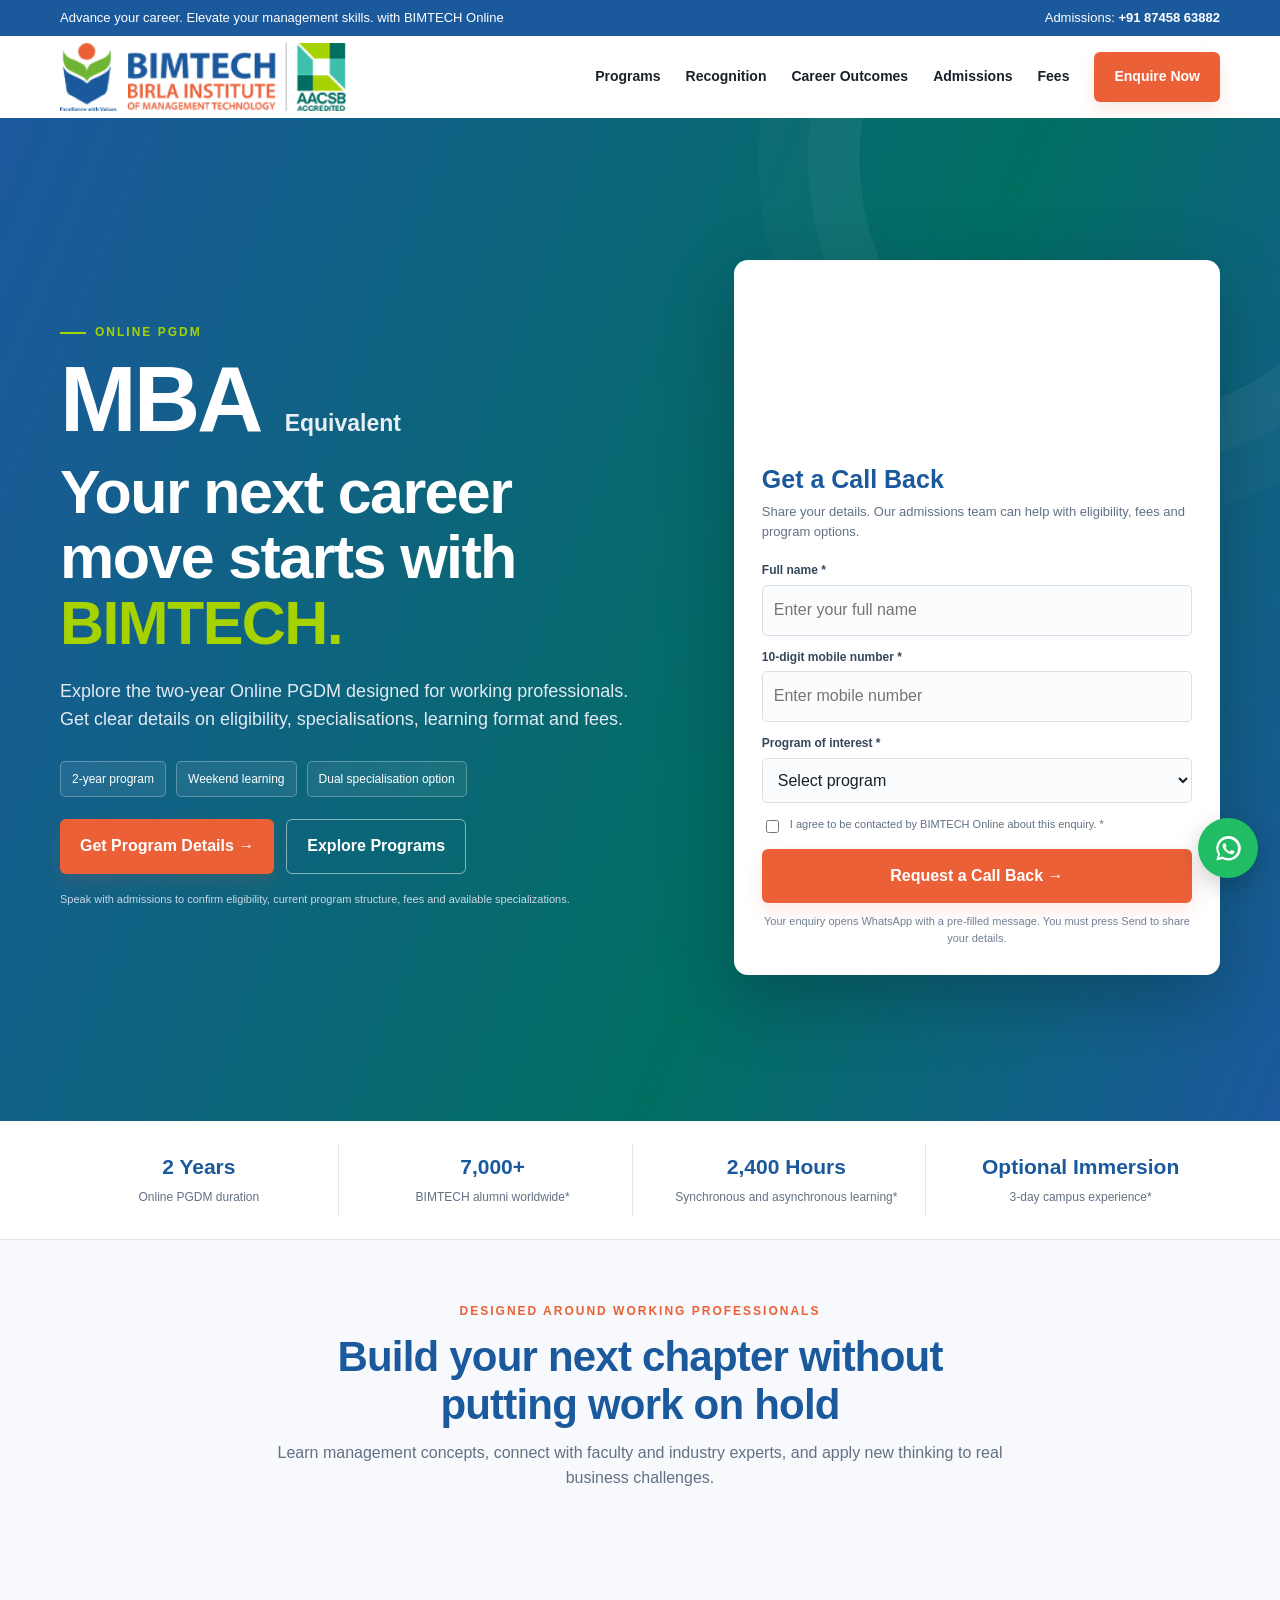
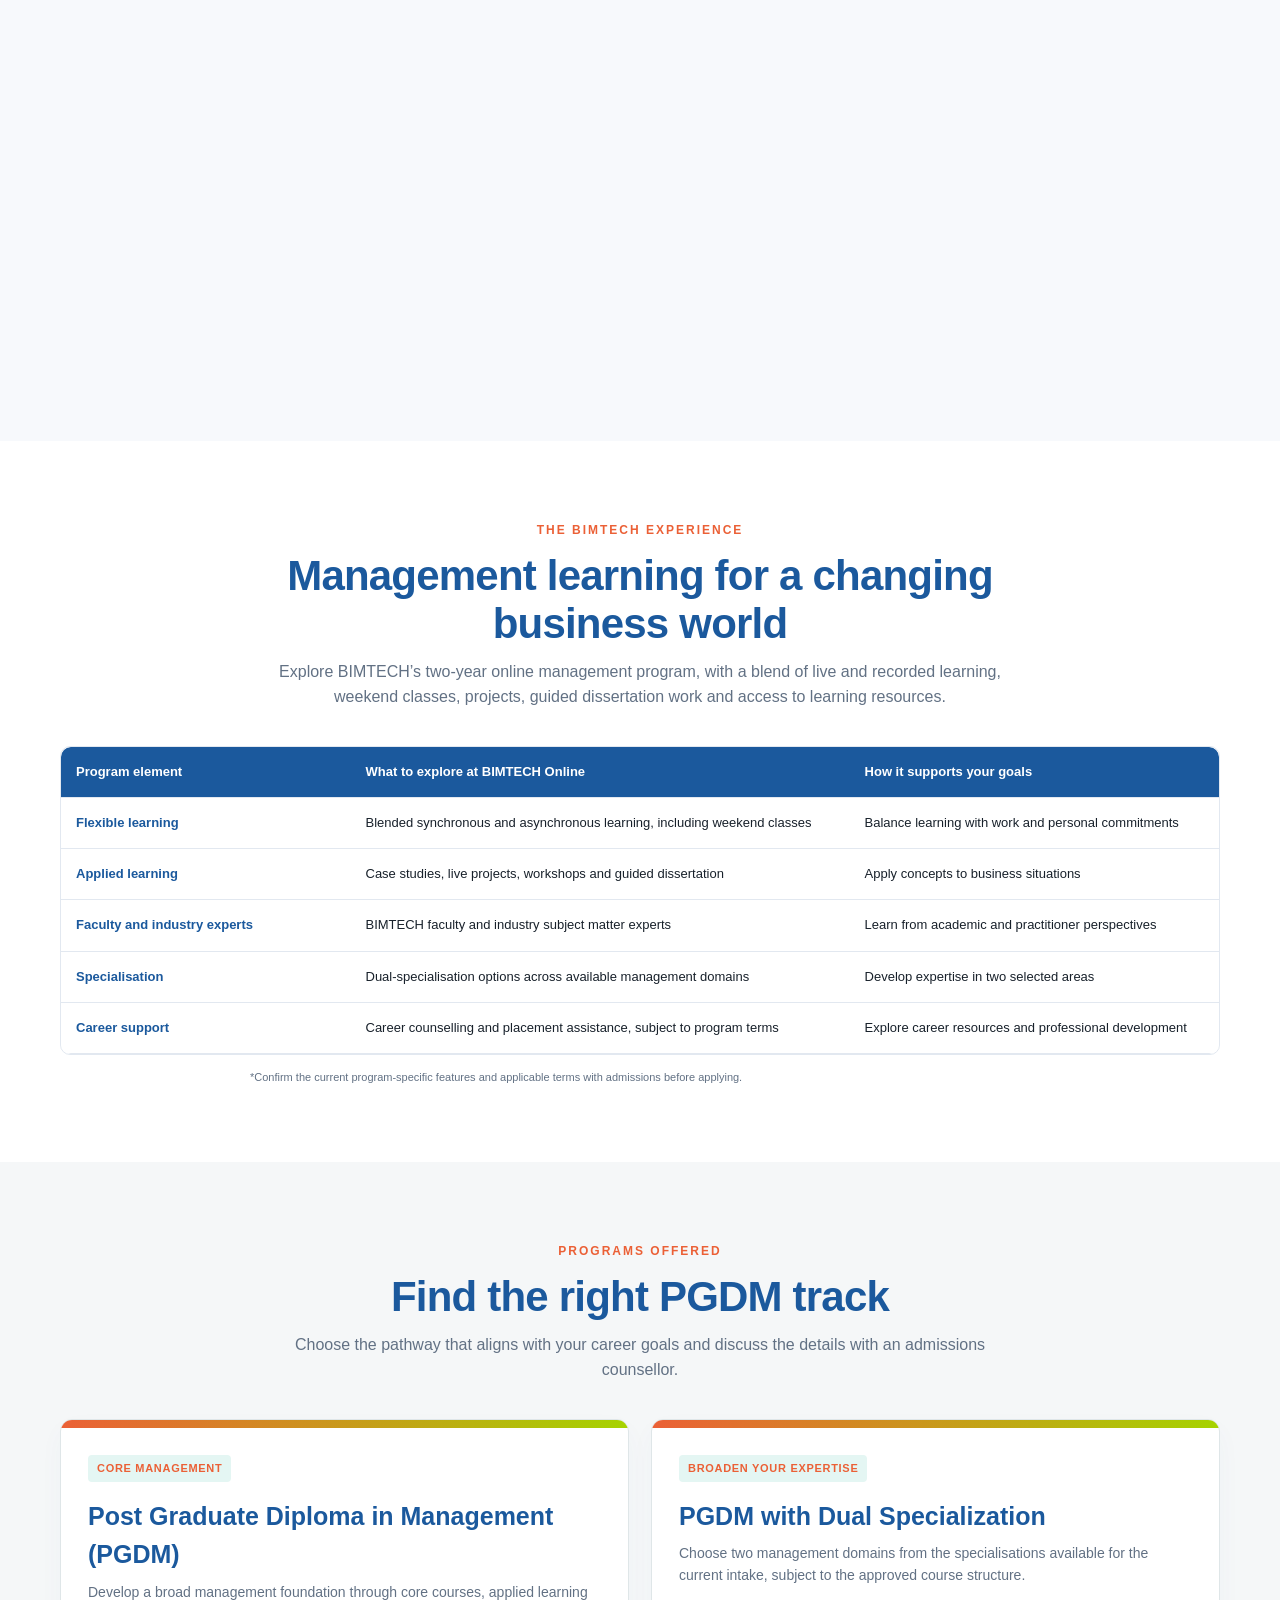
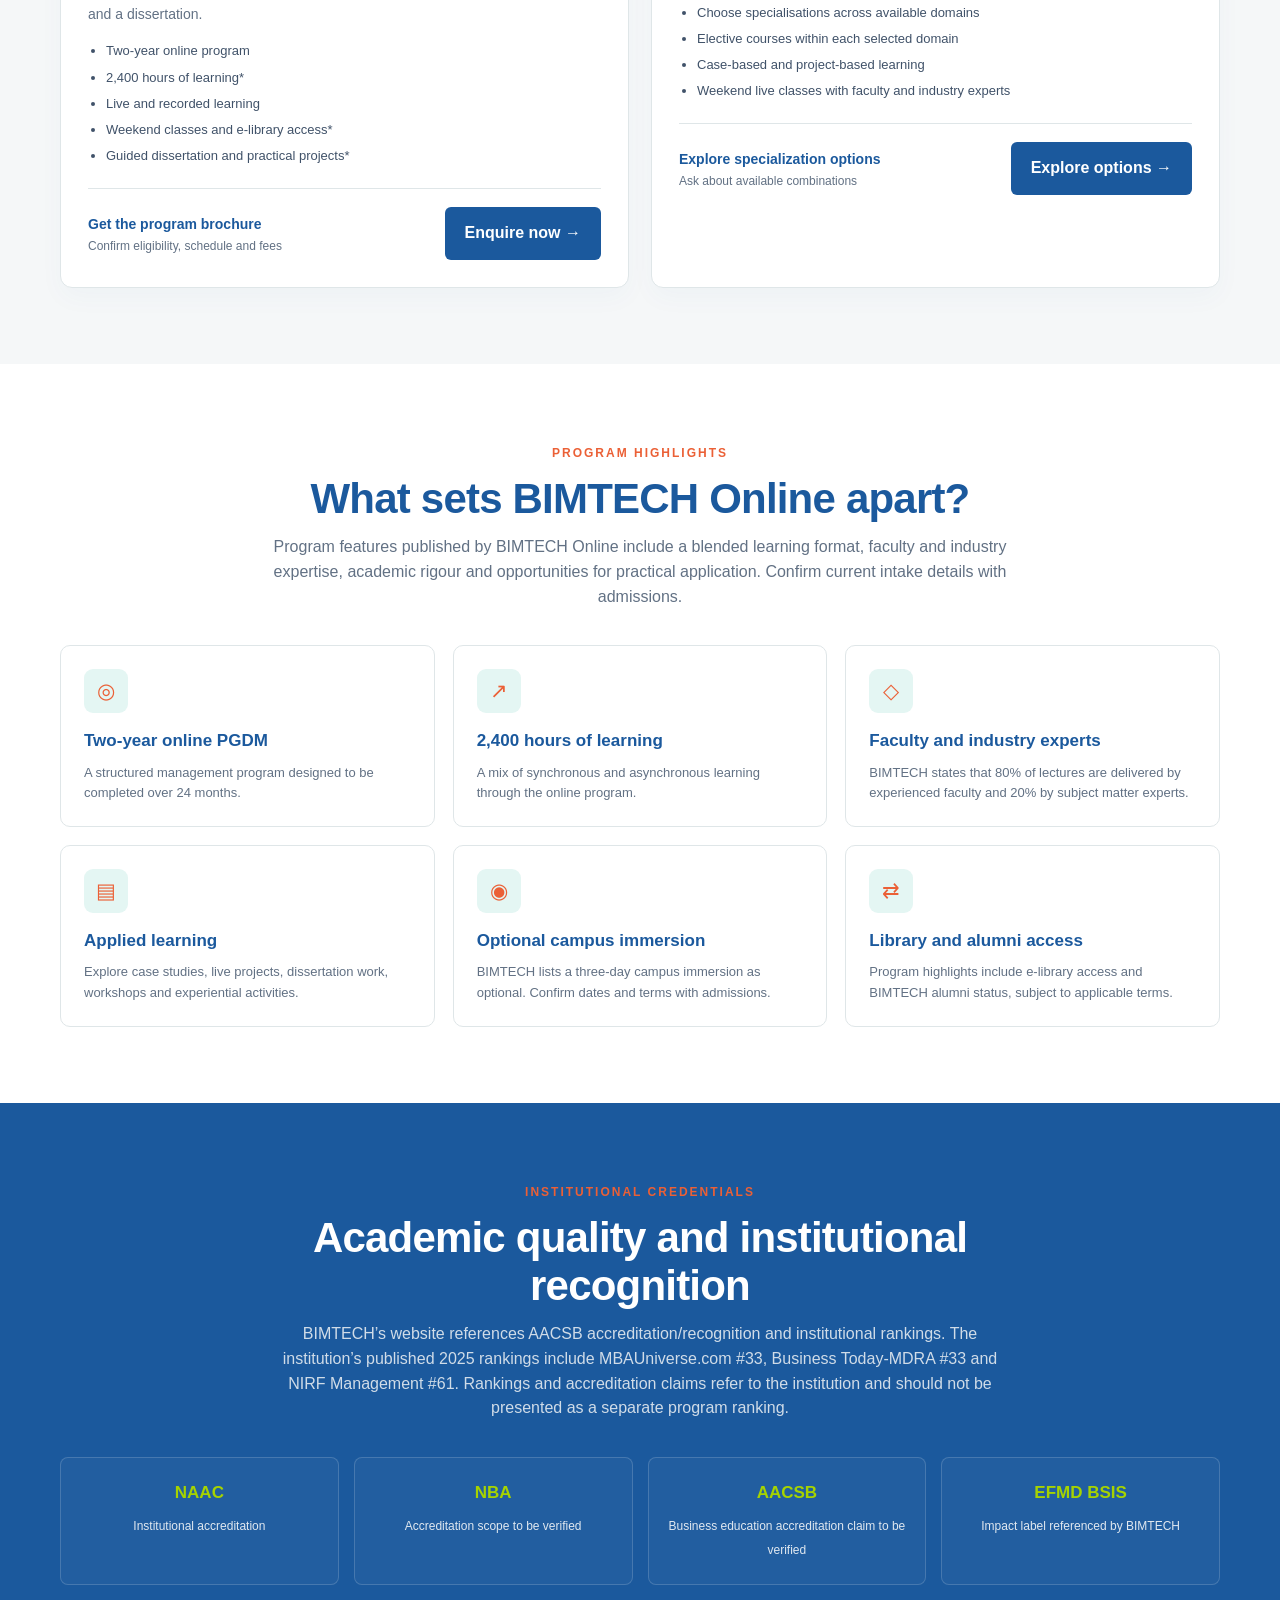
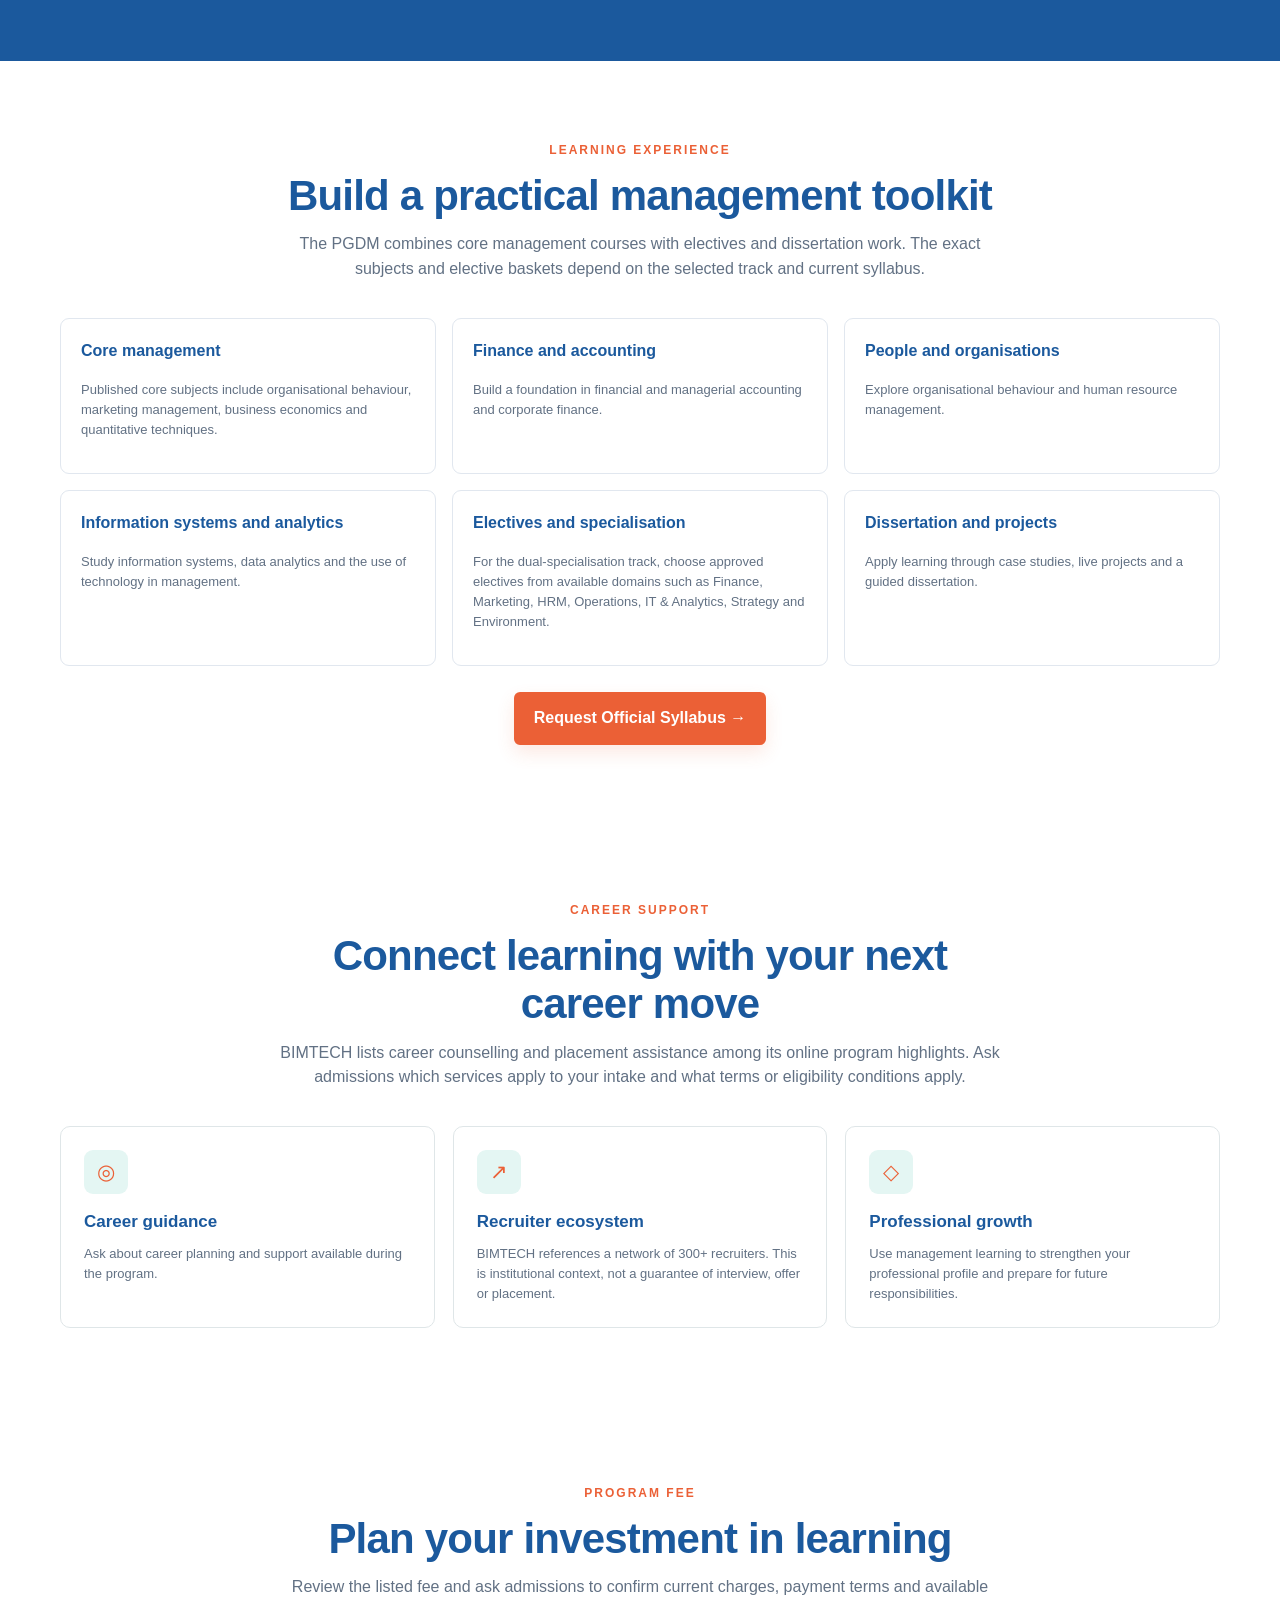
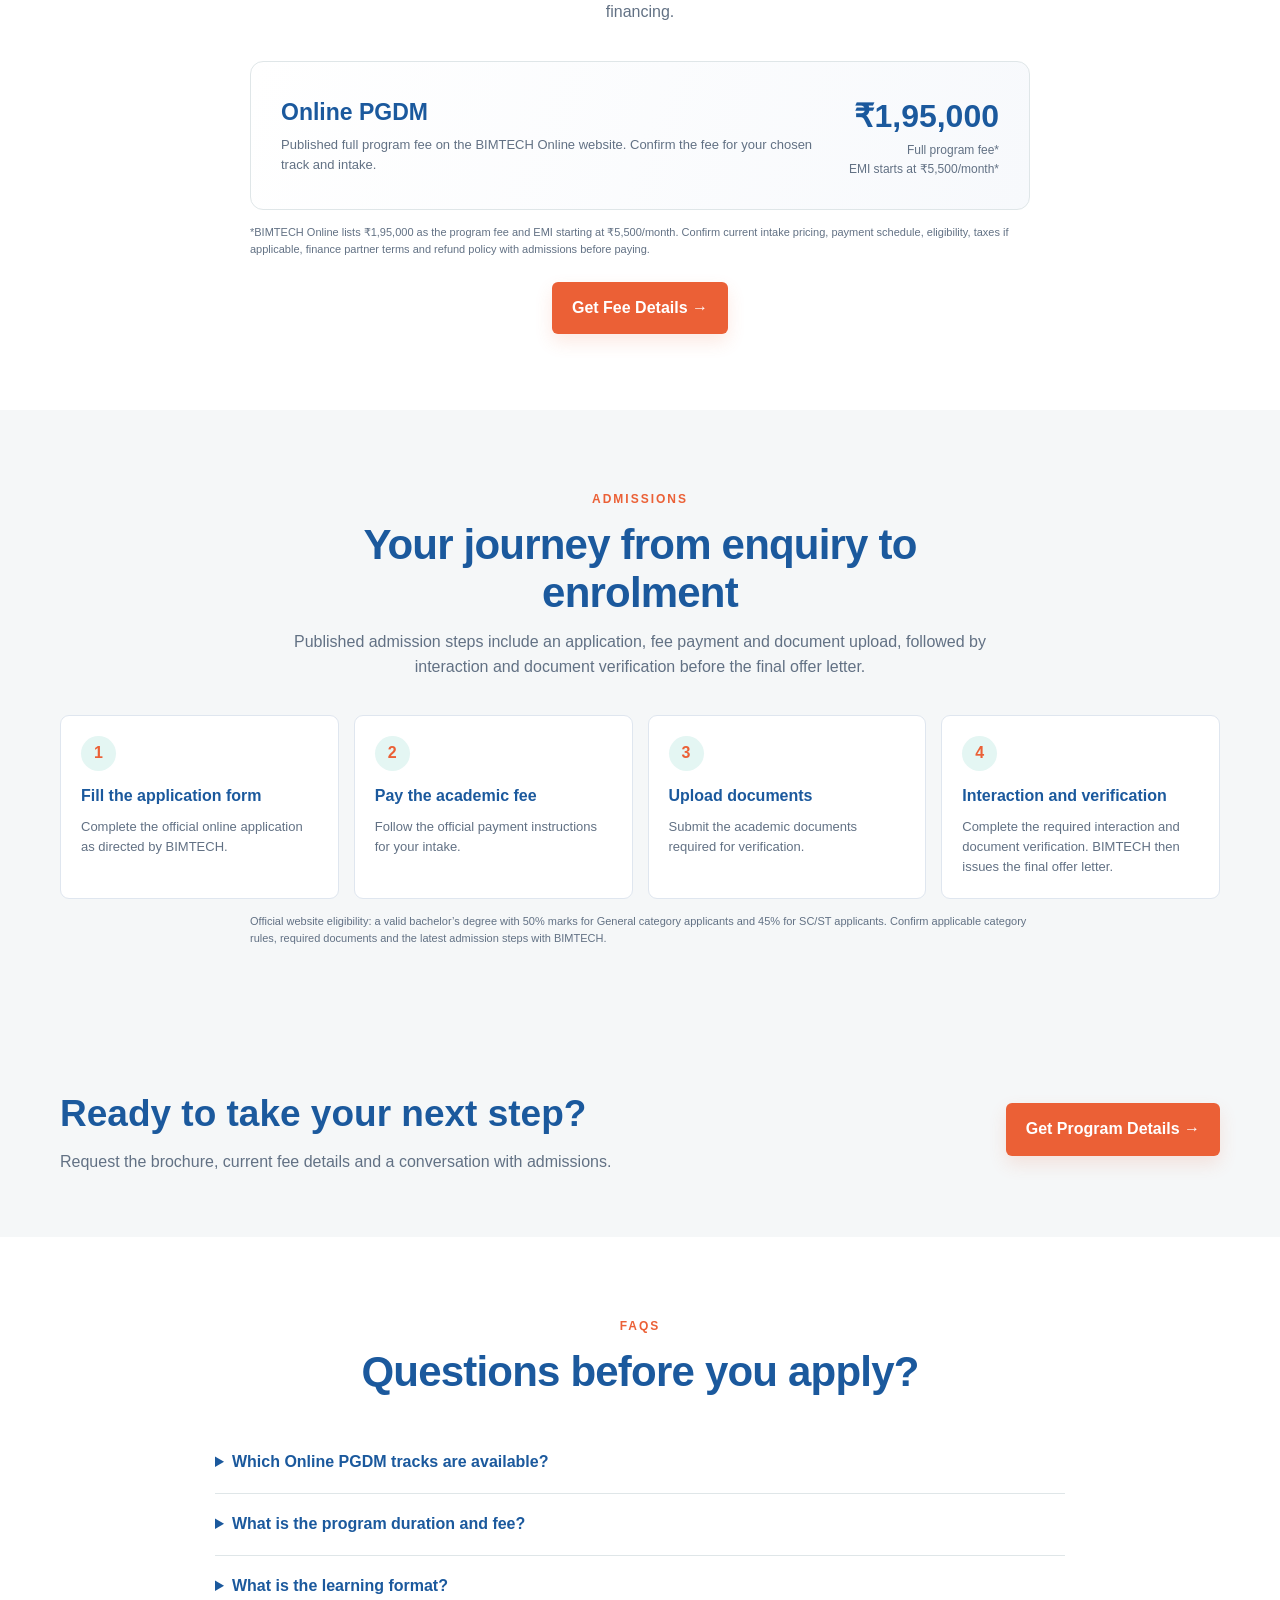
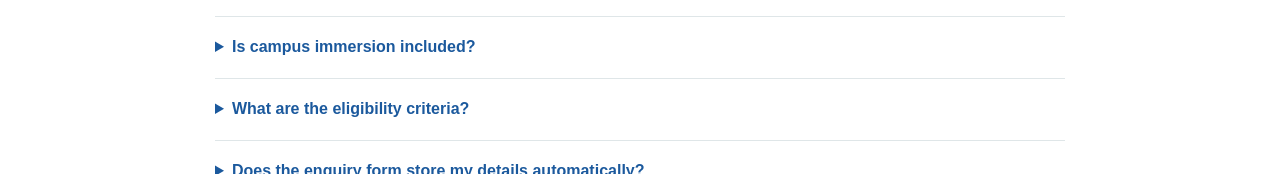
==== index.html @ 43a69cee "Update Online PGDM landing page hero and SEO metadata" ====
<!DOCTYPE html>
<html lang="en">
<head>
<meta charset="UTF-8">
<meta name="viewport" content="width=device-width, initial-scale=1.0">
<meta name="theme-color" content="#1B599D">
<meta name="description" content="Explore BIMTECH Online PGDM (MBA equivalent), a two-year online management programme. Build business skills, compare programme tracks, check eligibility and enquire about fees.">
<title>Online PGDM (MBA Equivalent) | BIMTECH Online</title>
<style>
:root{--navy:#1B599D;--navy2:#016E62;--red:#EB6036;--gold:#A6D300;--ink:#18212B;--muted:#627184;--pale:#F5F7F8;--line:#DFE6E8;--white:#fff;--green:#016E62}
*{box-sizing:border-box}html{scroll-behavior:smooth}body{margin:0;font-family:Inter,Arial,Helvetica,sans-serif;color:var(--ink);line-height:1.55;background:#fff}a{color:inherit}button,input,select{font:inherit}.container{width:min(1160px,calc(100% - 40px));margin:auto}.topbar{background:var(--navy);color:#fff;font-size:13px;padding:8px 0}.topbar .inner{display:flex;justify-content:space-between;gap:12px;flex-wrap:wrap}.topbar a{text-decoration:none;color:#fff;font-weight:700}.nav{height:82px;display:flex;align-items:center;justify-content:space-between;gap:20px}.brand{display:flex;align-items:center;gap:12px;text-decoration:none}.brand-mark{display:grid;place-items:center;width:49px;height:49px;border-radius:8px;background:var(--navy);color:#fff;font-weight:900;font-size:16px;letter-spacing:-1px;border-bottom:4px solid var(--red)}.official-logo{display:block;width:min(100%,420px);height:auto;max-height:68px;object-fit:contain;object-position:left center}.brand-copy strong{display:block;color:var(--navy);font-size:19px;letter-spacing:.2px}.brand-copy span{display:block;color:var(--muted);font-size:11px;letter-spacing:1.5px;text-transform:uppercase}.navlinks{display:flex;align-items:center;gap:25px;font-size:14px;font-weight:700}.navlinks a{text-decoration:none}.navlinks a:hover{color:var(--red)}.btn{border:0;display:inline-flex;align-items:center;justify-content:center;gap:8px;text-decoration:none;border-radius:6px;padding:14px 20px;font-weight:800;cursor:pointer;transition:.2s}.btn-primary{background:var(--red);color:#fff;box-shadow:0 8px 18px #EB603624}.btn-primary:hover{background:#D64D28;transform:translateY(-1px)}.btn-outline{border:1px solid #ffffff80;color:#fff;background:transparent}.btn-navy{background:var(--navy);color:#fff}.hero{background:linear-gradient(112deg,#1B599D 0%,#016E62 62%,#1B599D 100%);color:#fff;position:relative;overflow:hidden}.hero:before{content:"";position:absolute;width:520px;height:520px;border:1px solid #ffffff16;border-radius:50%;right:-100px;top:-220px;box-shadow:0 0 0 50px #ffffff08,0 0 0 100px #ffffff05}.hero-grid{position:relative;display:grid;grid-template-columns:1.12fr .88fr;gap:55px;align-items:center;padding:66px 0 70px}.eyebrow{display:inline-flex;align-items:center;gap:9px;text-transform:uppercase;font-size:12px;font-weight:800;letter-spacing:2px;color:var(--gold);margin-bottom:18px}.eyebrow:before{content:"";height:2px;width:26px;background:var(--gold)}h1{font-size:clamp(38px,5vw,61px);line-height:1.07;letter-spacing:-1.6px;margin:0 0 22px;max-width:670px}h1 em{font-style:normal;color:var(--gold)}.hero-program-title{display:flex;flex-direction:column;align-items:flex-start;gap:2px;margin:0 0 20px}.hero-program-title strong{font-size:clamp(30px,4.1vw,48px);line-height:.98;letter-spacing:1px;font-weight:900;color:#fff}.hero-program-title span{font-size:clamp(13px,1.35vw,17px);line-height:1.2;letter-spacing:3.2px;font-weight:800;color:var(--gold)}.hero-copy{font-size:18px;color:#e2eaf3;max-width:590px;margin:0 0 27px}.checks{display:flex;gap:12px 22px;flex-wrap:wrap;margin:0 0 28px;padding:0;list-style:none;color:#f3f6fa;font-size:14px}.checks li:before{content:"✓";display:inline-grid;place-items:center;width:20px;height:20px;border-radius:50%;background:#ffffff1c;color:var(--gold);margin-right:7px;font-weight:900}.hero-actions{display:flex;gap:12px;flex-wrap:wrap}.fineprint{font-size:11px;color:#cbd7e5;margin-top:17px}.lead-image{width:100%;height:150px;object-fit:cover;border-radius:9px;margin-bottom:18px}.lead-card{background:#fff;color:var(--ink);padding:28px;border-radius:14px;box-shadow:0 24px 70px #07182b50;position:relative;z-index:1}.lead-card h2{font-size:25px;line-height:1.2;margin:0 0 8px;color:var(--navy)}.lead-card .sub{color:var(--muted);font-size:13px;margin:0 0 19px}.form-grid{display:grid;grid-template-columns:1fr 1fr;gap:12px}.field{display:flex;flex-direction:column;gap:5px}.field.full{grid-column:1/-1}.field label{font-size:12px;font-weight:800;color:#35465b}.field input,.field select{width:100%;border:1px solid #d8e0ea;background:#fbfcfe;padding:12px 11px;border-radius:5px;min-width:0;outline:none;color:var(--ink)}.field input:focus,.field select:focus{border-color:var(--navy2);box-shadow:0 0 0 3px #016E6214}.consent{font-size:11px;color:var(--muted);display:flex;gap:8px;align-items:flex-start;margin:13px 0}.consent input{margin-top:4px}.submit{width:100%;padding:15px}.secure{text-align:center;color:#718095;font-size:11px;margin:10px 0 0}.stats{padding:24px 0;background:#fff;border-bottom:1px solid var(--line)}.stats-grid{display:grid;grid-template-columns:repeat(4,1fr);gap:18px}.stat{text-align:center;border-right:1px solid var(--line)}.stat:last-child{border:0}.stat strong{display:block;color:var(--navy);font-size:27px;line-height:1.2}.stat span{font-size:12px;color:var(--muted)}section{padding:76px 0}.section-head{text-align:center;max-width:740px;margin:0 auto 36px}.kicker{color:var(--red);text-transform:uppercase;font-size:12px;letter-spacing:2px;font-weight:900}.section-head h2{font-size:clamp(29px,3.5vw,42px);line-height:1.15;letter-spacing:-.8px;color:var(--navy);margin:10px 0 12px}.section-head p{color:var(--muted);margin:0}.programs{background:var(--pale)}.program-grid{display:grid;grid-template-columns:repeat(2,1fr);gap:22px}.program-card{background:#fff;border:1px solid var(--line);border-radius:12px;overflow:hidden;box-shadow:0 10px 26px #1B599D08}.program-band{height:8px;background:linear-gradient(90deg,var(--red),var(--gold))}.program-body{padding:27px}.program-tag{display:inline-block;background:#E4F6F3;color:var(--red);border-radius:4px;padding:5px 9px;font-size:11px;font-weight:900;text-transform:uppercase;letter-spacing:.7px}.program-card h3{font-size:25px;color:var(--navy);margin:15px 0 8px}.program-card p{font-size:14px;color:var(--muted);margin:0 0 16px}.program-card ul{padding-left:18px;color:#405269;font-size:13px;margin:0 0 22px}.program-card li{margin:6px 0}.program-footer{display:flex;justify-content:space-between;align-items:center;gap:15px;border-top:1px solid var(--line);padding-top:18px}.program-footer strong{font-size:14px;color:var(--navy)}.program-footer span{font-size:12px;color:var(--muted);display:block}.features-grid{display:grid;grid-template-columns:repeat(3,1fr);gap:18px}.feature{border:1px solid var(--line);border-radius:10px;padding:23px;background:#fff}.feature-icon{width:44px;height:44px;border-radius:9px;display:grid;place-items:center;background:#E4F6F3;color:var(--red);font-size:21px;margin-bottom:15px}.feature h3{color:var(--navy);font-size:17px;margin:0 0 8px}.feature p{color:var(--muted);font-size:13px;margin:0}.credibility{background:var(--navy);color:#fff}.credibility .section-head h2{color:#fff}.credibility .section-head p{color:#d0dce8}.credential-grid{display:grid;grid-template-columns:repeat(4,1fr);gap:15px}.credential{padding:22px 15px;text-align:center;border:1px solid #ffffff2a;border-radius:8px;background:#ffffff08}.credential strong{display:block;color:var(--gold);font-size:17px;margin-bottom:6px}.credential span{font-size:12px;color:#e0e8f0}.fee-card{max-width:780px;margin:auto;border:1px solid var(--line);border-radius:13px;display:grid;grid-template-columns:1fr auto;align-items:center;gap:24px;padding:30px;background:linear-gradient(110deg,#fff,#f7f9fc)}.fee-card h3{color:var(--navy);font-size:23px;margin:0 0 5px}.fee-card p{color:var(--muted);font-size:13px;margin:0}.fee{font-size:32px;font-weight:900;color:var(--navy);text-align:right}.fee small{display:block;font-size:12px;font-weight:500;color:var(--muted)}.note{font-size:11px;color:var(--muted);margin:14px auto 0;max-width:780px}.cta{background:#F5F7F8;padding:62px 0}.cta-inner{display:flex;align-items:center;justify-content:space-between;gap:25px}.cta h2{font-size:clamp(27px,3vw,37px);color:var(--navy);margin:0 0 8px}.cta p{color:var(--muted);margin:0}.faq-list{max-width:850px;margin:auto}.faq-list details{padding:18px 0;border-bottom:1px solid var(--line)}.faq-list summary{font-weight:800;color:var(--navy);cursor:pointer}.faq-list details p{color:var(--muted);font-size:14px;margin:12px 0 0}.footer{background:#123C69;color:#d5dfeb;padding:35px 0 24px}.footer-grid{display:flex;justify-content:space-between;gap:24px;flex-wrap:wrap}.footer strong{color:#fff}.footer p{font-size:12px;max-width:650px;margin:8px 0}.footer a{color:#fff}.footer-bottom{border-top:1px solid #ffffff22;margin-top:22px;padding-top:16px;font-size:11px;color:#aebdd0}.whatsapp{position:fixed;right:22px;bottom:22px;z-index:30;width:60px;height:60px;border:0;border-radius:50%;background:#20bd64;color:#fff;display:grid;place-items:center;box-shadow:0 8px 24px #0003;cursor:pointer;text-decoration:none}.whatsapp svg{width:31px;height:31px;fill:currentColor}.chat-panel{position:fixed;right:22px;bottom:94px;width:min(340px,calc(100vw - 32px));background:#fff;border-radius:12px;box-shadow:0 15px 50px #123C6944;z-index:30;overflow:hidden;display:none;border:1px solid var(--line)}.chat-panel.open{display:block}.chat-head{background:var(--green);color:#fff;padding:15px 17px;font-weight:800}.chat-head small{display:block;font-weight:400;font-size:12px;opacity:.9}.chat-body{padding:17px}.chat-body p{font-size:13px;color:var(--muted);margin:0 0 13px}.chat-body button{width:100%;margin-top:8px}.mobile-sticky{display:none}
@media(max-width:900px){.navlinks{gap:13px}.navlinks a:not(.btn){display:none}.hero-grid{grid-template-columns:1fr;gap:35px;padding:50px 0}.lead-card{max-width:600px;width:100%;margin:auto}.features-grid{grid-template-columns:repeat(2,1fr)}.credential-grid{grid-template-columns:repeat(2,1fr)}}
@media(max-width:600px){.container{width:min(100% - 28px,1160px)}.topbar .inner{justify-content:center;text-align:center}.nav{height:70px}.brand-mark{width:42px;height:42px}.official-logo{width:min(100%,300px);max-height:54px}.brand-copy strong{font-size:16px}.brand-copy span{font-size:9px}.navlinks .btn{padding:11px 12px;font-size:12px}.hero-grid{padding:42px 0}.hero-copy{font-size:16px}h1{letter-spacing:-1px}.lead-card{padding:21px}.form-grid{grid-template-columns:1fr}.field.full{grid-column:auto}.stats-grid{grid-template-columns:repeat(2,1fr);row-gap:22px}.stat:nth-child(2){border:0}.stat strong{font-size:23px}.stat span{font-size:11px}section{padding:55px 0}.program-grid,.features-grid{grid-template-columns:1fr}.program-body{padding:22px}.program-footer{align-items:flex-start;flex-direction:column}.credential-grid{grid-template-columns:repeat(2,1fr)}.fee-card{grid-template-columns:1fr;padding:22px}.fee{text-align:left}.cta-inner{align-items:flex-start;flex-direction:column}.whatsapp{right:15px;bottom:78px;width:54px;height:54px}.mobile-sticky{position:fixed;display:flex;bottom:0;left:0;right:0;z-index:25;padding:9px 12px;background:#fff;border-top:1px solid var(--line);gap:9px}.mobile-sticky a{flex:1;padding:12px 8px;font-size:12px}.footer{padding-bottom:28px}}
</style>

<style>
/* Additional conversion-page sections inspired by premium program landing pages */
.program-meta{display:flex;flex-wrap:wrap;gap:10px;margin:22px 0}
.program-meta span{border:1px solid #ffffff45;background:#ffffff12;padding:8px 11px;border-radius:5px;font-size:12px}
.trust-strip{background:#fff;padding:22px 0;border-bottom:1px solid #e2e8f0}
.trust-row{display:grid;grid-template-columns:repeat(4,1fr);gap:15px}
.trust-item{text-align:center;padding:8px;border-right:1px solid #e1e7ef}
.trust-item:last-child{border:0}
.trust-item strong{display:block;color:var(--navy);font-size:21px}
.trust-item span{font-size:12px;color:var(--muted)}
.comparison{width:100%;border-collapse:collapse;background:#fff;border-radius:10px;overflow:hidden}
.comparison th,.comparison td{padding:15px;border-bottom:1px solid #e2e8f0;text-align:left;font-size:13px}
.comparison th{background:var(--navy);color:#fff}
.comparison td:first-child{font-weight:700;color:var(--navy);width:25%}
.comparison-wrap{overflow-x:auto;border:1px solid #e2e8f0;border-radius:10px}
.steps{display:grid;grid-template-columns:repeat(4,1fr);gap:15px;counter-reset:step}
.step{border:1px solid #dfe6ef;border-radius:9px;padding:20px;background:#fff;counter-increment:step}
.step:before{content:counter(step);display:grid;place-items:center;width:35px;height:35px;background:#E4F6F3;color:var(--red);font-weight:900;border-radius:50%;margin-bottom:13px}
.step h3{font-size:16px;color:var(--navy);margin:0 0 8px}
.step p{font-size:13px;color:var(--muted);margin:0}
.curriculum-grid{display:grid;grid-template-columns:repeat(3,1fr);gap:16px}
.curriculum-card{background:#fff;border:1px solid #e1e7ef;border-radius:9px;padding:20px}
.curriculum-card h3{color:var(--navy);font-size:16px;margin-top:0}
.curriculum-card p{font-size:13px;color:var(--muted)}
.logo{max-width:420px}.image-story{background:#f7f9fc;padding:58px 0}.story-grid{display:grid;grid-template-columns:1.35fr 1fr 1fr;gap:14px}.story-grid img{width:100%;height:245px;object-fit:cover;border-radius:10px}.story-grid img:first-child{height:100%;min-height:245px}@media(max-width:600px){.story-grid{grid-template-columns:1fr 1fr}.story-grid img:first-child{grid-column:1/-1;height:210px;min-height:0}.story-grid img{height:150px}}
@media(max-width:850px){.trust-row{grid-template-columns:repeat(2,1fr)}.trust-item:nth-child(2){border:0}.steps{grid-template-columns:repeat(2,1fr)}.curriculum-grid{grid-template-columns:repeat(2,1fr)}}
@media(max-width:600px){.trust-row{grid-template-columns:repeat(2,1fr)}.trust-item{border:0}.steps,.curriculum-grid{grid-template-columns:1fr}.comparison th,.comparison td{padding:10px;font-size:12px}}

/* Mobile-first lead-generation experience */
@media(max-width:700px){
 html{scroll-padding-top:76px}
 body{font-size:15px;padding-bottom:68px}
 .container{width:calc(100% - 32px);max-width:520px}
 .topbar{padding:7px 0;font-size:11px}
 .topbar .inner{gap:3px}
 .topbar .inner span:first-child{display:none}
 .nav{height:64px;gap:10px}
 .official-logo{width:min(65vw,245px);max-height:48px}
 .navlinks a:not(.btn){display:none}
 .navlinks .btn{padding:10px 13px;font-size:12px;white-space:nowrap}
 .hero-grid{display:flex;flex-direction:column;align-items:stretch;gap:18px;padding:28px 0 30px}
 .hero-grid>div:first-child{width:100%}
 .hero-program-title{margin-bottom:12px}
 .hero-program-title strong{font-size:clamp(28px,8vw,38px);letter-spacing:.2px}
 .hero-program-title span{font-size:12px;letter-spacing:2.8px}
 h1{font-size:clamp(28px,8vw,36px);line-height:1.1;letter-spacing:-.7px;margin:0 0 12px}
 .hero-copy{font-size:14px;line-height:1.45;margin:0 0 12px}
 .program-meta{gap:7px;margin:12px 0}
 .program-meta span{font-size:10px;padding:6px 8px}
 .hero-actions{display:grid;grid-template-columns:1fr 1fr;gap:8px}
 .hero-actions .btn{font-size:12px;padding:12px 8px;min-height:46px}
 .fineprint{font-size:10px;margin-top:10px}
 .lead-card{width:100%;max-width:none;padding:19px 16px;border-radius:12px;box-shadow:0 12px 32px #07182b35}
 .lead-image{height:94px;margin-bottom:10px;object-position:center 42%}
 .lead-card h2{font-size:22px;margin-bottom:5px}
 .lead-card .sub{font-size:12px;line-height:1.4;margin-bottom:13px}
 .form-grid{grid-template-columns:1fr;gap:10px}
 .field.full{grid-column:auto}
 .field label{font-size:12px}
 .field input,.field select{min-height:50px;padding:12px;font-size:16px;border-radius:7px}
 .consent{font-size:11px;line-height:1.35;margin:11px 0}
 .consent input{width:18px;height:18px;flex:0 0 18px}
 .submit{min-height:50px;font-size:15px;border-radius:7px}
 .secure{font-size:10px;line-height:1.35;margin:8px 0 0}
 .trust-strip{padding:13px 0}
 .trust-row{gap:8px}
 .trust-item{padding:8px 4px}
 .trust-item strong{font-size:17px}
 .trust-item span{font-size:10px;line-height:1.25;display:block}
 section{padding:42px 0}
 .section-head{margin-bottom:22px;text-align:left}
 .section-head h2{font-size:26px;line-height:1.15;margin:8px 0}
 .section-head p{font-size:13px;line-height:1.5}
 .story-grid{gap:8px}
 .story-grid img:first-child{height:175px}
 .story-grid img{height:115px}
 .comparison-wrap{overflow:visible;border:0}
 .comparison{display:block;border-radius:8px}
 .comparison thead{display:none}
 .comparison tbody,.comparison tr,.comparison td{display:block;width:100%}
 .comparison tr{padding:12px;border:1px solid var(--line);border-radius:8px;margin-bottom:10px}
 .comparison td{padding:5px 0;border:0;font-size:12px}
 .comparison td:first-child{width:100%;font-size:14px}
 .program-grid,.features-grid,.curriculum-grid,.steps,.credential-grid{grid-template-columns:1fr}
 .program-body{padding:18px}
 .program-card h3{font-size:20px}
 .program-card p,.program-card ul{font-size:13px}
 .program-footer{gap:10px}
 .program-footer .btn{width:100%}
 .feature{padding:18px}
 .credential-grid{gap:9px}
 .credential{padding:15px}
 .fee-card{grid-template-columns:1fr;padding:19px;gap:10px}
 .fee{font-size:28px;text-align:left}
 .cta{padding:36px 0}
 .cta-inner{display:flex;flex-direction:column;align-items:stretch;gap:16px}
 .cta-inner .btn{width:100%}
 .faq-list summary{font-size:14px;line-height:1.4}
 .faq-list details p{font-size:13px}
 .footer{padding:26px 0 20px}
 .footer-grid{display:block}
 .footer-grid>div+div{margin-top:18px}
 .whatsapp{right:14px;bottom:82px;width:48px;height:48px}
 .chat-panel{right:12px;bottom:138px}
 .mobile-sticky{display:flex;position:fixed;left:0;right:0;bottom:0;z-index:40;padding:8px 12px calc(8px + env(safe-area-inset-bottom));background:#fff;border-top:1px solid var(--line);gap:8px;box-shadow:0 -5px 20px #102c4610}
 .mobile-sticky a{flex:1;min-height:46px;padding:11px 8px;font-size:12px;border-radius:7px}
}
@media(max-width:360px){
 .container{width:calc(100% - 24px)}
 .hero-actions{grid-template-columns:1fr}
 .hero-program-title strong{font-size:27px}
 .lead-card{padding:16px 13px}
 .mobile-sticky a{font-size:11px}
}
@media(min-width:701px){
 .mobile-sticky{display:none}
}
</style>

<meta name="author" content="BIMTECH Online">
<meta name="robots" content="index, follow, max-image-preview:large">
<meta name="googlebot" content="index, follow">
<meta name="referrer" content="strict-origin-when-cross-origin">
<meta name="format-detection" content="telephone=no">
<link rel="canonical" href="https://online.admissions.bimtech.ac.in/">
<link rel="alternate" hreflang="en-IN" href="https://online.admissions.bimtech.ac.in/">
<meta property="og:type" content="website">
<meta property="og:locale" content="en_IN">
<meta property="og:site_name" content="BIMTECH Online">
<meta property="og:title" content="Online PGDM (MBA Equivalent) | BIMTECH Online">
<meta property="og:description" content="Explore BIMTECH Online PGDM, a two-year online management programme. Build business skills, compare programme tracks, check eligibility and enquire about fees.">
<meta property="og:url" content="https://online.admissions.bimtech.ac.in/">
<meta name="twitter:card" content="summary">
<meta name="twitter:title" content="Online PGDM (MBA Equivalent) | BIMTECH Online">
<meta name="twitter:description" content="Explore BIMTECH Online PGDM, a two-year online management programme. Check tracks, eligibility and fees.">
<style>
.hero-message .eyebrow{display:inline-flex;margin:0 0 12px}
.hero-title{font-size:clamp(58px,8vw,92px);line-height:.98;letter-spacing:-3px;margin:0 0 16px;color:#fff}
.hero-title .equivalent{display:inline-block;font-size:.25em;font-weight:600;letter-spacing:0;vertical-align:baseline;margin-left:5px;color:#fff;opacity:.9}
@media(max-width:700px){.hero-title{font-size:clamp(48px,13vw,64px);letter-spacing:-2px}.hero-title .equivalent{font-size:.3em}}
</style>
<script type="application/ld+json">
{
  "@context": "https://schema.org",
  "@graph": [
    {
      "@type": "EducationalOrganization",
      "@id": "https://online.admissions.bimtech.ac.in/#organization",
      "name": "BIMTECH Online",
      "url": "https://online.admissions.bimtech.ac.in/",
      "parentOrganization": {
        "@type": "CollegeOrUniversity",
        "name": "Birla Institute of Management Technology",
        "url": "https://www.bimtech.ac.in/"
      }
    },
    {
      "@type": "WebSite",
      "@id": "https://online.admissions.bimtech.ac.in/#website",
      "url": "https://online.admissions.bimtech.ac.in/",
      "name": "BIMTECH Online",
      "publisher": {
        "@id": "https://online.admissions.bimtech.ac.in/#organization"
      },
      "inLanguage": "en-IN"
    },
    {
      "@type": "Course",
      "@id": "https://online.admissions.bimtech.ac.in/#online-pgdm",
      "name": "Online Post Graduate Diploma in Management (PGDM)",
      "description": "A two-year online management programme from BIMTECH, with programme tracks, live and recorded learning, and management specialisation options. Confirm current intake details with admissions.",
      "provider": {
        "@id": "https://online.admissions.bimtech.ac.in/#organization"
      },
      "educationalCredentialAwarded": "Post Graduate Diploma in Management",
      "timeRequired": "P2Y",
      "inLanguage": "en-IN",
      "url": "https://online.admissions.bimtech.ac.in/"
    },
    {
      "@type": "FAQPage",
      "mainEntity": [
        {
          "@type": "Question",
          "name": "Which Online PGDM tracks are available?",
          "acceptedAnswer": {
            "@type": "Answer",
            "text": "BIMTECH lists Online PGDM in General Management with Multiple Electives and Online PGDM with Dual Specialisation. Confirm the track available for the current intake."
          }
        },
        {
          "@type": "Question",
          "name": "What is the program duration and fee?",
          "acceptedAnswer": {
            "@type": "Answer",
            "text": "The Online PGDM is listed as a two-year program. The website displays a fee of ₹1,95,000 and EMI starting at ₹5,500 per month. Confirm current intake fees and financing terms before applying."
          }
        },
        {
          "@type": "Question",
          "name": "What is the learning format?",
          "acceptedAnswer": {
            "@type": "Answer",
            "text": "BIMTECH describes synchronous and asynchronous learning, weekend classes, recorded and live lectures, and guided dissertation work. Confirm the current schedule with admissions."
          }
        },
        {
          "@type": "Question",
          "name": "Is campus immersion included?",
          "acceptedAnswer": {
            "@type": "Answer",
            "text": "BIMTECH lists a three-day campus immersion as optional on the main website. Confirm availability, dates and any applicable charges for your intake."
          }
        },
        {
          "@type": "Question",
          "name": "What are the eligibility criteria?",
          "acceptedAnswer": {
            "@type": "Answer",
            "text": "The website lists a bachelor’s degree with 50% marks for General category candidates and 45% for SC/ST candidates. Confirm the applicable policy with admissions."
          }
        }
      ]
    }
  ]
}
</script>

</head>
<body>
<div class="topbar"><div class="container inner"><span>Advance your career. Elevate your management skills. with BIMTECH Online</span><span>Admissions: <a href="tel:+918745863882">+91 87458 63882</a></span></div></div>
<header class="container nav">
  <a class="brand" href="#home" aria-label="BIMTECH Online home">
    <img class="official-logo" src="[data-uri]" alt="BIMTECH — Birla Institute of Management Technology">
  </a>
  <nav class="navlinks" aria-label="Main navigation">
    <a href="program.html">Programs</a><a href="recognition.html">Recognition</a><a href="career.html">Career Outcomes</a><a href="admissions.html">Admissions</a><a href="fees.html">Fees</a>
    <a class="btn btn-primary" href="#lead-form">Enquire Now</a>
  </nav>
</header>
<main>
<section class="hero" id="home">
 <div class="container hero-grid">
  <div>
   <div class="hero-message"><div class="eyebrow">ONLINE PGDM</div><h1 class="hero-title">MBA <span class="equivalent">Equivalent</span></h1></div>
   <h1>Your next career move starts with <em>BIMTECH.</em></h1>
   <p class="hero-copy">Explore the two-year Online PGDM designed for working professionals. Get clear details on eligibility, specialisations, learning format and fees.</p>
   <div class="program-meta"><span>2-year program</span><span>Weekend learning</span><span>Dual specialisation option</span></div>
   <div class="hero-actions"><a class="btn btn-primary" href="#lead-form">Get Program Details →</a><a class="btn btn-outline" href="#programs">Explore Programs</a></div>
   <p class="fineprint">Speak with admissions to confirm eligibility, current program structure, fees and available specializations.</p>
  </div>
  <div class="lead-card" id="lead-form"><img class="lead-image" src="https://images.unsplash.com/photo-1521737711867-e3b97375f902?auto=format&fit=crop&w=600&q=65" srcset="https://images.unsplash.com/photo-1521737711867-e3b97375f902?auto=format&fit=crop&w=360&q=60 360w, https://images.unsplash.com/photo-1521737711867-e3b97375f902?auto=format&fit=crop&w=600&q=65 600w" sizes="(max-width: 700px) 100vw, 520px" alt="Working professionals collaborating in a business setting" loading="lazy" decoding="async">
   <h2>Get a Call Back</h2>
   <p class="sub">Share your details. Our admissions team can help with eligibility, fees and program options.</p>
   <form id="leadForm">
    <div class="form-grid">
     <div class="field full"><label for="fullName">Full name *</label><input id="fullName" name="fullName" autocomplete="name" placeholder="Enter your full name" required minlength="2"></div>
     <div class="field full"><label for="mobile">10-digit mobile number *</label><input id="mobile" name="mobile" type="tel" inputmode="numeric" autocomplete="tel-national" pattern="[6-9][0-9]{9}" maxlength="10" placeholder="Enter mobile number" required></div>
     <div class="field full"><label for="program">Program of interest *</label><select id="program" name="program" required><option value="">Select program</option><option>Online PGDM</option><option>Online PGDM with Dual Specialisation</option><option>Need counselling to choose</option></select></div>
    </div>
    <label class="consent"><input type="checkbox" id="consent" required><span>I agree to be contacted by BIMTECH Online about this enquiry. *</span></label>
    <button class="btn btn-primary submit" type="submit">Request a Call Back →</button>
    <p class="secure">Your enquiry opens WhatsApp with a pre-filled message. You must press Send to share your details.</p>
   </form>
  </div>
 </div>
</section>

<div class="trust-strip"><div class="container trust-row">
 <div class="trust-item"><strong>2 Years</strong><span>Online PGDM duration</span></div>
 <div class="trust-item"><strong>7,000+</strong><span>BIMTECH alumni worldwide*</span></div>
 <div class="trust-item"><strong>2,400 Hours</strong><span>Synchronous and asynchronous learning*</span></div>
 <div class="trust-item"><strong>Optional Immersion</strong><span>3-day campus experience*</span></div>
</div></div>

<section class="image-story"><div class="container"><div class="section-head"><span class="kicker">Designed around working professionals</span><h2>Build your next chapter without putting work on hold</h2><p>Learn management concepts, connect with faculty and industry experts, and apply new thinking to real business challenges.</p></div><div class="story-grid"><img src="https://images.unsplash.com/photo-1521737711867-e3b97375f902?auto=format&fit=crop&w=900&q=65" srcset="https://images.unsplash.com/photo-1521737711867-e3b97375f902?auto=format&fit=crop&w=480&q=60 480w, https://images.unsplash.com/photo-1521737711867-e3b97375f902?auto=format&fit=crop&w=900&q=65 900w" sizes="(max-width: 600px) 100vw, 60vw" alt="Professionals working together" loading="lazy" decoding="async"><img src="https://images.unsplash.com/photo-1523240795612-9a054b0db644?auto=format&fit=crop&w=600&q=65" srcset="https://images.unsplash.com/photo-1523240795612-9a054b0db644?auto=format&fit=crop&w=360&q=60 360w, https://images.unsplash.com/photo-1523240795612-9a054b0db644?auto=format&fit=crop&w=600&q=65 600w" sizes="(max-width: 600px) 50vw, 30vw" alt="Management students learning together" loading="lazy" decoding="async"><img src="https://images.unsplash.com/photo-1552664730-d307ca884978?auto=format&fit=crop&w=600&q=65" srcset="https://images.unsplash.com/photo-1552664730-d307ca884978?auto=format&fit=crop&w=360&q=60 360w, https://images.unsplash.com/photo-1552664730-d307ca884978?auto=format&fit=crop&w=600&q=65 600w" sizes="(max-width: 600px) 50vw, 30vw" alt="Business team workshop" loading="lazy" decoding="async"></div></div></section>
<section id="overview">
 <div class="container">
  <div class="section-head"><span class="kicker">The BIMTECH experience</span><h2>Management learning for a changing business world</h2><p>Explore BIMTECH’s two-year online management program, with a blend of live and recorded learning, weekend classes, projects, guided dissertation work and access to learning resources.</p></div>
  <div class="comparison-wrap"><table class="comparison">
   <thead><tr><th>Program element</th><th>What to explore at BIMTECH Online</th><th>How it supports your goals</th></tr></thead>
   <tbody>
    <tr><td>Flexible learning</td><td>Blended synchronous and asynchronous learning, including weekend classes</td><td>Balance learning with work and personal commitments</td></tr>
    <tr><td>Applied learning</td><td>Case studies, live projects, workshops and guided dissertation</td><td>Apply concepts to business situations</td></tr>
    <tr><td>Faculty and industry experts</td><td>BIMTECH faculty and industry subject matter experts</td><td>Learn from academic and practitioner perspectives</td></tr>
    <tr><td>Specialisation</td><td>Dual-specialisation options across available management domains</td><td>Develop expertise in two selected areas</td></tr>
    <tr><td>Career support</td><td>Career counselling and placement assistance, subject to program terms</td><td>Explore career resources and professional development</td></tr>
   </tbody>
  </table></div>
  <p class="note">*Confirm the current program-specific features and applicable terms with admissions before applying.</p>
 </div>
</section>

<section class="programs" id="programs">
 <div class="container"><div class="section-head"><span class="kicker">Programs offered</span><h2>Find the right PGDM track</h2><p>Choose the pathway that aligns with your career goals and discuss the details with an admissions counsellor.</p></div>
  <div class="program-grid">
   <article class="program-card"><div class="program-band"></div><div class="program-body"><span class="program-tag">Core management</span><h3>Post Graduate Diploma in Management (PGDM)</h3><p>Develop a broad management foundation through core courses, applied learning and a dissertation.</p><ul><li>Two-year online program</li><li>2,400 hours of learning*</li><li>Live and recorded learning</li><li>Weekend classes and e-library access*</li><li>Guided dissertation and practical projects*</li></ul><div class="program-footer"><div><strong>Get the program brochure</strong><span>Confirm eligibility, schedule and fees</span></div><a class="btn btn-navy" href="#lead-form" data-program="Post Graduate Diploma in Management (PGDM)">Enquire now →</a></div></div></article>
   <article class="program-card"><div class="program-band"></div><div class="program-body"><span class="program-tag">Broaden your expertise</span><h3>PGDM with Dual Specialization</h3><p>Choose two management domains from the specialisations available for the current intake, subject to the approved course structure.</p><ul><li>Choose specialisations across available domains</li><li>Elective courses within each selected domain</li><li>Case-based and project-based learning</li><li>Weekend live classes with faculty and industry experts</li></ul><div class="program-footer"><div><strong>Explore specialization options</strong><span>Ask about available combinations</span></div><a class="btn btn-navy" href="#lead-form" data-program="PGDM with Dual Specialization">Explore options →</a></div></div></article>
  </div>
 </div>
</section>

<section id="highlights">
 <div class="container"><div class="section-head"><span class="kicker">Program highlights</span><h2>What sets BIMTECH Online apart?</h2><p>Program features published by BIMTECH Online include a blended learning format, faculty and industry expertise, academic rigour and opportunities for practical application. Confirm current intake details with admissions.</p></div>
  <div class="features-grid">
   <article class="feature"><div class="feature-icon">◎</div><h3>Two-year online PGDM</h3><p>A structured management program designed to be completed over 24 months.</p></article>
   <article class="feature"><div class="feature-icon">↗</div><h3>2,400 hours of learning</h3><p>A mix of synchronous and asynchronous learning through the online program.</p></article>
   <article class="feature"><div class="feature-icon">◇</div><h3>Faculty and industry experts</h3><p>BIMTECH states that 80% of lectures are delivered by experienced faculty and 20% by subject matter experts.</p></article>
   <article class="feature"><div class="feature-icon">▤</div><h3>Applied learning</h3><p>Explore case studies, live projects, dissertation work, workshops and experiential activities.</p></article>
   <article class="feature"><div class="feature-icon">◉</div><h3>Optional campus immersion</h3><p>BIMTECH lists a three-day campus immersion as optional. Confirm dates and terms with admissions.</p></article>
   <article class="feature"><div class="feature-icon">⇄</div><h3>Library and alumni access</h3><p>Program highlights include e-library access and BIMTECH alumni status, subject to applicable terms.</p></article>
  </div>
 </div>
</section>

<section class="credibility">
 <div class="container"><div class="section-head"><span class="kicker">Institutional credentials</span><h2>Academic quality and institutional recognition</h2><p>BIMTECH’s website references AACSB accreditation/recognition and institutional rankings. The institution’s published 2025 rankings include MBAUniverse.com #33, Business Today-MDRA #33 and NIRF Management #61. Rankings and accreditation claims refer to the institution and should not be presented as a separate program ranking.</p></div>
  <div class="credential-grid"><div class="credential"><strong>NAAC</strong><span>Institutional accreditation</span></div><div class="credential"><strong>NBA</strong><span>Accreditation scope to be verified</span></div><div class="credential"><strong>AACSB</strong><span>Business education accreditation claim to be verified</span></div><div class="credential"><strong>EFMD BSIS</strong><span>Impact label referenced by BIMTECH</span></div></div>
 </div>
</section>

<section id="curriculum">
 <div class="container"><div class="section-head"><span class="kicker">Learning experience</span><h2>Build a practical management toolkit</h2><p>The PGDM combines core management courses with electives and dissertation work. The exact subjects and elective baskets depend on the selected track and current syllabus.</p></div>
  <div class="curriculum-grid">
   <article class="curriculum-card"><h3>Core management</h3><p>Published core subjects include organisational behaviour, marketing management, business economics and quantitative techniques.</p></article>
   <article class="curriculum-card"><h3>Finance and accounting</h3><p>Build a foundation in financial and managerial accounting and corporate finance.</p></article>
   <article class="curriculum-card"><h3>People and organisations</h3><p>Explore organisational behaviour and human resource management.</p></article>
   <article class="curriculum-card"><h3>Information systems and analytics</h3><p>Study information systems, data analytics and the use of technology in management.</p></article>
   <article class="curriculum-card"><h3>Electives and specialisation</h3><p>For the dual-specialisation track, choose approved electives from available domains such as Finance, Marketing, HRM, Operations, IT & Analytics, Strategy and Environment.</p></article>
   <article class="curriculum-card"><h3>Dissertation and projects</h3><p>Apply learning through case studies, live projects and a guided dissertation.</p></article>
  </div>
  <div style="text-align:center;margin-top:26px"><a class="btn btn-primary" href="#lead-form">Request Official Syllabus →</a></div>
 </div>
</section>

<section id="career">
 <div class="container"><div class="section-head"><span class="kicker">Career support</span><h2>Connect learning with your next career move</h2><p>BIMTECH lists career counselling and placement assistance among its online program highlights. Ask admissions which services apply to your intake and what terms or eligibility conditions apply.</p></div>
  <div class="features-grid">
   <article class="feature"><div class="feature-icon">◎</div><h3>Career guidance</h3><p>Ask about career planning and support available during the program.</p></article>
   <article class="feature"><div class="feature-icon">↗</div><h3>Recruiter ecosystem</h3><p>BIMTECH references a network of 300+ recruiters. This is institutional context, not a guarantee of interview, offer or placement.</p></article>
   <article class="feature"><div class="feature-icon">◇</div><h3>Professional growth</h3><p>Use management learning to strengthen your professional profile and prepare for future responsibilities.</p></article>
  </div>
 </div>
</section>

<section id="fees">
 <div class="container"><div class="section-head"><span class="kicker">Program fee</span><h2>Plan your investment in learning</h2><p>Review the listed fee and ask admissions to confirm current charges, payment terms and available financing.</p></div>
  <div class="fee-card"><div><h3>Online PGDM</h3><p>Published full program fee on the BIMTECH Online website. Confirm the fee for your chosen track and intake.</p></div><div class="fee">₹1,95,000<small>Full program fee*</small><small>EMI starts at ₹5,500/month*</small></div></div>
  <p class="note">*BIMTECH Online lists ₹1,95,000 as the program fee and EMI starting at ₹5,500/month. Confirm current intake pricing, payment schedule, eligibility, taxes if applicable, finance partner terms and refund policy with admissions before paying.</p>
  <div style="text-align:center;margin-top:24px"><a class="btn btn-primary" href="#lead-form">Get Fee Details →</a></div>
 </div>
</section>

<section id="admissions" class="programs">
 <div class="container"><div class="section-head"><span class="kicker">Admissions</span><h2>Your journey from enquiry to enrolment</h2><p>Published admission steps include an application, fee payment and document upload, followed by interaction and document verification before the final offer letter.</p></div>
  <div class="steps">
   <article class="step"><h3>Fill the application form</h3><p>Complete the official online application as directed by BIMTECH.</p></article>
   <article class="step"><h3>Pay the academic fee</h3><p>Follow the official payment instructions for your intake.</p></article>
   <article class="step"><h3>Upload documents</h3><p>Submit the academic documents required for verification.</p></article>
   <article class="step"><h3>Interaction and verification</h3><p>Complete the required interaction and document verification. BIMTECH then issues the final offer letter.</p></article>
  </div>
  <p class="note">Official website eligibility: a valid bachelor’s degree with 50% marks for General category applicants and 45% for SC/ST applicants. Confirm applicable category rules, required documents and the latest admission steps with BIMTECH.</p>
 </div>
</section>

<section class="cta">
 <div class="container cta-inner"><div><h2>Ready to take your next step?</h2><p>Request the brochure, current fee details and a conversation with admissions.</p></div><a class="btn btn-primary" href="#lead-form">Get Program Details →</a></div>
</section>

<section id="faq">
 <div class="container"><div class="section-head"><span class="kicker">FAQs</span><h2>Questions before you apply?</h2></div>
  <div class="faq-list">
   <details><summary>Which Online PGDM tracks are available?</summary><p>BIMTECH lists Online PGDM in General Management with Multiple Electives and Online PGDM with Dual Specialisation. Confirm the track available for the current intake.</p></details>
   <details><summary>What is the program duration and fee?</summary><p>The Online PGDM is listed as a two-year program. The website displays a fee of ₹1,95,000 and EMI starting at ₹5,500 per month. Confirm current intake fees and financing terms before applying.</p></details>
   <details><summary>What is the learning format?</summary><p>BIMTECH describes 2,400 hours of synchronous and asynchronous learning, weekend classes, recorded and live lectures, and guided dissertation work. Confirm the current schedule with admissions.</p></details>
   <details><summary>Is campus immersion included?</summary><p>BIMTECH lists a three-day campus immersion as optional on the main website. Confirm availability, dates and any applicable charges for your intake.</p></details><details><summary>What are the eligibility criteria?</summary><p>The website lists a bachelor’s degree with 50% marks for General category candidates and 45% for SC/ST candidates. Confirm the applicable policy with admissions.</p></details><details><summary>Does the enquiry form store my details automatically?</summary><p>This version opens WhatsApp with a pre-filled message. It does not store leads in a database or Salesforce. A secure backend or CRM integration is required for automatic lead capture.</p></details>
  </div>
 </div>
</section>
</main>
<footer class="footer"><div class="container">
 <div class="footer-grid"><div><strong>BIMTECH Online — PGDM Information</strong><p>Explore programme details, recognition, career support, admissions and fees. Confirm current intake details with the official admissions team.</p><p><a href="program.html">Programs</a> · <a href="recognition.html">Recognition</a> · <a href="career.html">Career Outcomes</a> · <a href="admissions.html">Admissions</a> · <a href="fees.html">Fees</a></p></div><div><strong>Admissions</strong><p><a href="tel:+918745863882">+91 87458 63882</a><br><a href="#lead-form">Request program details</a></p></div></div>
 <div class="footer-bottom">© <span id="year"></span> BIMTECH Online. Programme information is subject to official institute approvals and current admission terms.</div>
</div></footer>
<div class="chat-panel" id="chatPanel" role="dialog" aria-label="WhatsApp chat options">
 <div class="chat-head">BIMTECH Online Enquiries <small>Choose what you need</small></div>
 <div class="chat-body"><p>Connect with admissions for program details, eligibility, fees and specialization options.</p><button class="btn btn-primary" id="chatProgram">Ask about programs on WhatsApp</button><button class="btn btn-navy" id="chatFees">Ask about fees on WhatsApp</button></div>
</div>
<a class="whatsapp" href="#" id="whatsappToggle" aria-label="Open WhatsApp chat options" title="Chat on WhatsApp">
 <svg viewBox="0 0 32 32" aria-hidden="true"><path d="M16.02 3.2A12.6 12.6 0 0 0 5.2 22.25L3.5 28.5l6.4-1.68A12.62 12.62 0 1 0 16.02 3.2zm0 22.9c-1.94 0-3.84-.52-5.5-1.5l-.4-.24-3.8 1 1.02-3.7-.26-.42a10.08 10.08 0 1 1 8.94 4.86zm5.53-7.55c-.3-.15-1.8-.89-2.08-.99-.28-.1-.48-.15-.68.15-.2.3-.78.99-.96 1.19-.18.2-.35.22-.65.07-.3-.15-1.27-.47-2.42-1.5-.9-.8-1.5-1.8-1.68-2.1-.18-.3-.02-.46.13-.61.13-.13.3-.35.45-.53.15-.18.2-.3.3-.5.1-.2.05-.38-.02-.53-.08-.15-.68-1.63-.93-2.23-.24-.58-.49-.5-.68-.51h-.58c-.2 0-.53.07-.81.38-.28.3-1.06 1.04-1.06 2.53 0 1.5 1.09 2.94 1.24 3.14.15.2 2.14 3.27 5.18 4.58.72.31 1.28.5 1.72.63.72.23 1.38.2 1.9.12.58-.09 1.8-.74 2.05-1.45.25-.71.25-1.32.18-1.45-.08-.13-.28-.2-.58-.35z"/></svg>
</a>
<div class="mobile-sticky"><a class="btn btn-navy" href="#programs">Explore Programs</a><a class="btn btn-primary" href="#lead-form">Get Details</a></div>
<script>
const WHATSAPP_NUMBER = "918745863882";
const form = document.getElementById("leadForm");
const chatPanel = document.getElementById("chatPanel");

function openWhatsApp(message) {
  const url = "https://wa.me/" + WHATSAPP_NUMBER + "?text=" + encodeURIComponent(message);
  window.open(url, "_blank", "noopener,noreferrer");
}

form.addEventListener("submit", function(e) {
  e.preventDefault();
  if (!form.reportValidity()) return;
  const d = new FormData(form);
  const message = [
    "Hello BIMTECH Online Admissions Team,",
    "I would like a call back about the Online PGDM.",
    "",
    "Name: " + d.get("fullName"),
    "Mobile: " + d.get("mobile"),
    "Program: " + d.get("program"),
    "",
    "Please share eligibility, specialisations, current fees and admission details."
  ].join("\n");
  openWhatsApp(message);
});

document.querySelectorAll("[data-program]").forEach(function(link) {
  link.addEventListener("click", function() {
    document.getElementById("program").value = this.dataset.program;
  });
});

document.getElementById("whatsappToggle").addEventListener("click", function(e) {
  e.preventDefault();
  chatPanel.classList.toggle("open");
});
document.getElementById("chatProgram").addEventListener("click", function() {
  openWhatsApp("Hello BIMTECH Online Admissions Team, please share the current PGDM program details, eligibility and specialization options.");
});
document.getElementById("chatFees").addEventListener("click", function() {
  openWhatsApp("Hello BIMTECH Online Admissions Team, please share the current program fee, payment plans, EMI options and admission process.");
});
document.getElementById("year").textContent = new Date().getFullYear();
</script>
</body>
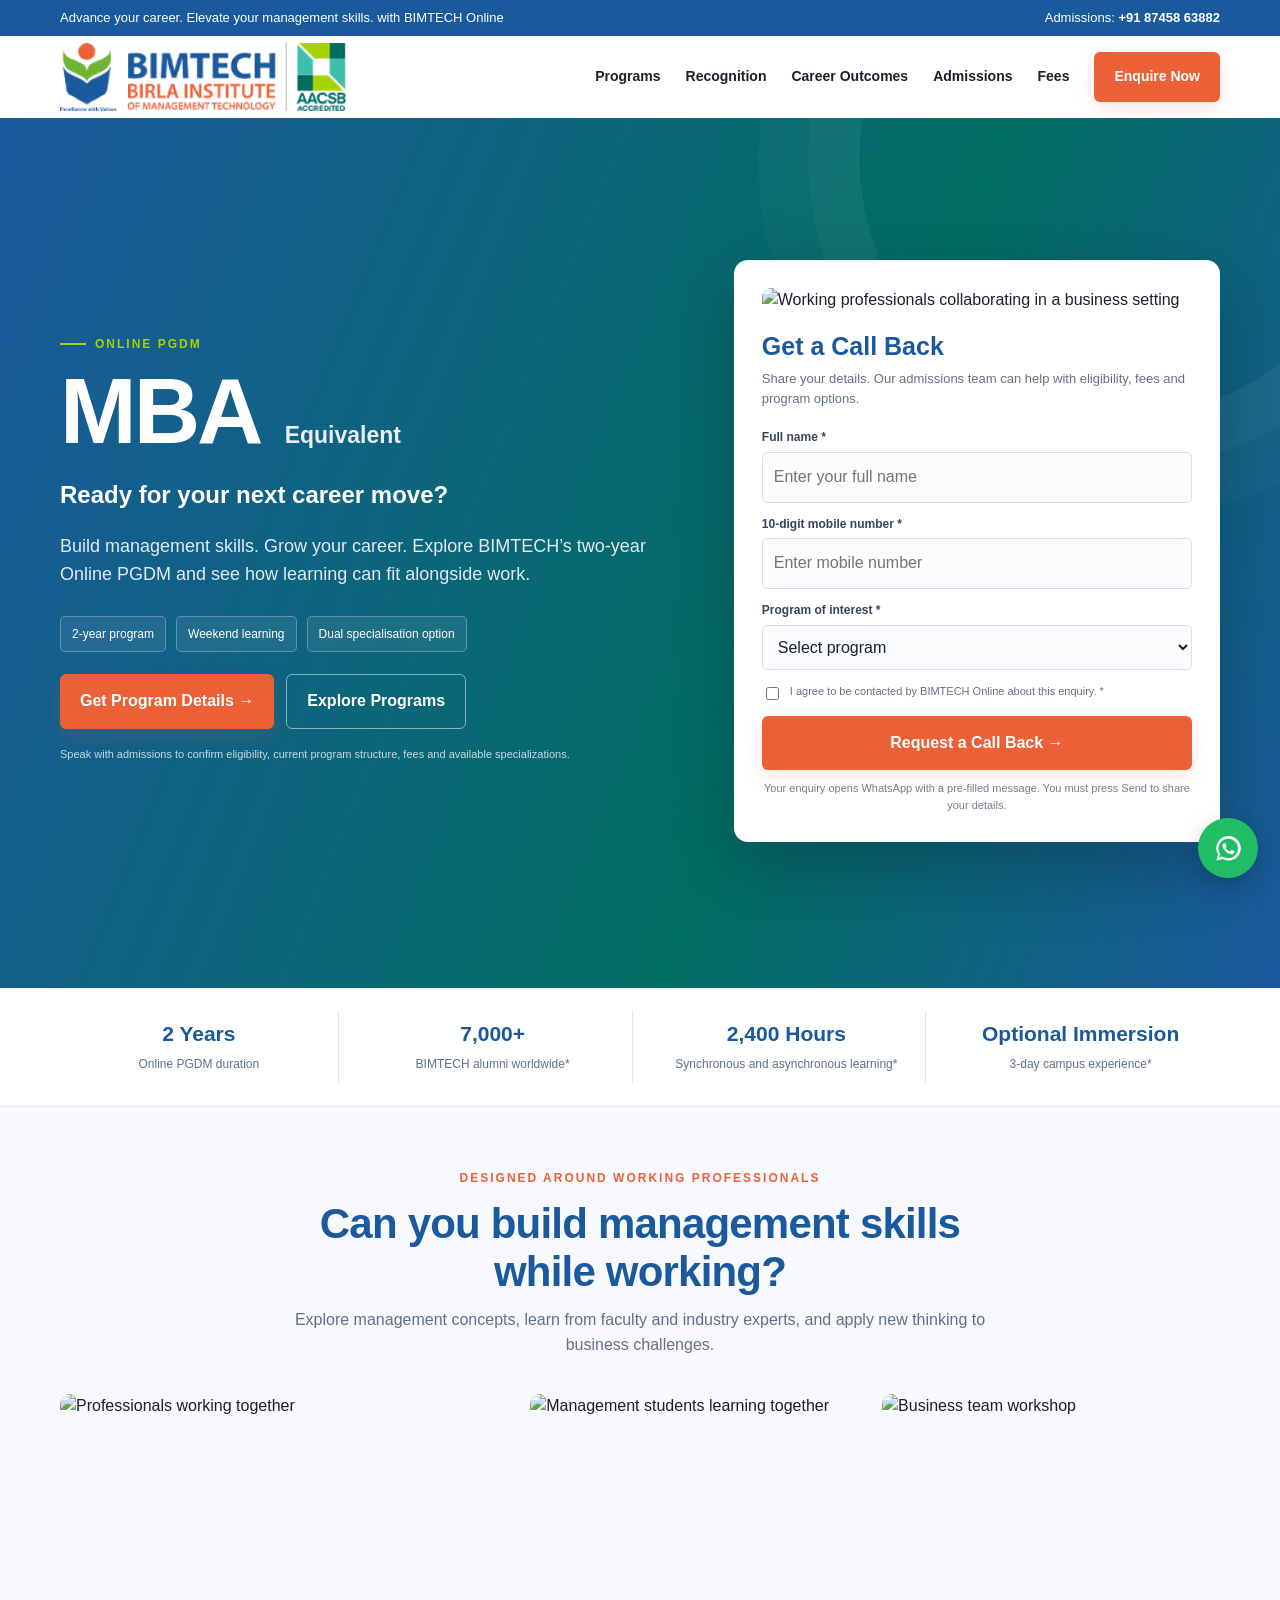
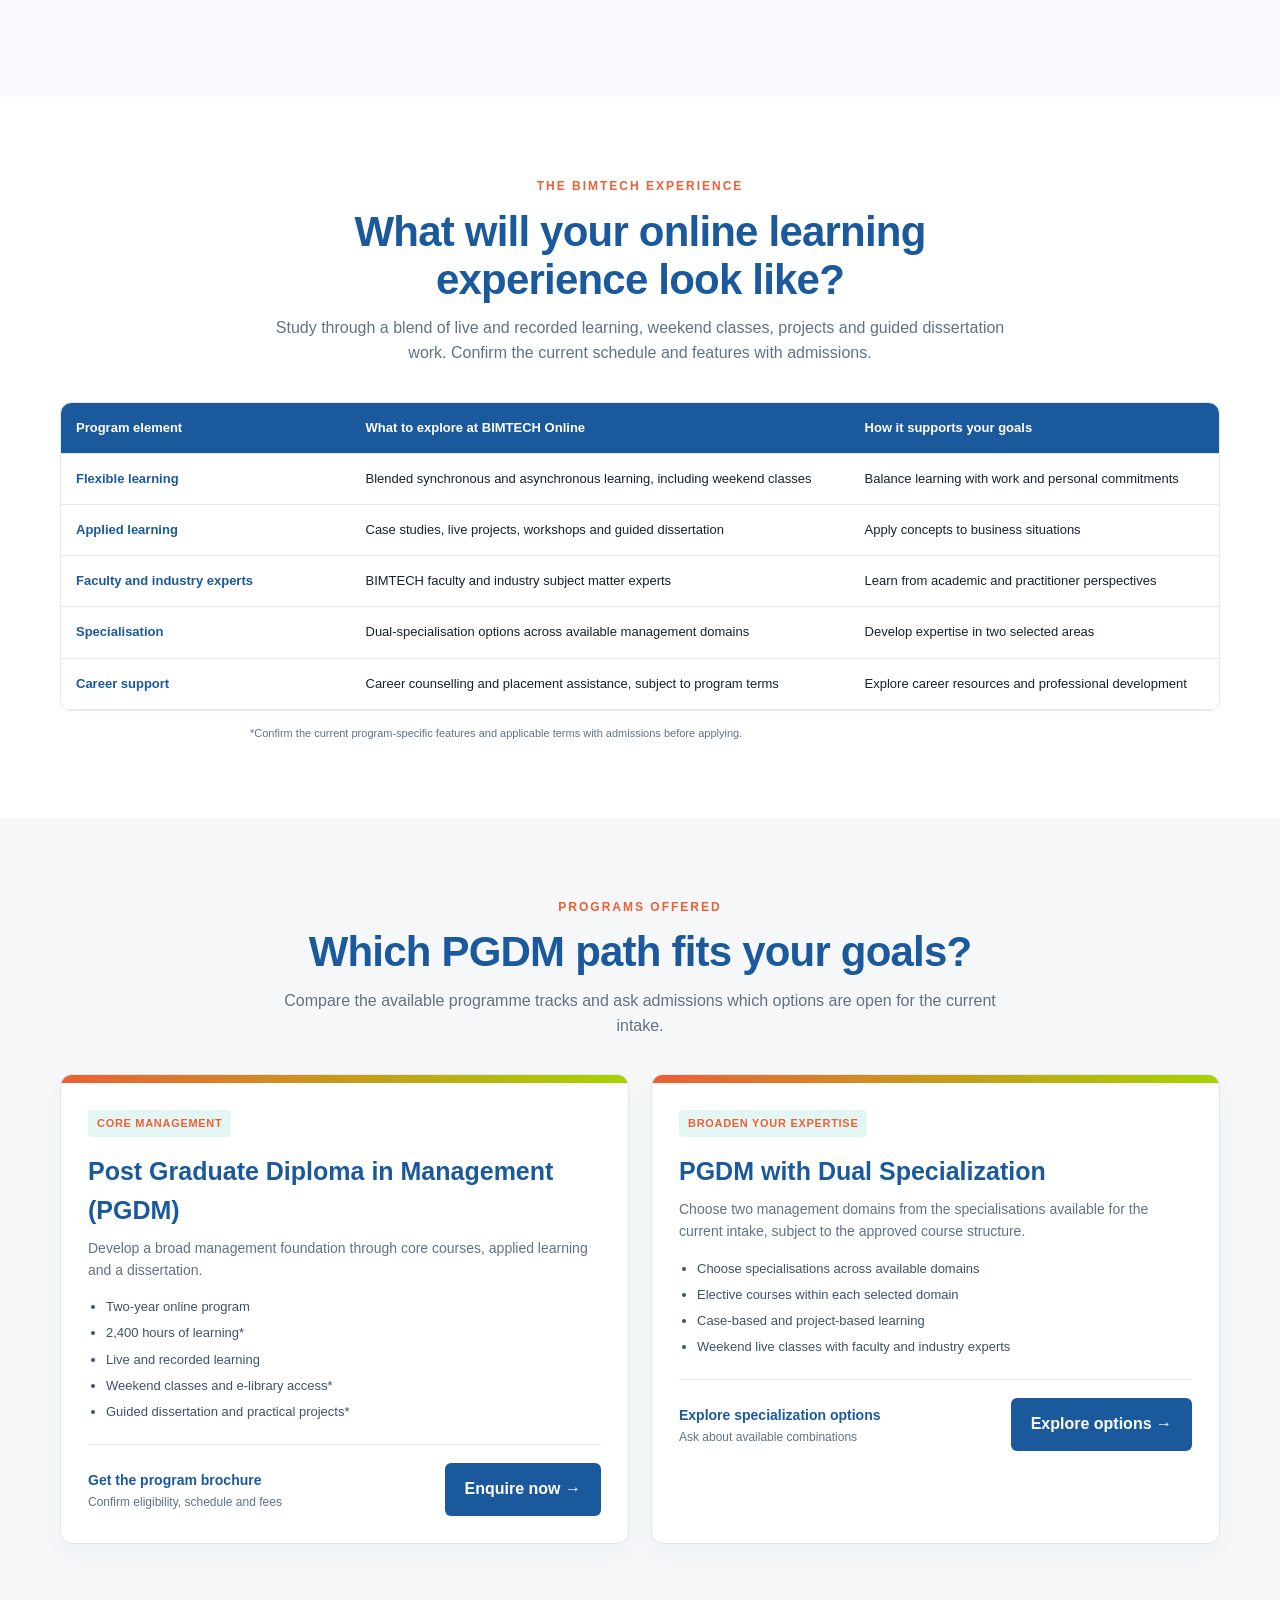
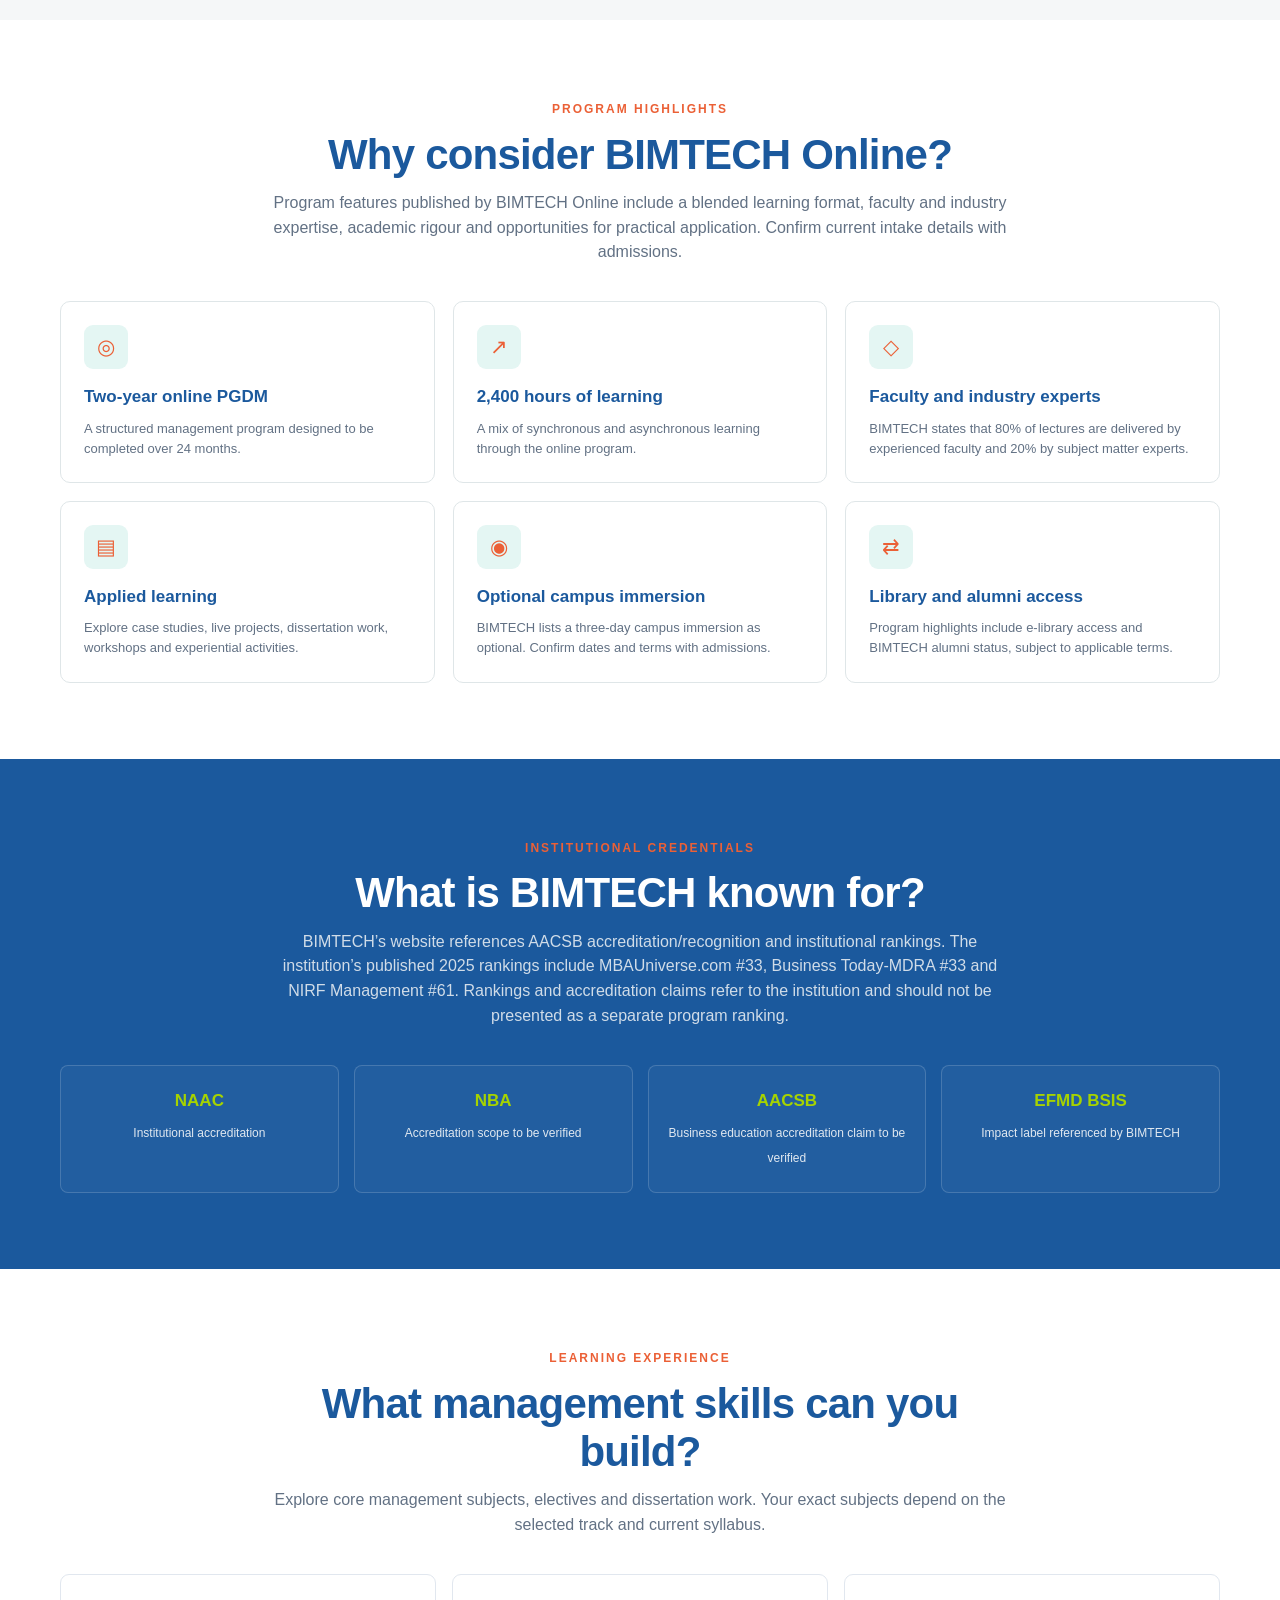
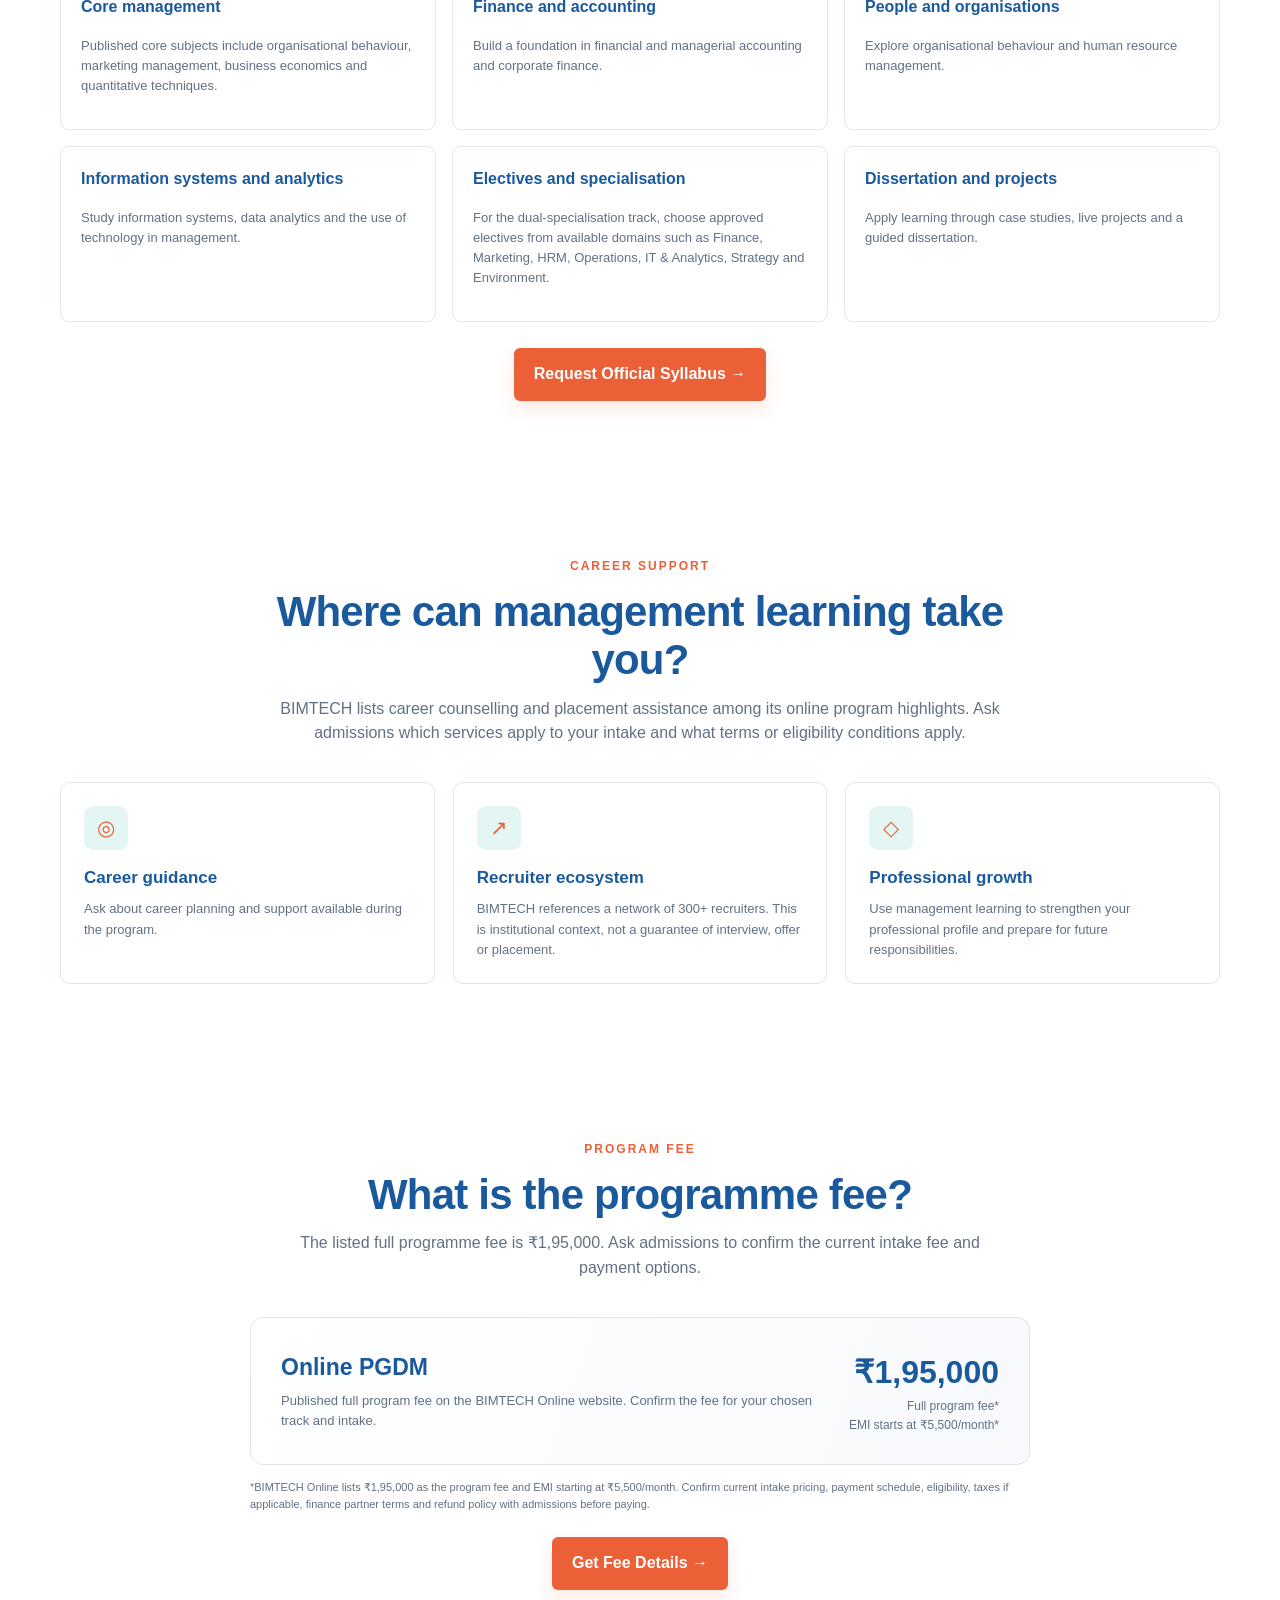
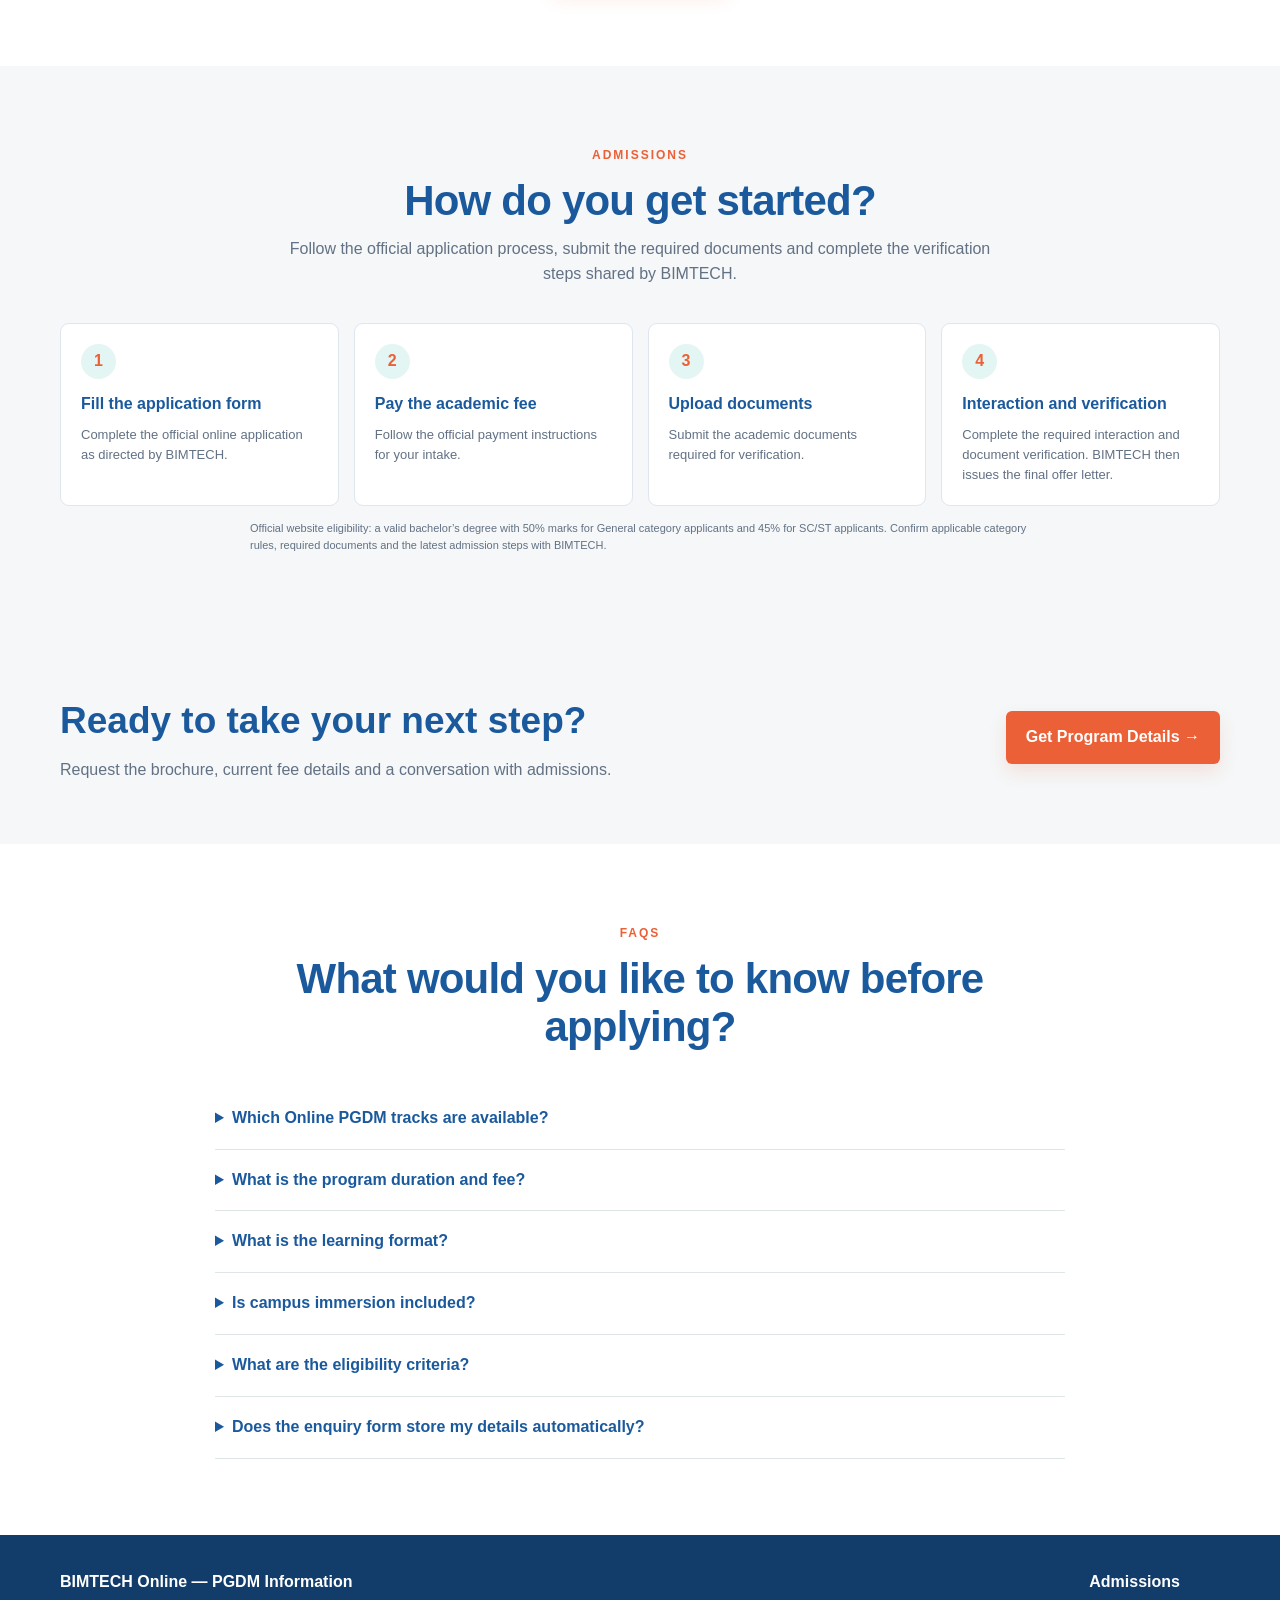
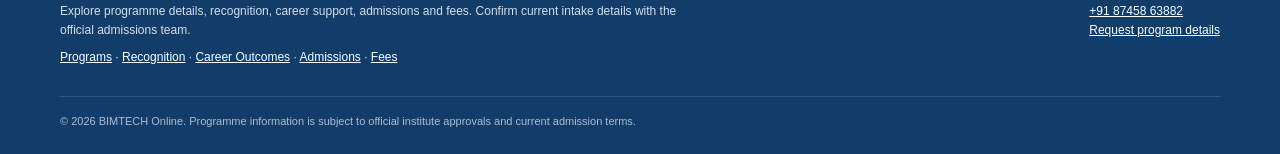
==== commit a555c71c: "Refresh landing page with question-led learner content" ====
--- a/index.html
+++ b/index.html
@@ -137,14 +137,14 @@
 <meta name="googlebot" content="index, follow">
 <meta name="referrer" content="strict-origin-when-cross-origin">
 <meta name="format-detection" content="telephone=no">
-<link rel="canonical" href="https://online.admissions.bimtech.ac.in/">
-<link rel="alternate" hreflang="en-IN" href="https://online.admissions.bimtech.ac.in/">
+<link rel="canonical" href="https://bimtechonline.in/">
+<link rel="alternate" hreflang="en-IN" href="https://bimtechonline.in/">
 <meta property="og:type" content="website">
 <meta property="og:locale" content="en_IN">
 <meta property="og:site_name" content="BIMTECH Online">
 <meta property="og:title" content="Online PGDM (MBA Equivalent) | BIMTECH Online">
 <meta property="og:description" content="Explore BIMTECH Online PGDM, a two-year online management programme. Build business skills, compare programme tracks, check eligibility and enquire about fees.">
-<meta property="og:url" content="https://online.admissions.bimtech.ac.in/">
+<meta property="og:url" content="https://bimtechonline.in/">
 <meta name="twitter:card" content="summary">
 <meta name="twitter:title" content="Online PGDM (MBA Equivalent) | BIMTECH Online">
 <meta name="twitter:description" content="Explore BIMTECH Online PGDM, a two-year online management programme. Check tracks, eligibility and fees.">
@@ -160,9 +160,9 @@
   "@graph": [
     {
       "@type": "EducationalOrganization",
-      "@id": "https://online.admissions.bimtech.ac.in/#organization",
+      "@id": "https://bimtechonline.in/#organization",
       "name": "BIMTECH Online",
-      "url": "https://online.admissions.bimtech.ac.in/",
+      "url": "https://bimtechonline.in/",
       "parentOrganization": {
         "@type": "CollegeOrUniversity",
         "name": "Birla Institute of Management Technology",
@@ -171,26 +171,26 @@
     },
     {
       "@type": "WebSite",
-      "@id": "https://online.admissions.bimtech.ac.in/#website",
-      "url": "https://online.admissions.bimtech.ac.in/",
+      "@id": "https://bimtechonline.in/#website",
+      "url": "https://bimtechonline.in/",
       "name": "BIMTECH Online",
       "publisher": {
-        "@id": "https://online.admissions.bimtech.ac.in/#organization"
+        "@id": "https://bimtechonline.in/#organization"
       },
       "inLanguage": "en-IN"
     },
     {
       "@type": "Course",
-      "@id": "https://online.admissions.bimtech.ac.in/#online-pgdm",
+      "@id": "https://bimtechonline.in/#online-pgdm",
       "name": "Online Post Graduate Diploma in Management (PGDM)",
       "description": "A two-year online management programme from BIMTECH, with programme tracks, live and recorded learning, and management specialisation options. Confirm current intake details with admissions.",
       "provider": {
-        "@id": "https://online.admissions.bimtech.ac.in/#organization"
+        "@id": "https://bimtechonline.in/#organization"
       },
       "educationalCredentialAwarded": "Post Graduate Diploma in Management",
       "timeRequired": "P2Y",
       "inLanguage": "en-IN",
-      "url": "https://online.admissions.bimtech.ac.in/"
+      "url": "https://bimtechonline.in/"
     },
     {
       "@type": "FAQPage",
@@ -258,8 +258,8 @@
  <div class="container hero-grid">
   <div>
    <div class="hero-message"><div class="eyebrow">ONLINE PGDM</div><h1 class="hero-title">MBA <span class="equivalent">Equivalent</span></h1></div>
-   <h1>Your next career move starts with <em>BIMTECH.</em></h1>
-   <p class="hero-copy">Explore the two-year Online PGDM designed for working professionals. Get clear details on eligibility, specialisations, learning format and fees.</p>
+   <h2 class="hero-question">Ready for your next career move?</h2>
+   <p class="hero-copy">Build management skills. Grow your career. Explore BIMTECH’s two-year Online PGDM and see how learning can fit alongside work.</p>
    <div class="program-meta"><span>2-year program</span><span>Weekend learning</span><span>Dual specialisation option</span></div>
    <div class="hero-actions"><a class="btn btn-primary" href="#lead-form">Get Program Details →</a><a class="btn btn-outline" href="#programs">Explore Programs</a></div>
    <p class="fineprint">Speak with admissions to confirm eligibility, current program structure, fees and available specializations.</p>
@@ -288,10 +288,10 @@
  <div class="trust-item"><strong>Optional Immersion</strong><span>3-day campus experience*</span></div>
 </div></div>
 
-<section class="image-story"><div class="container"><div class="section-head"><span class="kicker">Designed around working professionals</span><h2>Build your next chapter without putting work on hold</h2><p>Learn management concepts, connect with faculty and industry experts, and apply new thinking to real business challenges.</p></div><div class="story-grid"><img src="https://images.unsplash.com/photo-1521737711867-e3b97375f902?auto=format&fit=crop&w=900&q=65" srcset="https://images.unsplash.com/photo-1521737711867-e3b97375f902?auto=format&fit=crop&w=480&q=60 480w, https://images.unsplash.com/photo-1521737711867-e3b97375f902?auto=format&fit=crop&w=900&q=65 900w" sizes="(max-width: 600px) 100vw, 60vw" alt="Professionals working together" loading="lazy" decoding="async"><img src="https://images.unsplash.com/photo-1523240795612-9a054b0db644?auto=format&fit=crop&w=600&q=65" srcset="https://images.unsplash.com/photo-1523240795612-9a054b0db644?auto=format&fit=crop&w=360&q=60 360w, https://images.unsplash.com/photo-1523240795612-9a054b0db644?auto=format&fit=crop&w=600&q=65 600w" sizes="(max-width: 600px) 50vw, 30vw" alt="Management students learning together" loading="lazy" decoding="async"><img src="https://images.unsplash.com/photo-1552664730-d307ca884978?auto=format&fit=crop&w=600&q=65" srcset="https://images.unsplash.com/photo-1552664730-d307ca884978?auto=format&fit=crop&w=360&q=60 360w, https://images.unsplash.com/photo-1552664730-d307ca884978?auto=format&fit=crop&w=600&q=65 600w" sizes="(max-width: 600px) 50vw, 30vw" alt="Business team workshop" loading="lazy" decoding="async"></div></div></section>
+<section class="image-story"><div class="container"><div class="section-head"><span class="kicker">Designed around working professionals</span><h2>Can you build management skills while working?</h2><p>Explore management concepts, learn from faculty and industry experts, and apply new thinking to business challenges.</p></div><div class="story-grid"><img src="https://images.unsplash.com/photo-1521737711867-e3b97375f902?auto=format&fit=crop&w=900&q=65" srcset="https://images.unsplash.com/photo-1521737711867-e3b97375f902?auto=format&fit=crop&w=480&q=60 480w, https://images.unsplash.com/photo-1521737711867-e3b97375f902?auto=format&fit=crop&w=900&q=65 900w" sizes="(max-width: 600px) 100vw, 60vw" alt="Professionals working together" loading="lazy" decoding="async"><img src="https://images.unsplash.com/photo-1523240795612-9a054b0db644?auto=format&fit=crop&w=600&q=65" srcset="https://images.unsplash.com/photo-1523240795612-9a054b0db644?auto=format&fit=crop&w=360&q=60 360w, https://images.unsplash.com/photo-1523240795612-9a054b0db644?auto=format&fit=crop&w=600&q=65 600w" sizes="(max-width: 600px) 50vw, 30vw" alt="Management students learning together" loading="lazy" decoding="async"><img src="https://images.unsplash.com/photo-1552664730-d307ca884978?auto=format&fit=crop&w=600&q=65" srcset="https://images.unsplash.com/photo-1552664730-d307ca884978?auto=format&fit=crop&w=360&q=60 360w, https://images.unsplash.com/photo-1552664730-d307ca884978?auto=format&fit=crop&w=600&q=65 600w" sizes="(max-width: 600px) 50vw, 30vw" alt="Business team workshop" loading="lazy" decoding="async"></div></div></section>
 <section id="overview">
  <div class="container">
-  <div class="section-head"><span class="kicker">The BIMTECH experience</span><h2>Management learning for a changing business world</h2><p>Explore BIMTECH’s two-year online management program, with a blend of live and recorded learning, weekend classes, projects, guided dissertation work and access to learning resources.</p></div>
+  <div class="section-head"><span class="kicker">The BIMTECH experience</span><h2>What will your online learning experience look like?</h2><p>Study through a blend of live and recorded learning, weekend classes, projects and guided dissertation work. Confirm the current schedule and features with admissions.</p></div>
   <div class="comparison-wrap"><table class="comparison">
    <thead><tr><th>Program element</th><th>What to explore at BIMTECH Online</th><th>How it supports your goals</th></tr></thead>
    <tbody>
@@ -307,7 +307,7 @@
 </section>
 
 <section class="programs" id="programs">
- <div class="container"><div class="section-head"><span class="kicker">Programs offered</span><h2>Find the right PGDM track</h2><p>Choose the pathway that aligns with your career goals and discuss the details with an admissions counsellor.</p></div>
+ <div class="container"><div class="section-head"><span class="kicker">Programs offered</span><h2>Which PGDM path fits your goals?</h2><p>Compare the available programme tracks and ask admissions which options are open for the current intake.</p></div>
   <div class="program-grid">
    <article class="program-card"><div class="program-band"></div><div class="program-body"><span class="program-tag">Core management</span><h3>Post Graduate Diploma in Management (PGDM)</h3><p>Develop a broad management foundation through core courses, applied learning and a dissertation.</p><ul><li>Two-year online program</li><li>2,400 hours of learning*</li><li>Live and recorded learning</li><li>Weekend classes and e-library access*</li><li>Guided dissertation and practical projects*</li></ul><div class="program-footer"><div><strong>Get the program brochure</strong><span>Confirm eligibility, schedule and fees</span></div><a class="btn btn-navy" href="#lead-form" data-program="Post Graduate Diploma in Management (PGDM)">Enquire now →</a></div></div></article>
    <article class="program-card"><div class="program-band"></div><div class="program-body"><span class="program-tag">Broaden your expertise</span><h3>PGDM with Dual Specialization</h3><p>Choose two management domains from the specialisations available for the current intake, subject to the approved course structure.</p><ul><li>Choose specialisations across available domains</li><li>Elective courses within each selected domain</li><li>Case-based and project-based learning</li><li>Weekend live classes with faculty and industry experts</li></ul><div class="program-footer"><div><strong>Explore specialization options</strong><span>Ask about available combinations</span></div><a class="btn btn-navy" href="#lead-form" data-program="PGDM with Dual Specialization">Explore options →</a></div></div></article>
@@ -316,7 +316,7 @@
 </section>
 
 <section id="highlights">
- <div class="container"><div class="section-head"><span class="kicker">Program highlights</span><h2>What sets BIMTECH Online apart?</h2><p>Program features published by BIMTECH Online include a blended learning format, faculty and industry expertise, academic rigour and opportunities for practical application. Confirm current intake details with admissions.</p></div>
+ <div class="container"><div class="section-head"><span class="kicker">Program highlights</span><h2>Why consider BIMTECH Online?</h2><p>Program features published by BIMTECH Online include a blended learning format, faculty and industry expertise, academic rigour and opportunities for practical application. Confirm current intake details with admissions.</p></div>
   <div class="features-grid">
    <article class="feature"><div class="feature-icon">◎</div><h3>Two-year online PGDM</h3><p>A structured management program designed to be completed over 24 months.</p></article>
    <article class="feature"><div class="feature-icon">↗</div><h3>2,400 hours of learning</h3><p>A mix of synchronous and asynchronous learning through the online program.</p></article>
@@ -329,13 +329,13 @@
 </section>
 
 <section class="credibility">
- <div class="container"><div class="section-head"><span class="kicker">Institutional credentials</span><h2>Academic quality and institutional recognition</h2><p>BIMTECH’s website references AACSB accreditation/recognition and institutional rankings. The institution’s published 2025 rankings include MBAUniverse.com #33, Business Today-MDRA #33 and NIRF Management #61. Rankings and accreditation claims refer to the institution and should not be presented as a separate program ranking.</p></div>
+ <div class="container"><div class="section-head"><span class="kicker">Institutional credentials</span><h2>What is BIMTECH known for?</h2><p>BIMTECH’s website references AACSB accreditation/recognition and institutional rankings. The institution’s published 2025 rankings include MBAUniverse.com #33, Business Today-MDRA #33 and NIRF Management #61. Rankings and accreditation claims refer to the institution and should not be presented as a separate program ranking.</p></div>
   <div class="credential-grid"><div class="credential"><strong>NAAC</strong><span>Institutional accreditation</span></div><div class="credential"><strong>NBA</strong><span>Accreditation scope to be verified</span></div><div class="credential"><strong>AACSB</strong><span>Business education accreditation claim to be verified</span></div><div class="credential"><strong>EFMD BSIS</strong><span>Impact label referenced by BIMTECH</span></div></div>
  </div>
 </section>
 
 <section id="curriculum">
- <div class="container"><div class="section-head"><span class="kicker">Learning experience</span><h2>Build a practical management toolkit</h2><p>The PGDM combines core management courses with electives and dissertation work. The exact subjects and elective baskets depend on the selected track and current syllabus.</p></div>
+ <div class="container"><div class="section-head"><span class="kicker">Learning experience</span><h2>What management skills can you build?</h2><p>Explore core management subjects, electives and dissertation work. Your exact subjects depend on the selected track and current syllabus.</p></div>
   <div class="curriculum-grid">
    <article class="curriculum-card"><h3>Core management</h3><p>Published core subjects include organisational behaviour, marketing management, business economics and quantitative techniques.</p></article>
    <article class="curriculum-card"><h3>Finance and accounting</h3><p>Build a foundation in financial and managerial accounting and corporate finance.</p></article>
@@ -349,7 +349,7 @@
 </section>
 
 <section id="career">
- <div class="container"><div class="section-head"><span class="kicker">Career support</span><h2>Connect learning with your next career move</h2><p>BIMTECH lists career counselling and placement assistance among its online program highlights. Ask admissions which services apply to your intake and what terms or eligibility conditions apply.</p></div>
+ <div class="container"><div class="section-head"><span class="kicker">Career support</span><h2>Where can management learning take you?</h2><p>BIMTECH lists career counselling and placement assistance among its online program highlights. Ask admissions which services apply to your intake and what terms or eligibility conditions apply.</p></div>
   <div class="features-grid">
    <article class="feature"><div class="feature-icon">◎</div><h3>Career guidance</h3><p>Ask about career planning and support available during the program.</p></article>
    <article class="feature"><div class="feature-icon">↗</div><h3>Recruiter ecosystem</h3><p>BIMTECH references a network of 300+ recruiters. This is institutional context, not a guarantee of interview, offer or placement.</p></article>
@@ -359,7 +359,7 @@
 </section>
 
 <section id="fees">
- <div class="container"><div class="section-head"><span class="kicker">Program fee</span><h2>Plan your investment in learning</h2><p>Review the listed fee and ask admissions to confirm current charges, payment terms and available financing.</p></div>
+ <div class="container"><div class="section-head"><span class="kicker">Program fee</span><h2>What is the programme fee?</h2><p>The listed full programme fee is ₹1,95,000. Ask admissions to confirm the current intake fee and payment options.</p></div>
   <div class="fee-card"><div><h3>Online PGDM</h3><p>Published full program fee on the BIMTECH Online website. Confirm the fee for your chosen track and intake.</p></div><div class="fee">₹1,95,000<small>Full program fee*</small><small>EMI starts at ₹5,500/month*</small></div></div>
   <p class="note">*BIMTECH Online lists ₹1,95,000 as the program fee and EMI starting at ₹5,500/month. Confirm current intake pricing, payment schedule, eligibility, taxes if applicable, finance partner terms and refund policy with admissions before paying.</p>
   <div style="text-align:center;margin-top:24px"><a class="btn btn-primary" href="#lead-form">Get Fee Details →</a></div>
@@ -367,7 +367,7 @@
 </section>
 
 <section id="admissions" class="programs">
- <div class="container"><div class="section-head"><span class="kicker">Admissions</span><h2>Your journey from enquiry to enrolment</h2><p>Published admission steps include an application, fee payment and document upload, followed by interaction and document verification before the final offer letter.</p></div>
+ <div class="container"><div class="section-head"><span class="kicker">Admissions</span><h2>How do you get started?</h2><p>Follow the official application process, submit the required documents and complete the verification steps shared by BIMTECH.</p></div>
   <div class="steps">
    <article class="step"><h3>Fill the application form</h3><p>Complete the official online application as directed by BIMTECH.</p></article>
    <article class="step"><h3>Pay the academic fee</h3><p>Follow the official payment instructions for your intake.</p></article>
@@ -383,7 +383,7 @@
 </section>
 
 <section id="faq">
- <div class="container"><div class="section-head"><span class="kicker">FAQs</span><h2>Questions before you apply?</h2></div>
+ <div class="container"><div class="section-head"><span class="kicker">FAQs</span><h2>What would you like to know before applying?</h2></div>
   <div class="faq-list">
    <details><summary>Which Online PGDM tracks are available?</summary><p>BIMTECH lists Online PGDM in General Management with Multiple Electives and Online PGDM with Dual Specialisation. Confirm the track available for the current intake.</p></details>
    <details><summary>What is the program duration and fee?</summary><p>The Online PGDM is listed as a two-year program. The website displays a fee of ₹1,95,000 and EMI starting at ₹5,500 per month. Confirm current intake fees and financing terms before applying.</p></details>
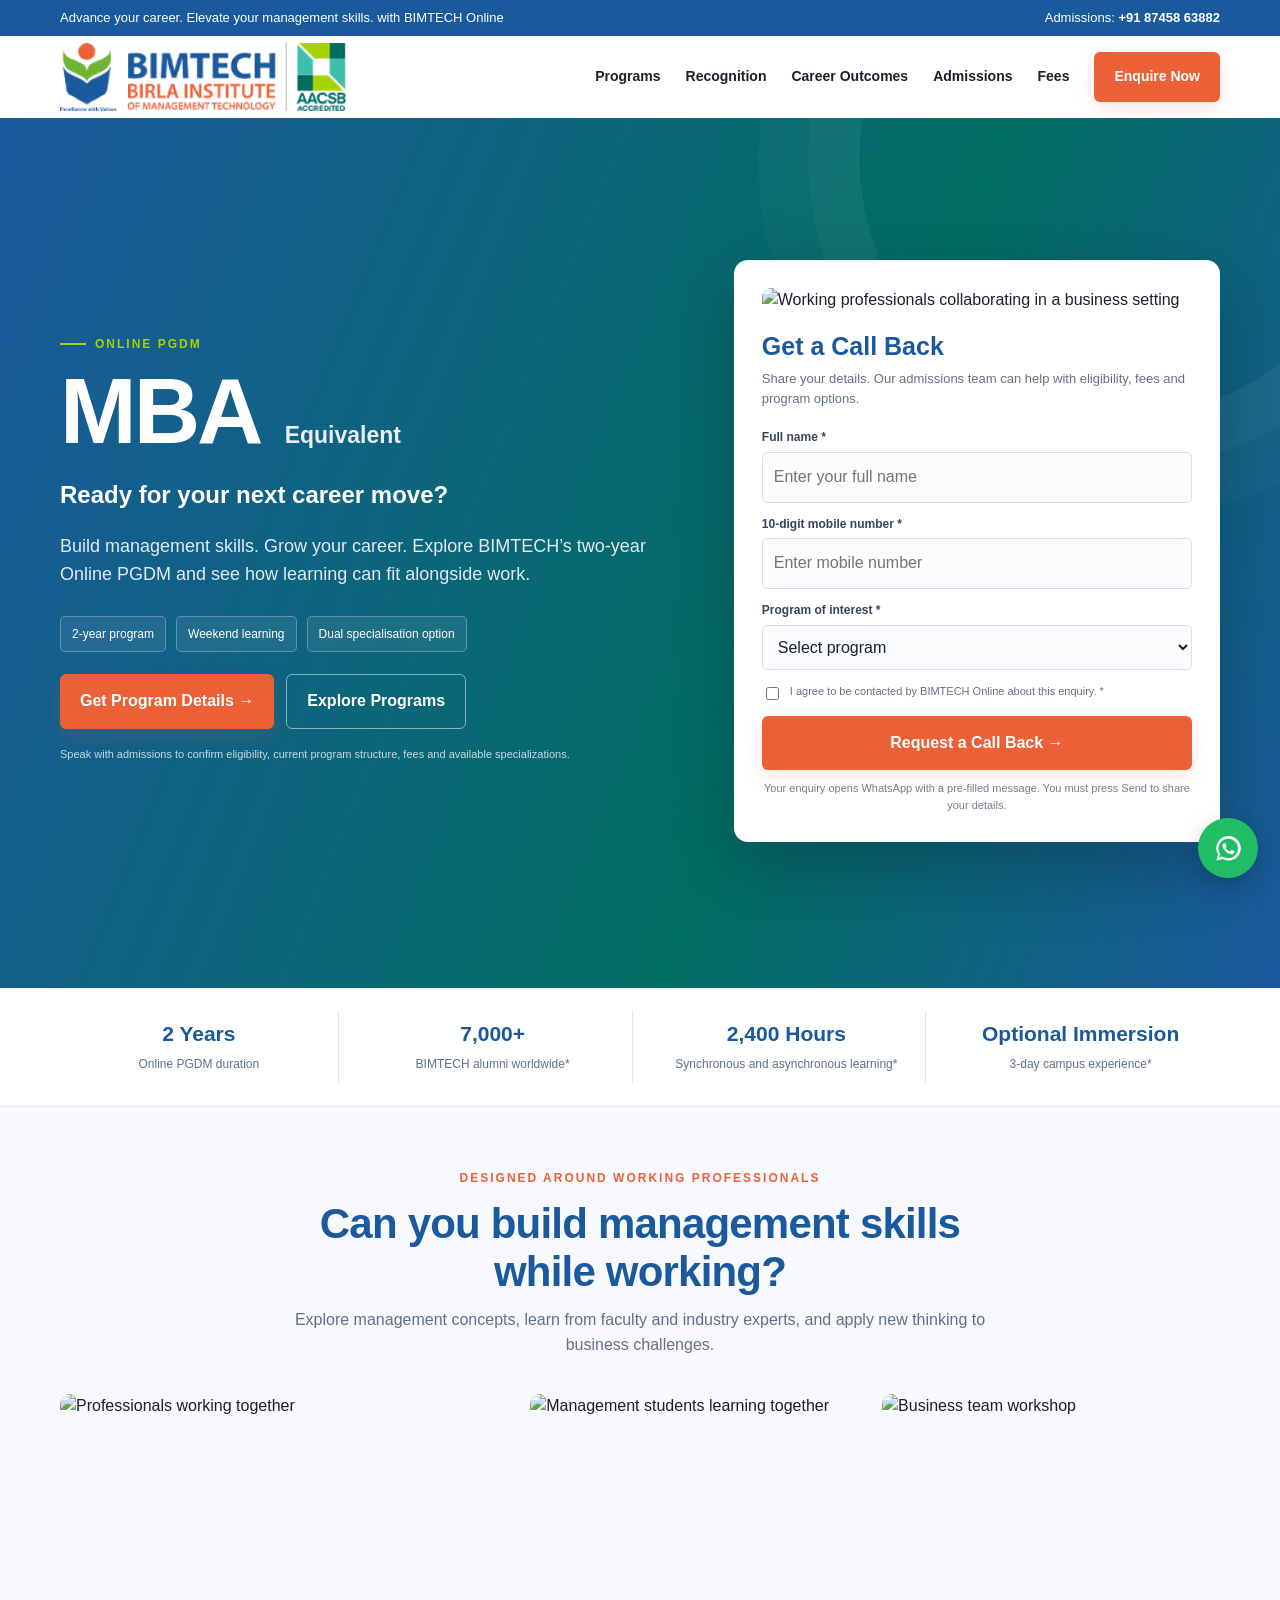
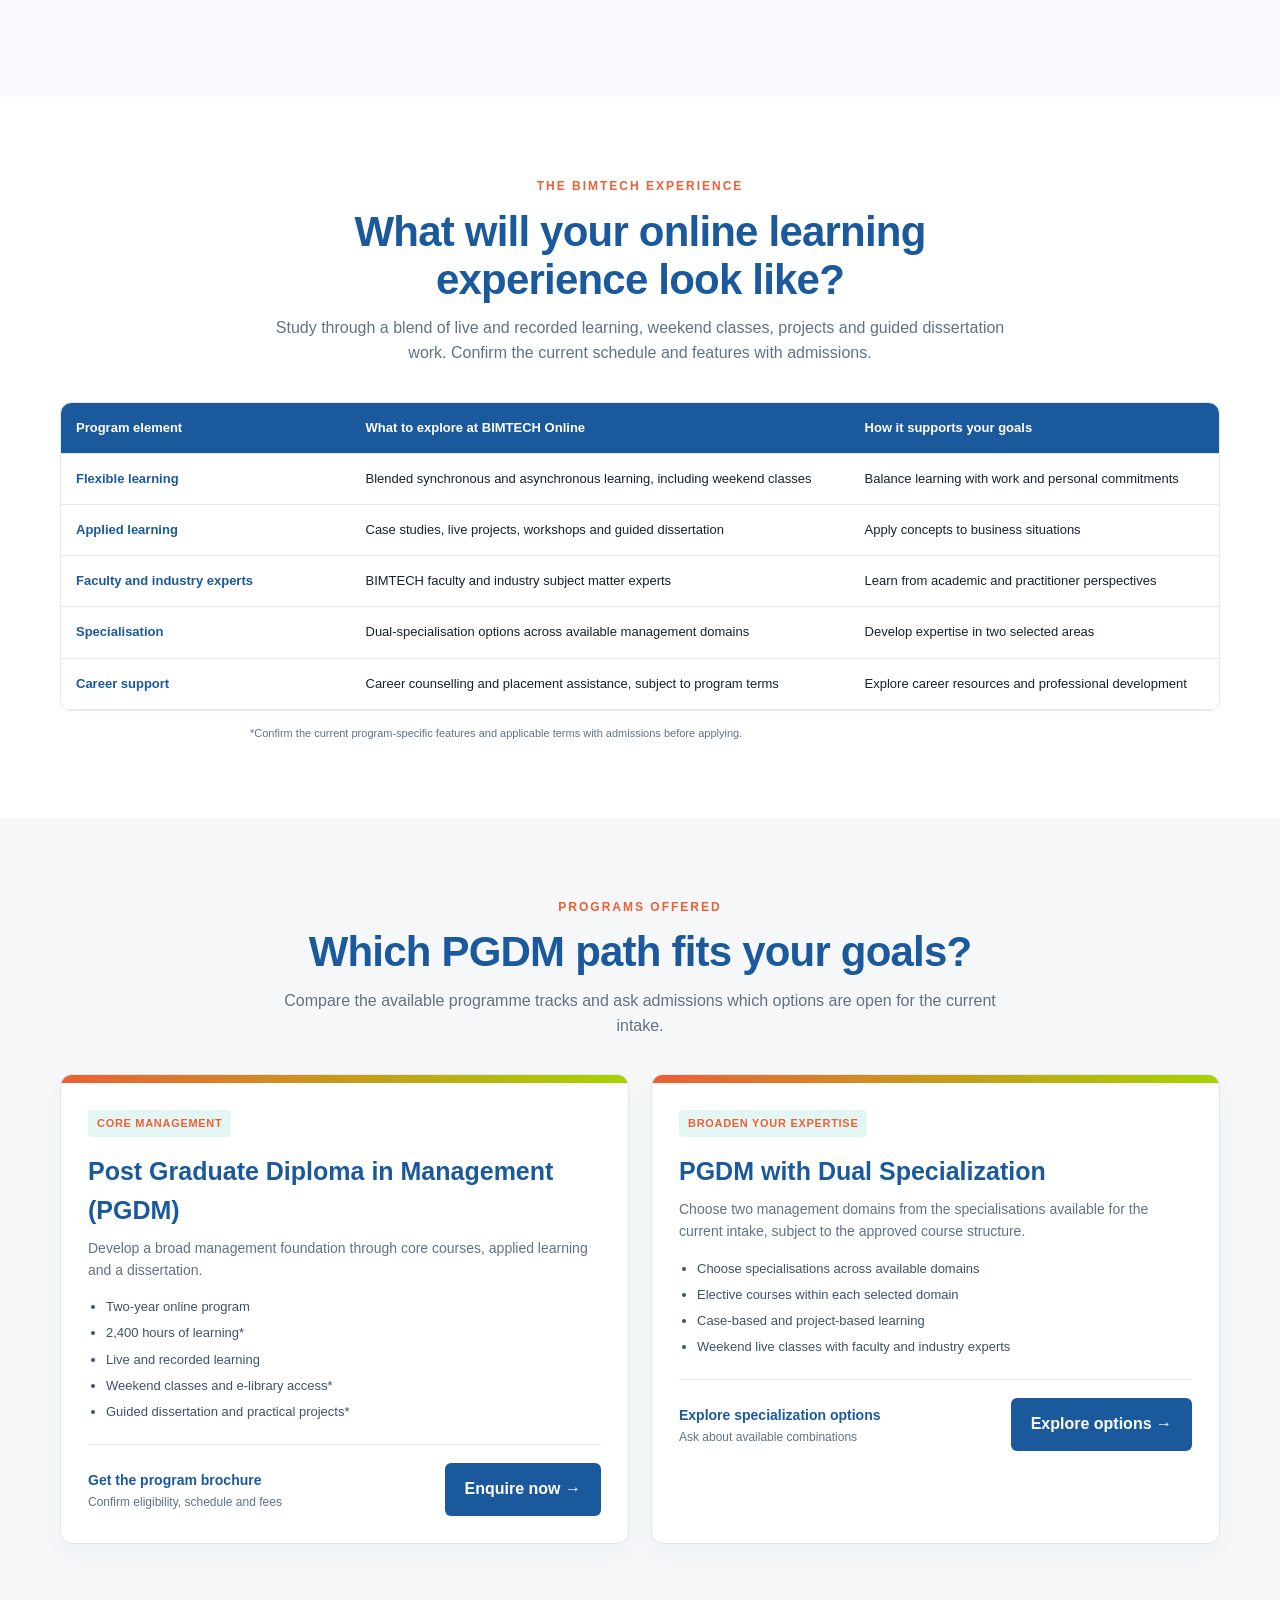
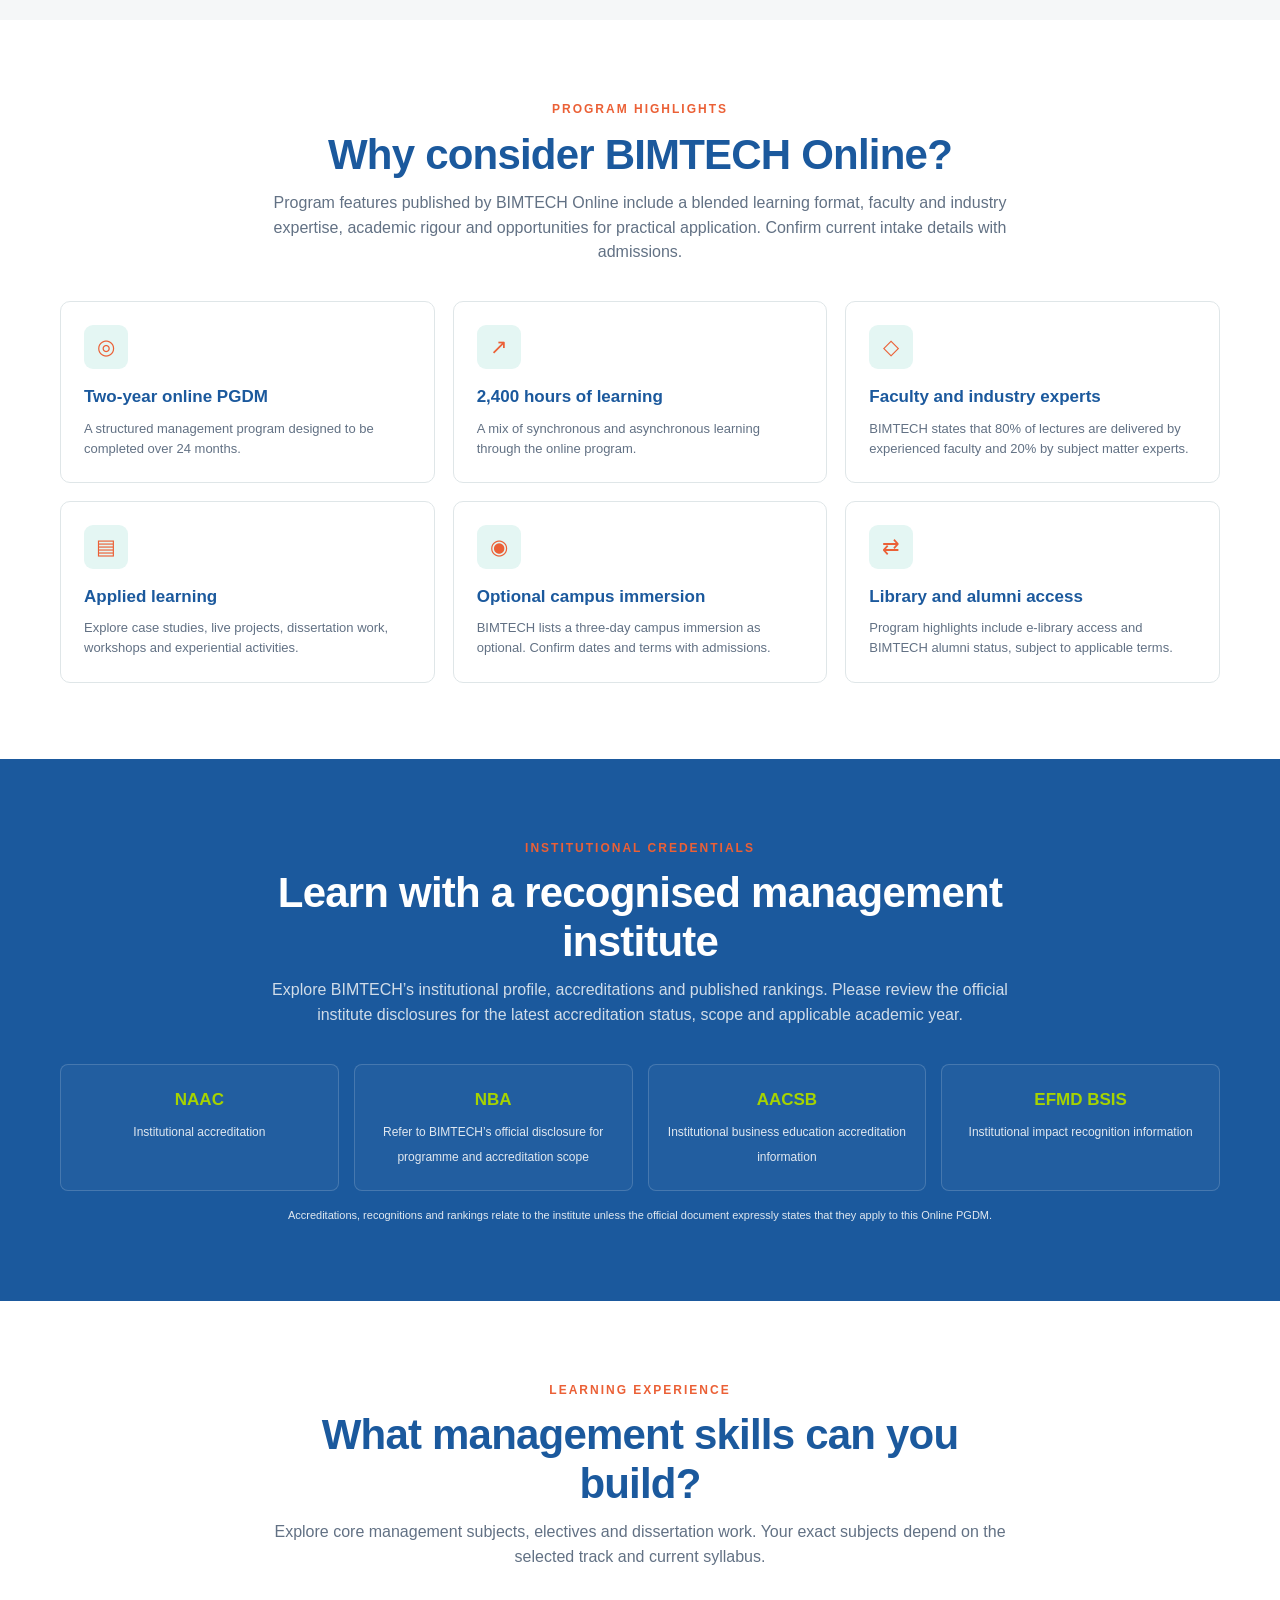
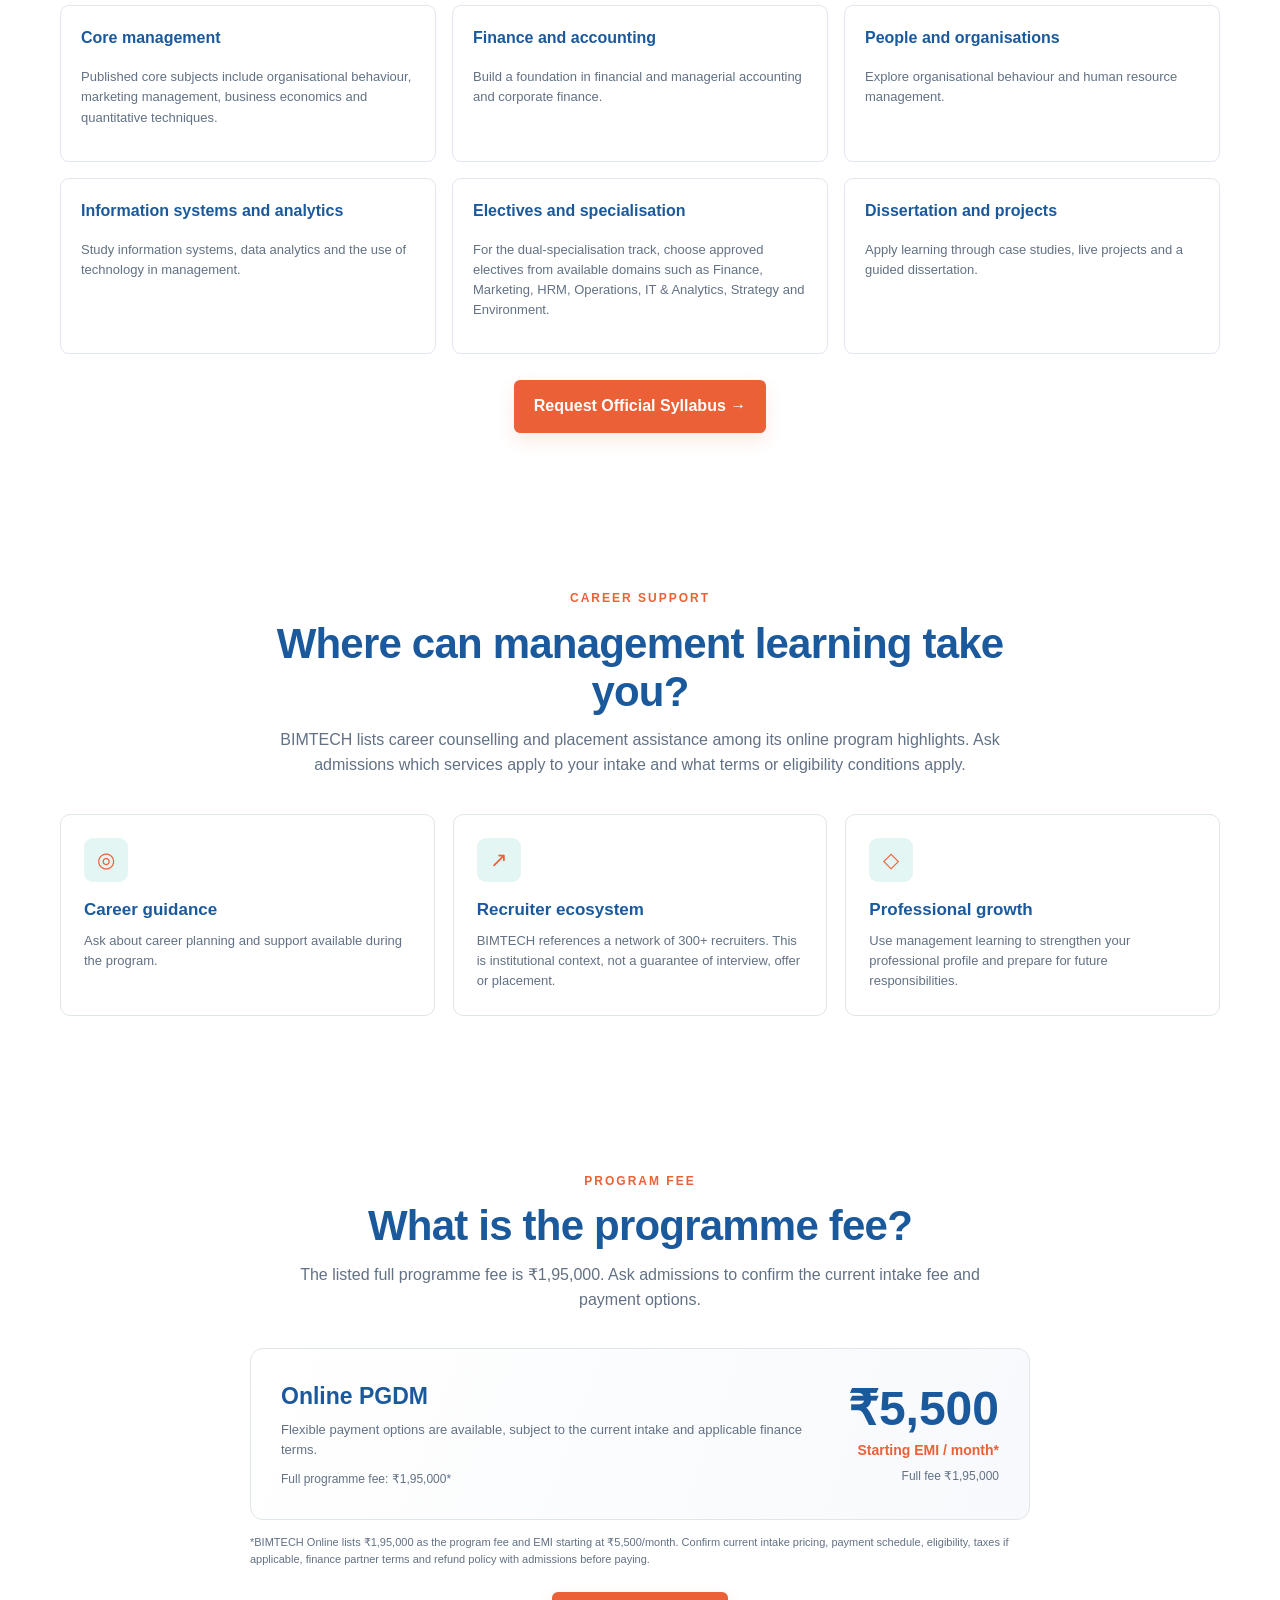
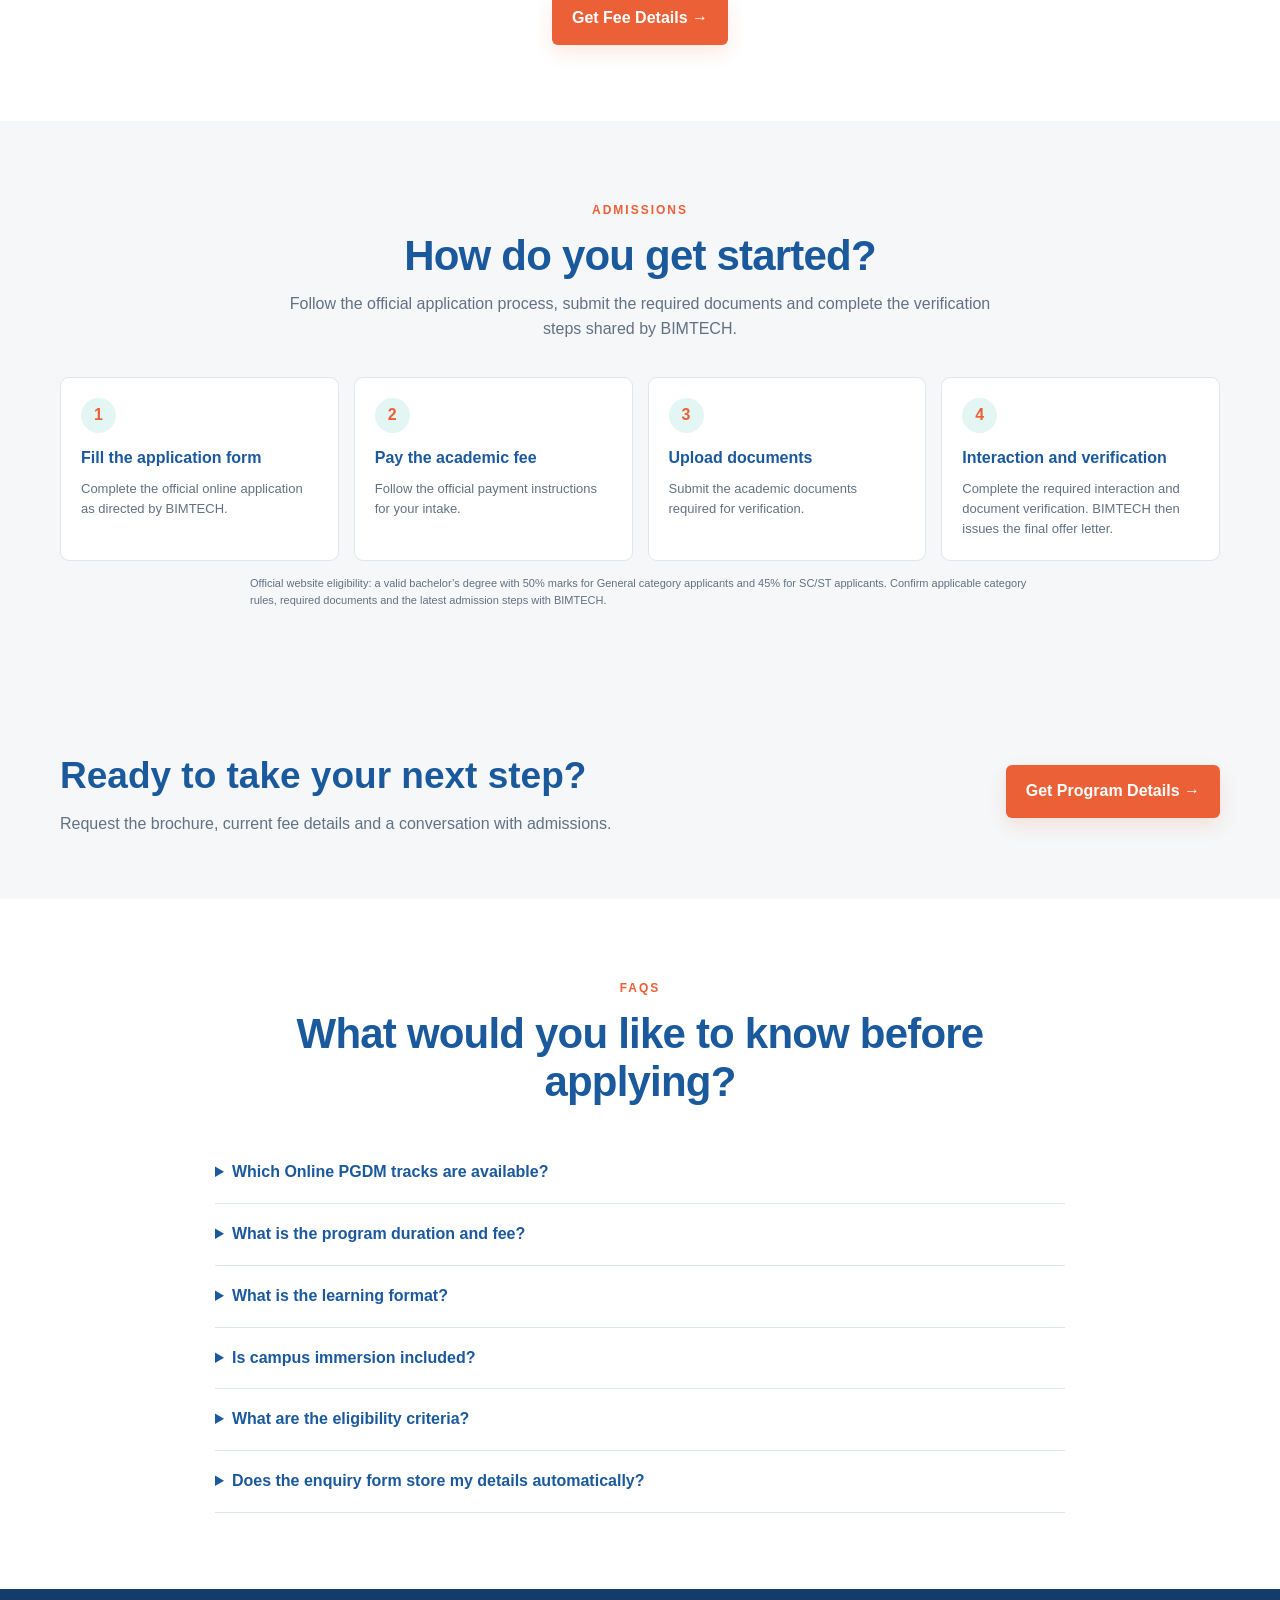
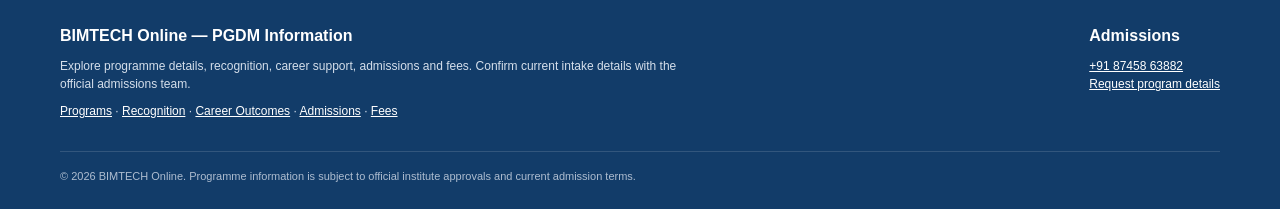
==== commit d07b05f0: "Update credentials section and highlight monthly EMI" ====
--- a/index.html
+++ b/index.html
@@ -8,9 +8,9 @@
 <title>Online PGDM (MBA Equivalent) | BIMTECH Online</title>
 <style>
 :root{--navy:#1B599D;--navy2:#016E62;--red:#EB6036;--gold:#A6D300;--ink:#18212B;--muted:#627184;--pale:#F5F7F8;--line:#DFE6E8;--white:#fff;--green:#016E62}
-*{box-sizing:border-box}html{scroll-behavior:smooth}body{margin:0;font-family:Inter,Arial,Helvetica,sans-serif;color:var(--ink);line-height:1.55;background:#fff}a{color:inherit}button,input,select{font:inherit}.container{width:min(1160px,calc(100% - 40px));margin:auto}.topbar{background:var(--navy);color:#fff;font-size:13px;padding:8px 0}.topbar .inner{display:flex;justify-content:space-between;gap:12px;flex-wrap:wrap}.topbar a{text-decoration:none;color:#fff;font-weight:700}.nav{height:82px;display:flex;align-items:center;justify-content:space-between;gap:20px}.brand{display:flex;align-items:center;gap:12px;text-decoration:none}.brand-mark{display:grid;place-items:center;width:49px;height:49px;border-radius:8px;background:var(--navy);color:#fff;font-weight:900;font-size:16px;letter-spacing:-1px;border-bottom:4px solid var(--red)}.official-logo{display:block;width:min(100%,420px);height:auto;max-height:68px;object-fit:contain;object-position:left center}.brand-copy strong{display:block;color:var(--navy);font-size:19px;letter-spacing:.2px}.brand-copy span{display:block;color:var(--muted);font-size:11px;letter-spacing:1.5px;text-transform:uppercase}.navlinks{display:flex;align-items:center;gap:25px;font-size:14px;font-weight:700}.navlinks a{text-decoration:none}.navlinks a:hover{color:var(--red)}.btn{border:0;display:inline-flex;align-items:center;justify-content:center;gap:8px;text-decoration:none;border-radius:6px;padding:14px 20px;font-weight:800;cursor:pointer;transition:.2s}.btn-primary{background:var(--red);color:#fff;box-shadow:0 8px 18px #EB603624}.btn-primary:hover{background:#D64D28;transform:translateY(-1px)}.btn-outline{border:1px solid #ffffff80;color:#fff;background:transparent}.btn-navy{background:var(--navy);color:#fff}.hero{background:linear-gradient(112deg,#1B599D 0%,#016E62 62%,#1B599D 100%);color:#fff;position:relative;overflow:hidden}.hero:before{content:"";position:absolute;width:520px;height:520px;border:1px solid #ffffff16;border-radius:50%;right:-100px;top:-220px;box-shadow:0 0 0 50px #ffffff08,0 0 0 100px #ffffff05}.hero-grid{position:relative;display:grid;grid-template-columns:1.12fr .88fr;gap:55px;align-items:center;padding:66px 0 70px}.eyebrow{display:inline-flex;align-items:center;gap:9px;text-transform:uppercase;font-size:12px;font-weight:800;letter-spacing:2px;color:var(--gold);margin-bottom:18px}.eyebrow:before{content:"";height:2px;width:26px;background:var(--gold)}h1{font-size:clamp(38px,5vw,61px);line-height:1.07;letter-spacing:-1.6px;margin:0 0 22px;max-width:670px}h1 em{font-style:normal;color:var(--gold)}.hero-program-title{display:flex;flex-direction:column;align-items:flex-start;gap:2px;margin:0 0 20px}.hero-program-title strong{font-size:clamp(30px,4.1vw,48px);line-height:.98;letter-spacing:1px;font-weight:900;color:#fff}.hero-program-title span{font-size:clamp(13px,1.35vw,17px);line-height:1.2;letter-spacing:3.2px;font-weight:800;color:var(--gold)}.hero-copy{font-size:18px;color:#e2eaf3;max-width:590px;margin:0 0 27px}.checks{display:flex;gap:12px 22px;flex-wrap:wrap;margin:0 0 28px;padding:0;list-style:none;color:#f3f6fa;font-size:14px}.checks li:before{content:"✓";display:inline-grid;place-items:center;width:20px;height:20px;border-radius:50%;background:#ffffff1c;color:var(--gold);margin-right:7px;font-weight:900}.hero-actions{display:flex;gap:12px;flex-wrap:wrap}.fineprint{font-size:11px;color:#cbd7e5;margin-top:17px}.lead-image{width:100%;height:150px;object-fit:cover;border-radius:9px;margin-bottom:18px}.lead-card{background:#fff;color:var(--ink);padding:28px;border-radius:14px;box-shadow:0 24px 70px #07182b50;position:relative;z-index:1}.lead-card h2{font-size:25px;line-height:1.2;margin:0 0 8px;color:var(--navy)}.lead-card .sub{color:var(--muted);font-size:13px;margin:0 0 19px}.form-grid{display:grid;grid-template-columns:1fr 1fr;gap:12px}.field{display:flex;flex-direction:column;gap:5px}.field.full{grid-column:1/-1}.field label{font-size:12px;font-weight:800;color:#35465b}.field input,.field select{width:100%;border:1px solid #d8e0ea;background:#fbfcfe;padding:12px 11px;border-radius:5px;min-width:0;outline:none;color:var(--ink)}.field input:focus,.field select:focus{border-color:var(--navy2);box-shadow:0 0 0 3px #016E6214}.consent{font-size:11px;color:var(--muted);display:flex;gap:8px;align-items:flex-start;margin:13px 0}.consent input{margin-top:4px}.submit{width:100%;padding:15px}.secure{text-align:center;color:#718095;font-size:11px;margin:10px 0 0}.stats{padding:24px 0;background:#fff;border-bottom:1px solid var(--line)}.stats-grid{display:grid;grid-template-columns:repeat(4,1fr);gap:18px}.stat{text-align:center;border-right:1px solid var(--line)}.stat:last-child{border:0}.stat strong{display:block;color:var(--navy);font-size:27px;line-height:1.2}.stat span{font-size:12px;color:var(--muted)}section{padding:76px 0}.section-head{text-align:center;max-width:740px;margin:0 auto 36px}.kicker{color:var(--red);text-transform:uppercase;font-size:12px;letter-spacing:2px;font-weight:900}.section-head h2{font-size:clamp(29px,3.5vw,42px);line-height:1.15;letter-spacing:-.8px;color:var(--navy);margin:10px 0 12px}.section-head p{color:var(--muted);margin:0}.programs{background:var(--pale)}.program-grid{display:grid;grid-template-columns:repeat(2,1fr);gap:22px}.program-card{background:#fff;border:1px solid var(--line);border-radius:12px;overflow:hidden;box-shadow:0 10px 26px #1B599D08}.program-band{height:8px;background:linear-gradient(90deg,var(--red),var(--gold))}.program-body{padding:27px}.program-tag{display:inline-block;background:#E4F6F3;color:var(--red);border-radius:4px;padding:5px 9px;font-size:11px;font-weight:900;text-transform:uppercase;letter-spacing:.7px}.program-card h3{font-size:25px;color:var(--navy);margin:15px 0 8px}.program-card p{font-size:14px;color:var(--muted);margin:0 0 16px}.program-card ul{padding-left:18px;color:#405269;font-size:13px;margin:0 0 22px}.program-card li{margin:6px 0}.program-footer{display:flex;justify-content:space-between;align-items:center;gap:15px;border-top:1px solid var(--line);padding-top:18px}.program-footer strong{font-size:14px;color:var(--navy)}.program-footer span{font-size:12px;color:var(--muted);display:block}.features-grid{display:grid;grid-template-columns:repeat(3,1fr);gap:18px}.feature{border:1px solid var(--line);border-radius:10px;padding:23px;background:#fff}.feature-icon{width:44px;height:44px;border-radius:9px;display:grid;place-items:center;background:#E4F6F3;color:var(--red);font-size:21px;margin-bottom:15px}.feature h3{color:var(--navy);font-size:17px;margin:0 0 8px}.feature p{color:var(--muted);font-size:13px;margin:0}.credibility{background:var(--navy);color:#fff}.credibility .section-head h2{color:#fff}.credibility .section-head p{color:#d0dce8}.credential-grid{display:grid;grid-template-columns:repeat(4,1fr);gap:15px}.credential{padding:22px 15px;text-align:center;border:1px solid #ffffff2a;border-radius:8px;background:#ffffff08}.credential strong{display:block;color:var(--gold);font-size:17px;margin-bottom:6px}.credential span{font-size:12px;color:#e0e8f0}.fee-card{max-width:780px;margin:auto;border:1px solid var(--line);border-radius:13px;display:grid;grid-template-columns:1fr auto;align-items:center;gap:24px;padding:30px;background:linear-gradient(110deg,#fff,#f7f9fc)}.fee-card h3{color:var(--navy);font-size:23px;margin:0 0 5px}.fee-card p{color:var(--muted);font-size:13px;margin:0}.fee{font-size:32px;font-weight:900;color:var(--navy);text-align:right}.fee small{display:block;font-size:12px;font-weight:500;color:var(--muted)}.note{font-size:11px;color:var(--muted);margin:14px auto 0;max-width:780px}.cta{background:#F5F7F8;padding:62px 0}.cta-inner{display:flex;align-items:center;justify-content:space-between;gap:25px}.cta h2{font-size:clamp(27px,3vw,37px);color:var(--navy);margin:0 0 8px}.cta p{color:var(--muted);margin:0}.faq-list{max-width:850px;margin:auto}.faq-list details{padding:18px 0;border-bottom:1px solid var(--line)}.faq-list summary{font-weight:800;color:var(--navy);cursor:pointer}.faq-list details p{color:var(--muted);font-size:14px;margin:12px 0 0}.footer{background:#123C69;color:#d5dfeb;padding:35px 0 24px}.footer-grid{display:flex;justify-content:space-between;gap:24px;flex-wrap:wrap}.footer strong{color:#fff}.footer p{font-size:12px;max-width:650px;margin:8px 0}.footer a{color:#fff}.footer-bottom{border-top:1px solid #ffffff22;margin-top:22px;padding-top:16px;font-size:11px;color:#aebdd0}.whatsapp{position:fixed;right:22px;bottom:22px;z-index:30;width:60px;height:60px;border:0;border-radius:50%;background:#20bd64;color:#fff;display:grid;place-items:center;box-shadow:0 8px 24px #0003;cursor:pointer;text-decoration:none}.whatsapp svg{width:31px;height:31px;fill:currentColor}.chat-panel{position:fixed;right:22px;bottom:94px;width:min(340px,calc(100vw - 32px));background:#fff;border-radius:12px;box-shadow:0 15px 50px #123C6944;z-index:30;overflow:hidden;display:none;border:1px solid var(--line)}.chat-panel.open{display:block}.chat-head{background:var(--green);color:#fff;padding:15px 17px;font-weight:800}.chat-head small{display:block;font-weight:400;font-size:12px;opacity:.9}.chat-body{padding:17px}.chat-body p{font-size:13px;color:var(--muted);margin:0 0 13px}.chat-body button{width:100%;margin-top:8px}.mobile-sticky{display:none}
+*{box-sizing:border-box}html{scroll-behavior:smooth}body{margin:0;font-family:Inter,Arial,Helvetica,sans-serif;color:var(--ink);line-height:1.55;background:#fff}a{color:inherit}button,input,select{font:inherit}.container{width:min(1160px,calc(100% - 40px));margin:auto}.topbar{background:var(--navy);color:#fff;font-size:13px;padding:8px 0}.topbar .inner{display:flex;justify-content:space-between;gap:12px;flex-wrap:wrap}.topbar a{text-decoration:none;color:#fff;font-weight:700}.nav{height:82px;display:flex;align-items:center;justify-content:space-between;gap:20px}.brand{display:flex;align-items:center;gap:12px;text-decoration:none}.brand-mark{display:grid;place-items:center;width:49px;height:49px;border-radius:8px;background:var(--navy);color:#fff;font-weight:900;font-size:16px;letter-spacing:-1px;border-bottom:4px solid var(--red)}.official-logo{display:block;width:min(100%,420px);height:auto;max-height:68px;object-fit:contain;object-position:left center}.brand-copy strong{display:block;color:var(--navy);font-size:19px;letter-spacing:.2px}.brand-copy span{display:block;color:var(--muted);font-size:11px;letter-spacing:1.5px;text-transform:uppercase}.navlinks{display:flex;align-items:center;gap:25px;font-size:14px;font-weight:700}.navlinks a{text-decoration:none}.navlinks a:hover{color:var(--red)}.btn{border:0;display:inline-flex;align-items:center;justify-content:center;gap:8px;text-decoration:none;border-radius:6px;padding:14px 20px;font-weight:800;cursor:pointer;transition:.2s}.btn-primary{background:var(--red);color:#fff;box-shadow:0 8px 18px #EB603624}.btn-primary:hover{background:#D64D28;transform:translateY(-1px)}.btn-outline{border:1px solid #ffffff80;color:#fff;background:transparent}.btn-navy{background:var(--navy);color:#fff}.hero{background:linear-gradient(112deg,#1B599D 0%,#016E62 62%,#1B599D 100%);color:#fff;position:relative;overflow:hidden}.hero:before{content:"";position:absolute;width:520px;height:520px;border:1px solid #ffffff16;border-radius:50%;right:-100px;top:-220px;box-shadow:0 0 0 50px #ffffff08,0 0 0 100px #ffffff05}.hero-grid{position:relative;display:grid;grid-template-columns:1.12fr .88fr;gap:55px;align-items:center;padding:66px 0 70px}.eyebrow{display:inline-flex;align-items:center;gap:9px;text-transform:uppercase;font-size:12px;font-weight:800;letter-spacing:2px;color:var(--gold);margin-bottom:18px}.eyebrow:before{content:"";height:2px;width:26px;background:var(--gold)}h1{font-size:clamp(38px,5vw,61px);line-height:1.07;letter-spacing:-1.6px;margin:0 0 22px;max-width:670px}h1 em{font-style:normal;color:var(--gold)}.hero-program-title{display:flex;flex-direction:column;align-items:flex-start;gap:2px;margin:0 0 20px}.hero-program-title strong{font-size:clamp(30px,4.1vw,48px);line-height:.98;letter-spacing:1px;font-weight:900;color:#fff}.hero-program-title span{font-size:clamp(13px,1.35vw,17px);line-height:1.2;letter-spacing:3.2px;font-weight:800;color:var(--gold)}.hero-copy{font-size:18px;color:#e2eaf3;max-width:590px;margin:0 0 27px}.checks{display:flex;gap:12px 22px;flex-wrap:wrap;margin:0 0 28px;padding:0;list-style:none;color:#f3f6fa;font-size:14px}.checks li:before{content:"✓";display:inline-grid;place-items:center;width:20px;height:20px;border-radius:50%;background:#ffffff1c;color:var(--gold);margin-right:7px;font-weight:900}.hero-actions{display:flex;gap:12px;flex-wrap:wrap}.fineprint{font-size:11px;color:#cbd7e5;margin-top:17px}.lead-image{width:100%;height:150px;object-fit:cover;border-radius:9px;margin-bottom:18px}.lead-card{background:#fff;color:var(--ink);padding:28px;border-radius:14px;box-shadow:0 24px 70px #07182b50;position:relative;z-index:1}.lead-card h2{font-size:25px;line-height:1.2;margin:0 0 8px;color:var(--navy)}.lead-card .sub{color:var(--muted);font-size:13px;margin:0 0 19px}.form-grid{display:grid;grid-template-columns:1fr 1fr;gap:12px}.field{display:flex;flex-direction:column;gap:5px}.field.full{grid-column:1/-1}.field label{font-size:12px;font-weight:800;color:#35465b}.field input,.field select{width:100%;border:1px solid #d8e0ea;background:#fbfcfe;padding:12px 11px;border-radius:5px;min-width:0;outline:none;color:var(--ink)}.field input:focus,.field select:focus{border-color:var(--navy2);box-shadow:0 0 0 3px #016E6214}.consent{font-size:11px;color:var(--muted);display:flex;gap:8px;align-items:flex-start;margin:13px 0}.consent input{margin-top:4px}.submit{width:100%;padding:15px}.secure{text-align:center;color:#718095;font-size:11px;margin:10px 0 0}.stats{padding:24px 0;background:#fff;border-bottom:1px solid var(--line)}.stats-grid{display:grid;grid-template-columns:repeat(4,1fr);gap:18px}.stat{text-align:center;border-right:1px solid var(--line)}.stat:last-child{border:0}.stat strong{display:block;color:var(--navy);font-size:27px;line-height:1.2}.stat span{font-size:12px;color:var(--muted)}section{padding:76px 0}.section-head{text-align:center;max-width:740px;margin:0 auto 36px}.kicker{color:var(--red);text-transform:uppercase;font-size:12px;letter-spacing:2px;font-weight:900}.section-head h2{font-size:clamp(29px,3.5vw,42px);line-height:1.15;letter-spacing:-.8px;color:var(--navy);margin:10px 0 12px}.section-head p{color:var(--muted);margin:0}.programs{background:var(--pale)}.program-grid{display:grid;grid-template-columns:repeat(2,1fr);gap:22px}.program-card{background:#fff;border:1px solid var(--line);border-radius:12px;overflow:hidden;box-shadow:0 10px 26px #1B599D08}.program-band{height:8px;background:linear-gradient(90deg,var(--red),var(--gold))}.program-body{padding:27px}.program-tag{display:inline-block;background:#E4F6F3;color:var(--red);border-radius:4px;padding:5px 9px;font-size:11px;font-weight:900;text-transform:uppercase;letter-spacing:.7px}.program-card h3{font-size:25px;color:var(--navy);margin:15px 0 8px}.program-card p{font-size:14px;color:var(--muted);margin:0 0 16px}.program-card ul{padding-left:18px;color:#405269;font-size:13px;margin:0 0 22px}.program-card li{margin:6px 0}.program-footer{display:flex;justify-content:space-between;align-items:center;gap:15px;border-top:1px solid var(--line);padding-top:18px}.program-footer strong{font-size:14px;color:var(--navy)}.program-footer span{font-size:12px;color:var(--muted);display:block}.features-grid{display:grid;grid-template-columns:repeat(3,1fr);gap:18px}.feature{border:1px solid var(--line);border-radius:10px;padding:23px;background:#fff}.feature-icon{width:44px;height:44px;border-radius:9px;display:grid;place-items:center;background:#E4F6F3;color:var(--red);font-size:21px;margin-bottom:15px}.feature h3{color:var(--navy);font-size:17px;margin:0 0 8px}.feature p{color:var(--muted);font-size:13px;margin:0}.credibility{background:var(--navy);color:#fff}.credibility .section-head h2{color:#fff}.credibility .section-head p{color:#d0dce8}.credential-grid{display:grid;grid-template-columns:repeat(4,1fr);gap:15px}.credential{padding:22px 15px;text-align:center;border:1px solid #ffffff2a;border-radius:8px;background:#ffffff08}.credential strong{display:block;color:var(--gold);font-size:17px;margin-bottom:6px}.credential span{font-size:12px;color:#e0e8f0}.fee-card{max-width:780px;margin:auto;border:1px solid var(--line);border-radius:13px;display:grid;grid-template-columns:1fr auto;align-items:center;gap:24px;padding:30px;background:linear-gradient(110deg,#fff,#f7f9fc)}.fee-card h3{color:var(--navy);font-size:23px;margin:0 0 5px}.fee-card p{color:var(--muted);font-size:13px;margin:0}.fee{font-size:clamp(38px,5vw,48px);font-weight:900;color:var(--navy);text-align:right;line-height:1.05}.fee small{display:block;font-size:12px;font-weight:500;color:var(--muted);line-height:1.4}.fee small:first-child{font-size:14px;font-weight:800;color:var(--red);margin-top:7px}.note{font-size:11px;color:var(--muted);margin:14px auto 0;max-width:780px}.cta{background:#F5F7F8;padding:62px 0}.cta-inner{display:flex;align-items:center;justify-content:space-between;gap:25px}.cta h2{font-size:clamp(27px,3vw,37px);color:var(--navy);margin:0 0 8px}.cta p{color:var(--muted);margin:0}.faq-list{max-width:850px;margin:auto}.faq-list details{padding:18px 0;border-bottom:1px solid var(--line)}.faq-list summary{font-weight:800;color:var(--navy);cursor:pointer}.faq-list details p{color:var(--muted);font-size:14px;margin:12px 0 0}.footer{background:#123C69;color:#d5dfeb;padding:35px 0 24px}.footer-grid{display:flex;justify-content:space-between;gap:24px;flex-wrap:wrap}.footer strong{color:#fff}.footer p{font-size:12px;max-width:650px;margin:8px 0}.footer a{color:#fff}.footer-bottom{border-top:1px solid #ffffff22;margin-top:22px;padding-top:16px;font-size:11px;color:#aebdd0}.whatsapp{position:fixed;right:22px;bottom:22px;z-index:30;width:60px;height:60px;border:0;border-radius:50%;background:#20bd64;color:#fff;display:grid;place-items:center;box-shadow:0 8px 24px #0003;cursor:pointer;text-decoration:none}.whatsapp svg{width:31px;height:31px;fill:currentColor}.chat-panel{position:fixed;right:22px;bottom:94px;width:min(340px,calc(100vw - 32px));background:#fff;border-radius:12px;box-shadow:0 15px 50px #123C6944;z-index:30;overflow:hidden;display:none;border:1px solid var(--line)}.chat-panel.open{display:block}.chat-head{background:var(--green);color:#fff;padding:15px 17px;font-weight:800}.chat-head small{display:block;font-weight:400;font-size:12px;opacity:.9}.chat-body{padding:17px}.chat-body p{font-size:13px;color:var(--muted);margin:0 0 13px}.chat-body button{width:100%;margin-top:8px}.mobile-sticky{display:none}
 @media(max-width:900px){.navlinks{gap:13px}.navlinks a:not(.btn){display:none}.hero-grid{grid-template-columns:1fr;gap:35px;padding:50px 0}.lead-card{max-width:600px;width:100%;margin:auto}.features-grid{grid-template-columns:repeat(2,1fr)}.credential-grid{grid-template-columns:repeat(2,1fr)}}
-@media(max-width:600px){.container{width:min(100% - 28px,1160px)}.topbar .inner{justify-content:center;text-align:center}.nav{height:70px}.brand-mark{width:42px;height:42px}.official-logo{width:min(100%,300px);max-height:54px}.brand-copy strong{font-size:16px}.brand-copy span{font-size:9px}.navlinks .btn{padding:11px 12px;font-size:12px}.hero-grid{padding:42px 0}.hero-copy{font-size:16px}h1{letter-spacing:-1px}.lead-card{padding:21px}.form-grid{grid-template-columns:1fr}.field.full{grid-column:auto}.stats-grid{grid-template-columns:repeat(2,1fr);row-gap:22px}.stat:nth-child(2){border:0}.stat strong{font-size:23px}.stat span{font-size:11px}section{padding:55px 0}.program-grid,.features-grid{grid-template-columns:1fr}.program-body{padding:22px}.program-footer{align-items:flex-start;flex-direction:column}.credential-grid{grid-template-columns:repeat(2,1fr)}.fee-card{grid-template-columns:1fr;padding:22px}.fee{text-align:left}.cta-inner{align-items:flex-start;flex-direction:column}.whatsapp{right:15px;bottom:78px;width:54px;height:54px}.mobile-sticky{position:fixed;display:flex;bottom:0;left:0;right:0;z-index:25;padding:9px 12px;background:#fff;border-top:1px solid var(--line);gap:9px}.mobile-sticky a{flex:1;padding:12px 8px;font-size:12px}.footer{padding-bottom:28px}}
+@media(max-width:600px){.container{width:min(100% - 28px,1160px)}.topbar .inner{justify-content:center;text-align:center}.nav{height:70px}.brand-mark{width:42px;height:42px}.official-logo{width:min(100%,300px);max-height:54px}.brand-copy strong{font-size:16px}.brand-copy span{font-size:9px}.navlinks .btn{padding:11px 12px;font-size:12px}.hero-grid{padding:42px 0}.hero-copy{font-size:16px}h1{letter-spacing:-1px}.lead-card{padding:21px}.form-grid{grid-template-columns:1fr}.field.full{grid-column:auto}.stats-grid{grid-template-columns:repeat(2,1fr);row-gap:22px}.stat:nth-child(2){border:0}.stat strong{font-size:23px}.stat span{font-size:11px}section{padding:55px 0}.program-grid,.features-grid{grid-template-columns:1fr}.program-body{padding:22px}.program-footer{align-items:flex-start;flex-direction:column}.credential-grid{grid-template-columns:repeat(2,1fr)}.fee-card{grid-template-columns:1fr;padding:22px}.fee{text-align:left;font-size:40px}.cta-inner{align-items:flex-start;flex-direction:column}.whatsapp{right:15px;bottom:78px;width:54px;height:54px}.mobile-sticky{position:fixed;display:flex;bottom:0;left:0;right:0;z-index:25;padding:9px 12px;background:#fff;border-top:1px solid var(--line);gap:9px}.mobile-sticky a{flex:1;padding:12px 8px;font-size:12px}.footer{padding-bottom:28px}}
 </style>
 
 <style>
@@ -329,8 +329,9 @@
 </section>
 
 <section class="credibility">
- <div class="container"><div class="section-head"><span class="kicker">Institutional credentials</span><h2>What is BIMTECH known for?</h2><p>BIMTECH’s website references AACSB accreditation/recognition and institutional rankings. The institution’s published 2025 rankings include MBAUniverse.com #33, Business Today-MDRA #33 and NIRF Management #61. Rankings and accreditation claims refer to the institution and should not be presented as a separate program ranking.</p></div>
-  <div class="credential-grid"><div class="credential"><strong>NAAC</strong><span>Institutional accreditation</span></div><div class="credential"><strong>NBA</strong><span>Accreditation scope to be verified</span></div><div class="credential"><strong>AACSB</strong><span>Business education accreditation claim to be verified</span></div><div class="credential"><strong>EFMD BSIS</strong><span>Impact label referenced by BIMTECH</span></div></div>
+ <div class="container"><div class="section-head"><span class="kicker">Institutional credentials</span><h2>Learn with a recognised management institute</h2><p>Explore BIMTECH’s institutional profile, accreditations and published rankings. Please review the official institute disclosures for the latest accreditation status, scope and applicable academic year.</p></div>
+  <div class="credential-grid"><div class="credential"><strong>NAAC</strong><span>Institutional accreditation</span></div><div class="credential"><strong>NBA</strong><span>Refer to BIMTECH’s official disclosure for programme and accreditation scope</span></div><div class="credential"><strong>AACSB</strong><span>Institutional business education accreditation information</span></div><div class="credential"><strong>EFMD BSIS</strong><span>Institutional impact recognition information</span></div></div>
+  <p class="note" style="color:#e0e8f0;text-align:center;margin-top:16px">Accreditations, recognitions and rankings relate to the institute unless the official document expressly states that they apply to this Online PGDM.</p>
  </div>
 </section>
 
@@ -360,7 +361,7 @@
 
 <section id="fees">
  <div class="container"><div class="section-head"><span class="kicker">Program fee</span><h2>What is the programme fee?</h2><p>The listed full programme fee is ₹1,95,000. Ask admissions to confirm the current intake fee and payment options.</p></div>
-  <div class="fee-card"><div><h3>Online PGDM</h3><p>Published full program fee on the BIMTECH Online website. Confirm the fee for your chosen track and intake.</p></div><div class="fee">₹1,95,000<small>Full program fee*</small><small>EMI starts at ₹5,500/month*</small></div></div>
+  <div class="fee-card"><div><h3>Online PGDM</h3><p>Flexible payment options are available, subject to the current intake and applicable finance terms.</p><p style="margin-top:10px;font-size:12px">Full programme fee: ₹1,95,000*</p></div><div class="fee">₹5,500<small>Starting EMI / month*</small><small style="margin-top:7px">Full fee ₹1,95,000</small></div></div>
   <p class="note">*BIMTECH Online lists ₹1,95,000 as the program fee and EMI starting at ₹5,500/month. Confirm current intake pricing, payment schedule, eligibility, taxes if applicable, finance partner terms and refund policy with admissions before paying.</p>
   <div style="text-align:center;margin-top:24px"><a class="btn btn-primary" href="#lead-form">Get Fee Details →</a></div>
  </div>
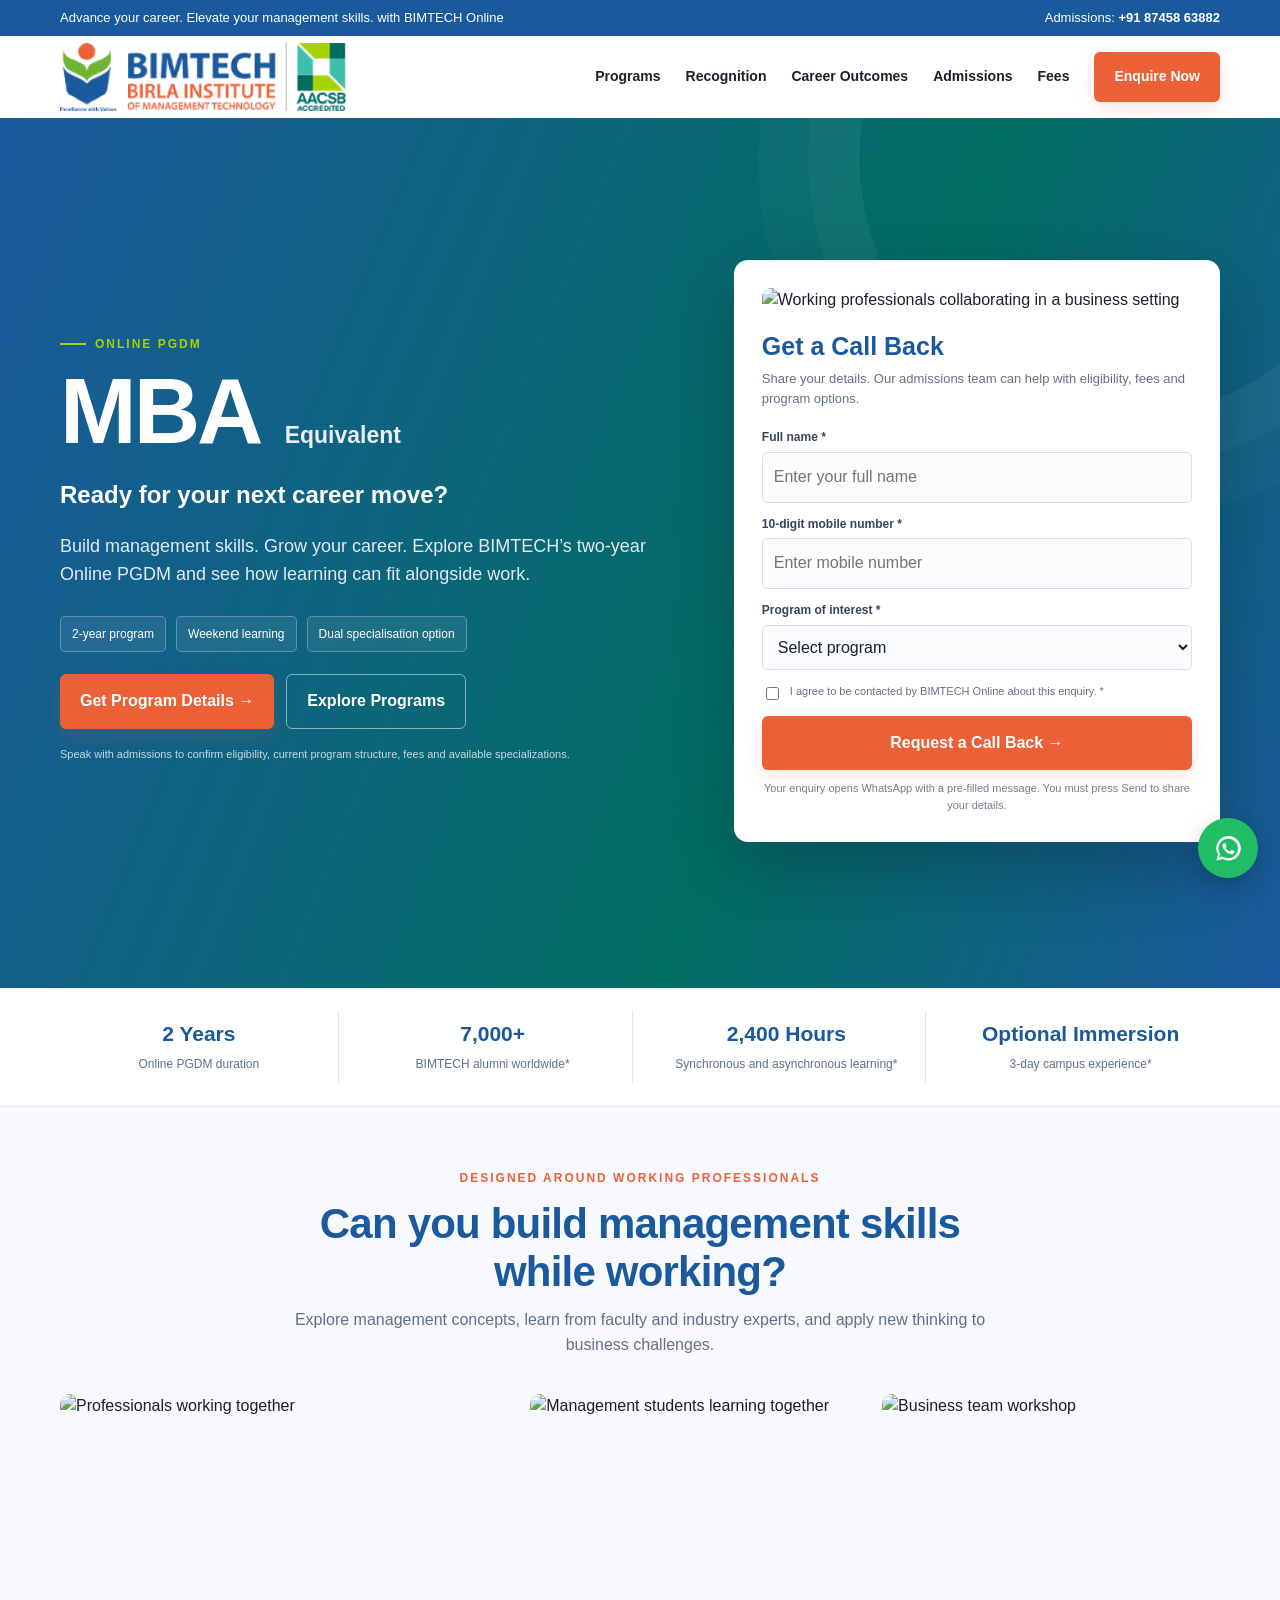
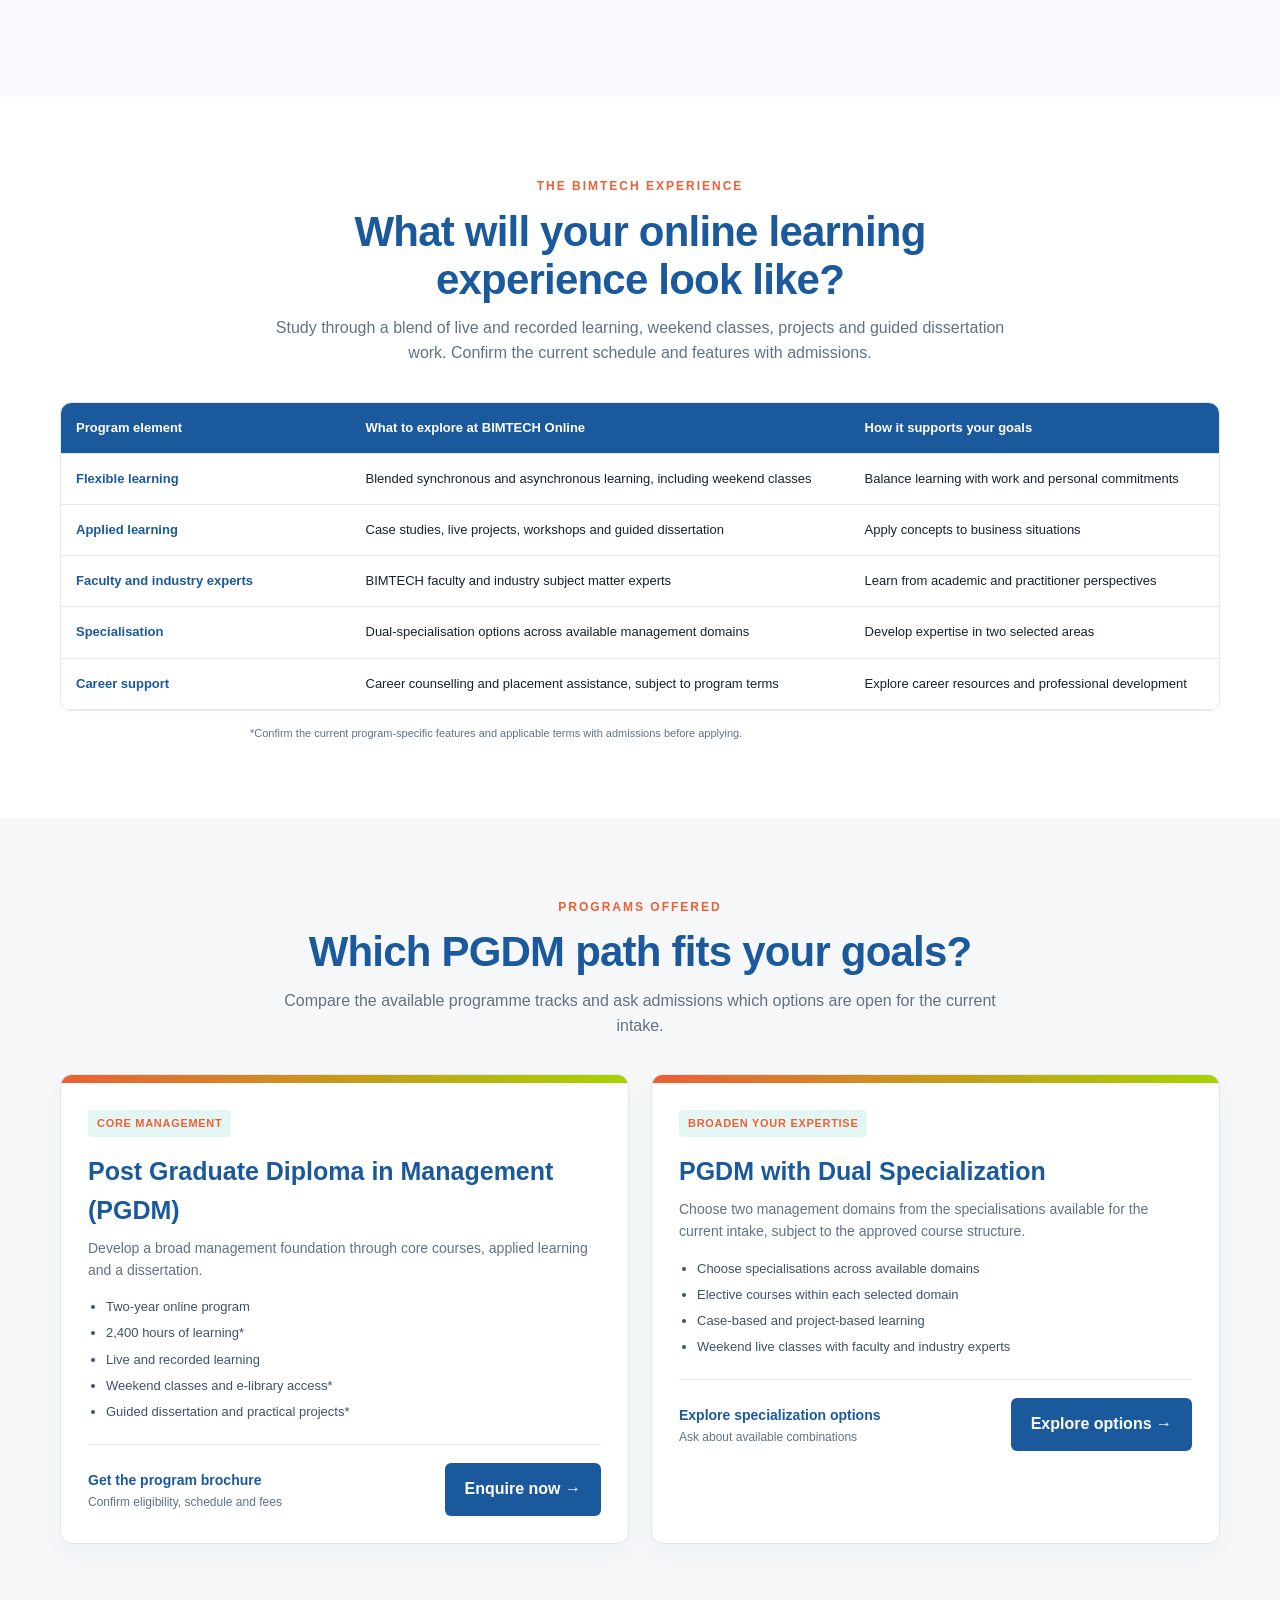
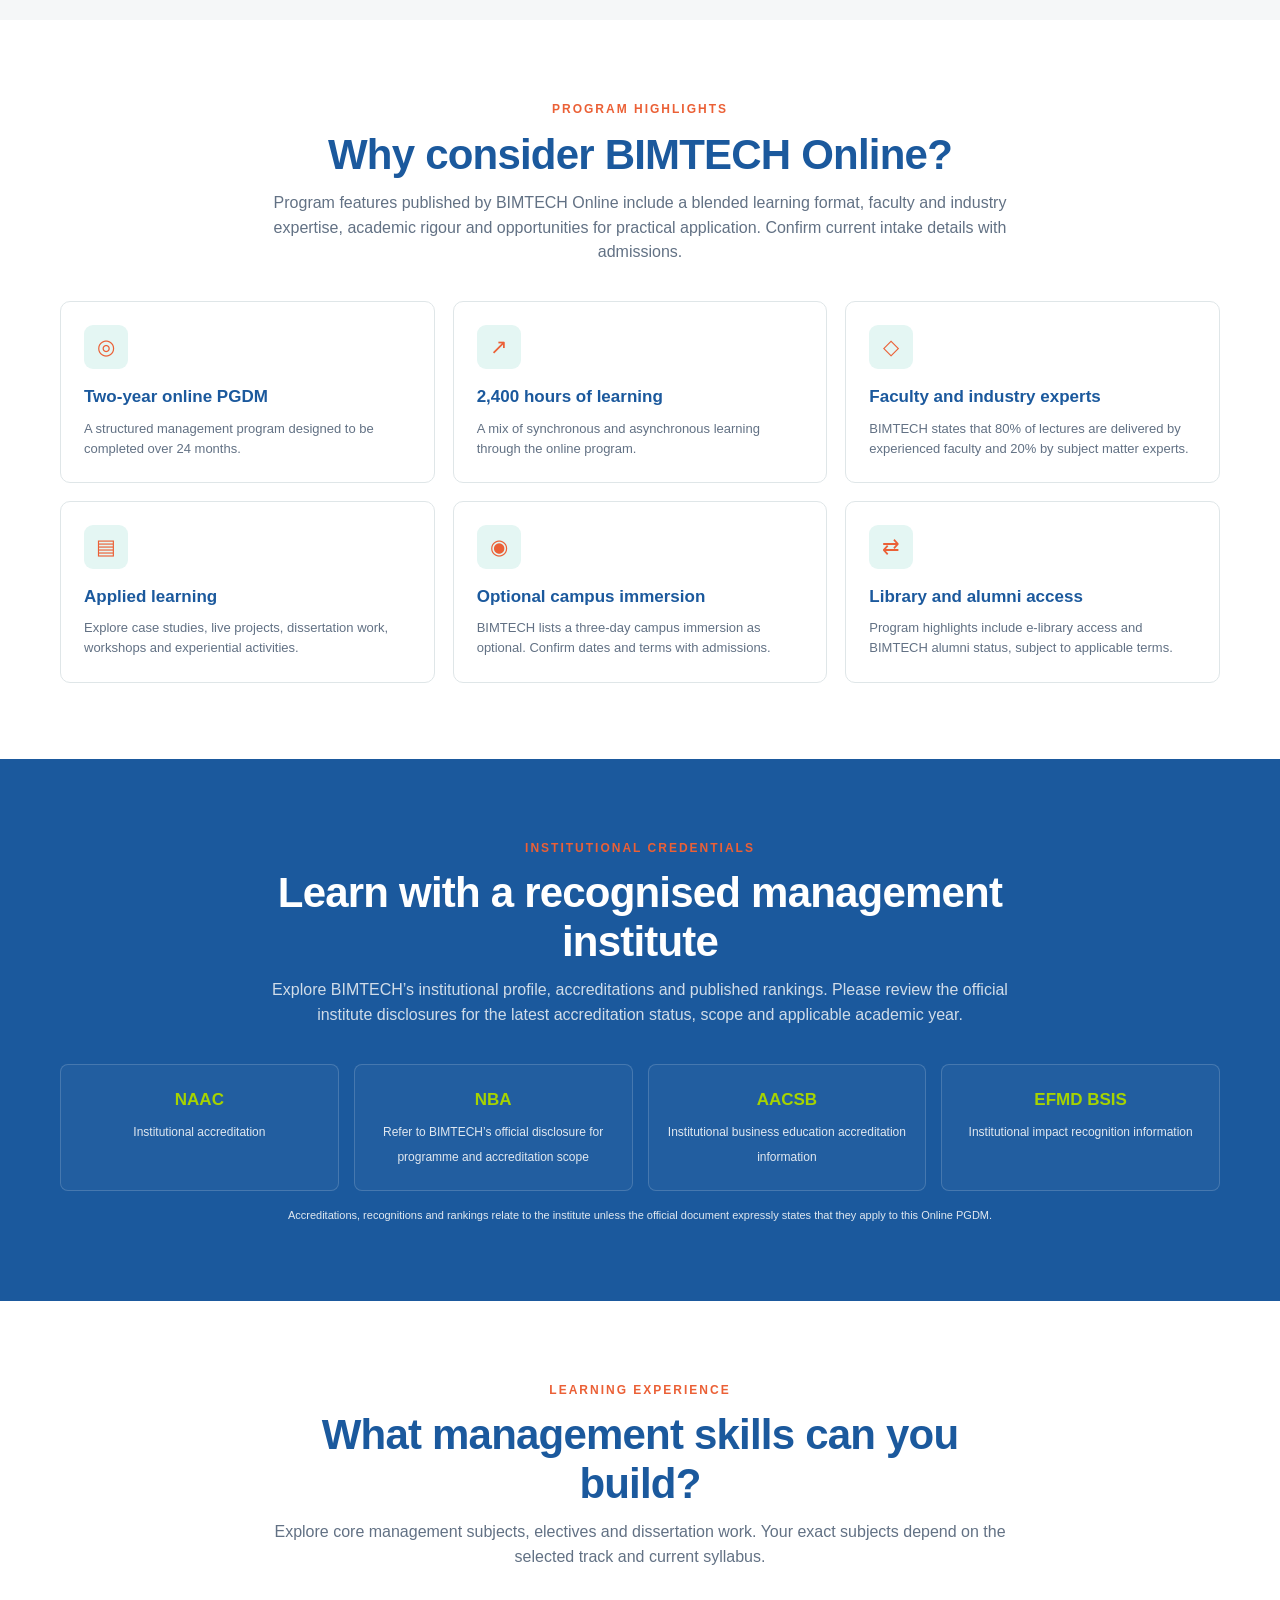
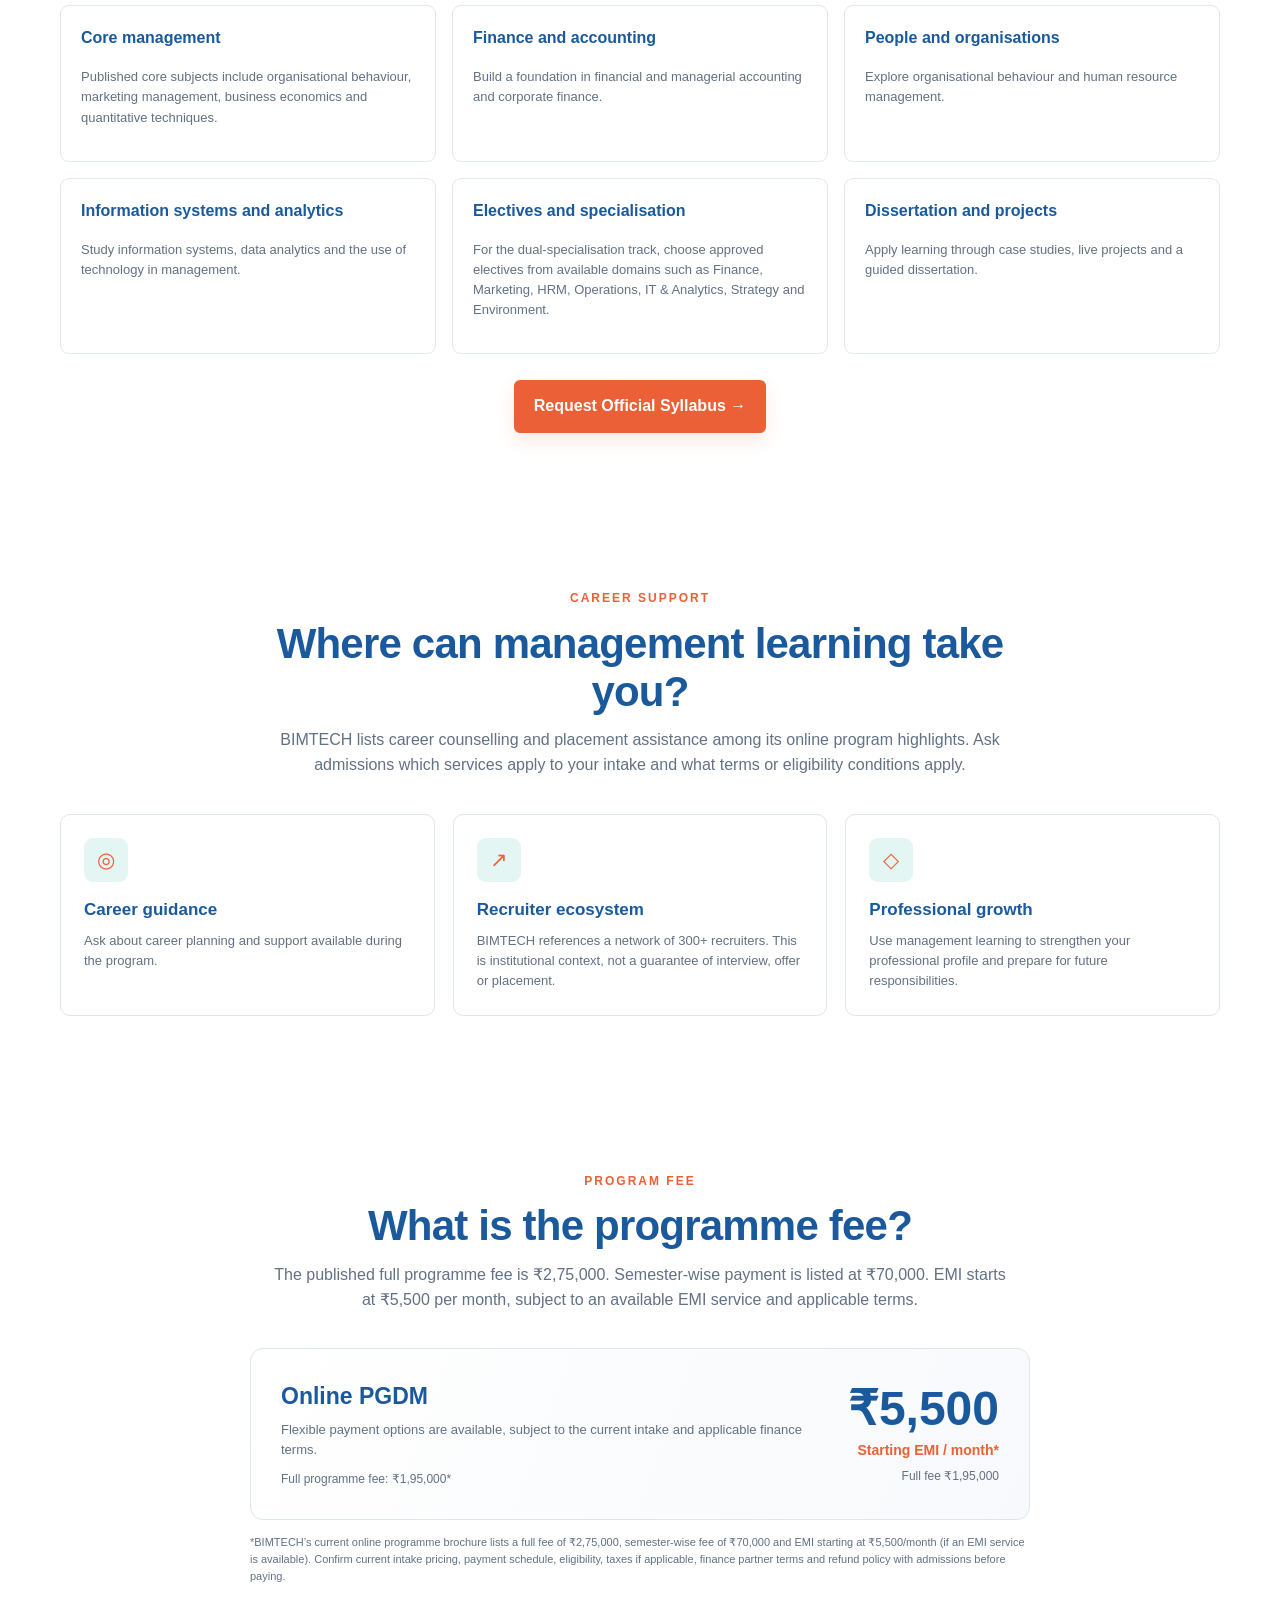
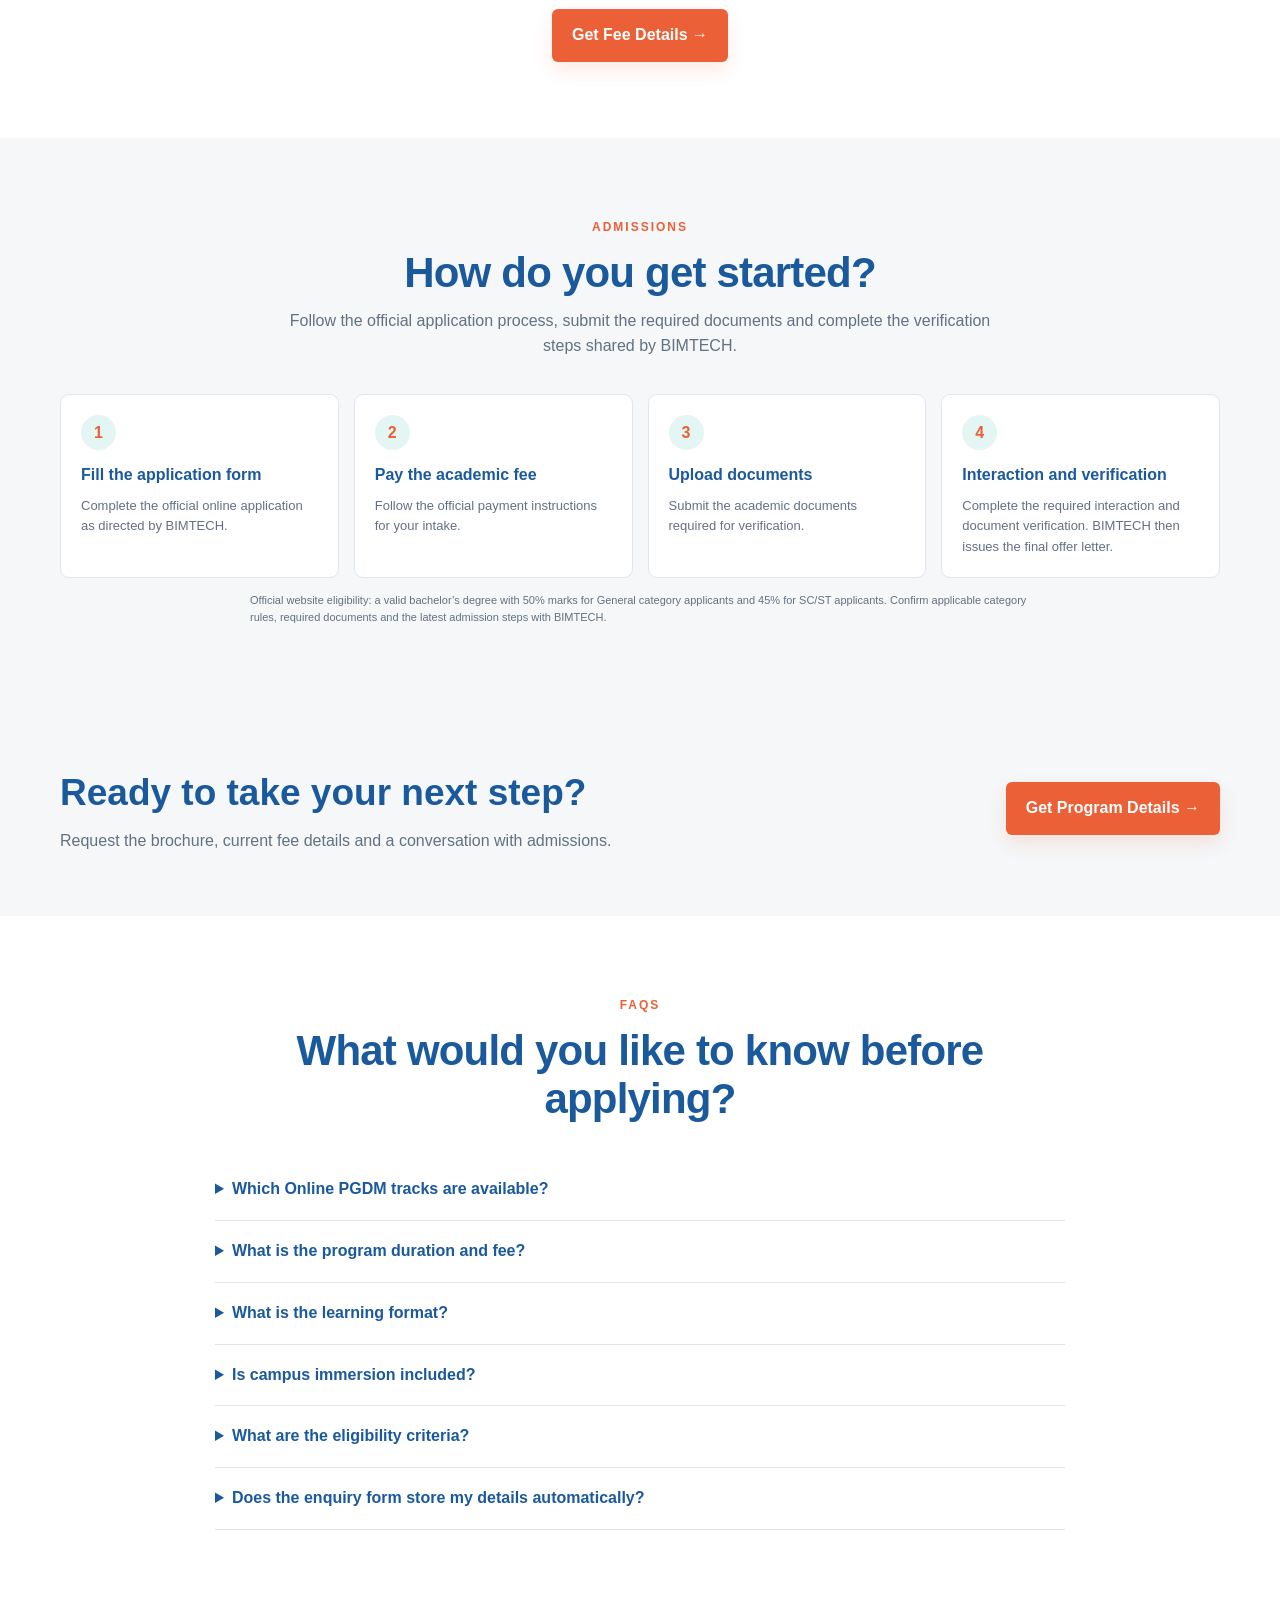
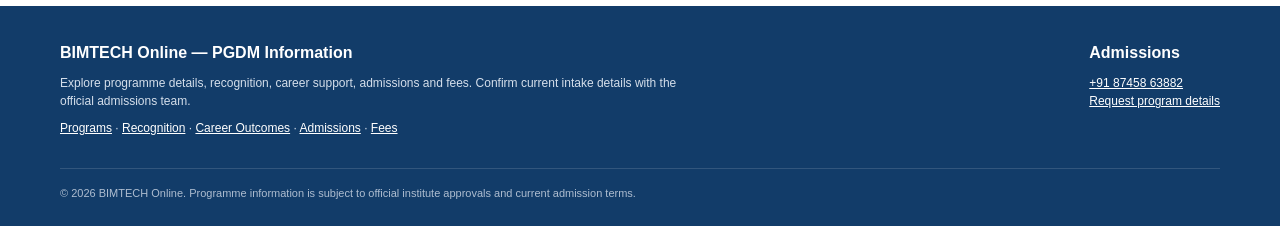
==== commit 849731ba: "Align programme fee and payment options with current BIMTECH brochure" ====
--- a/index.html
+++ b/index.html
@@ -208,7 +208,7 @@
           "name": "What is the program duration and fee?",
           "acceptedAnswer": {
             "@type": "Answer",
-            "text": "The Online PGDM is listed as a two-year program. The website displays a fee of ₹1,95,000 and EMI starting at ₹5,500 per month. Confirm current intake fees and financing terms before applying."
+            "text": "The Online PGDM is listed as a two-year program. The published brochure lists a full fee of ₹2,75,000, semester-wise fee of ₹70,000 and EMI starting at ₹5,500 per month, subject to EMI service availability. Confirm current intake fees and financing terms before applying."
           }
         },
         {
@@ -360,9 +360,9 @@
 </section>
 
 <section id="fees">
- <div class="container"><div class="section-head"><span class="kicker">Program fee</span><h2>What is the programme fee?</h2><p>The listed full programme fee is ₹1,95,000. Ask admissions to confirm the current intake fee and payment options.</p></div>
+ <div class="container"><div class="section-head"><span class="kicker">Program fee</span><h2>What is the programme fee?</h2><p>The published full programme fee is ₹2,75,000. Semester-wise payment is listed at ₹70,000. EMI starts at ₹5,500 per month, subject to an available EMI service and applicable terms.</p></div>
   <div class="fee-card"><div><h3>Online PGDM</h3><p>Flexible payment options are available, subject to the current intake and applicable finance terms.</p><p style="margin-top:10px;font-size:12px">Full programme fee: ₹1,95,000*</p></div><div class="fee">₹5,500<small>Starting EMI / month*</small><small style="margin-top:7px">Full fee ₹1,95,000</small></div></div>
-  <p class="note">*BIMTECH Online lists ₹1,95,000 as the program fee and EMI starting at ₹5,500/month. Confirm current intake pricing, payment schedule, eligibility, taxes if applicable, finance partner terms and refund policy with admissions before paying.</p>
+  <p class="note">*BIMTECH’s current online programme brochure lists a full fee of ₹2,75,000, semester-wise fee of ₹70,000 and EMI starting at ₹5,500/month (if an EMI service is available). Confirm current intake pricing, payment schedule, eligibility, taxes if applicable, finance partner terms and refund policy with admissions before paying.</p>
   <div style="text-align:center;margin-top:24px"><a class="btn btn-primary" href="#lead-form">Get Fee Details →</a></div>
  </div>
 </section>
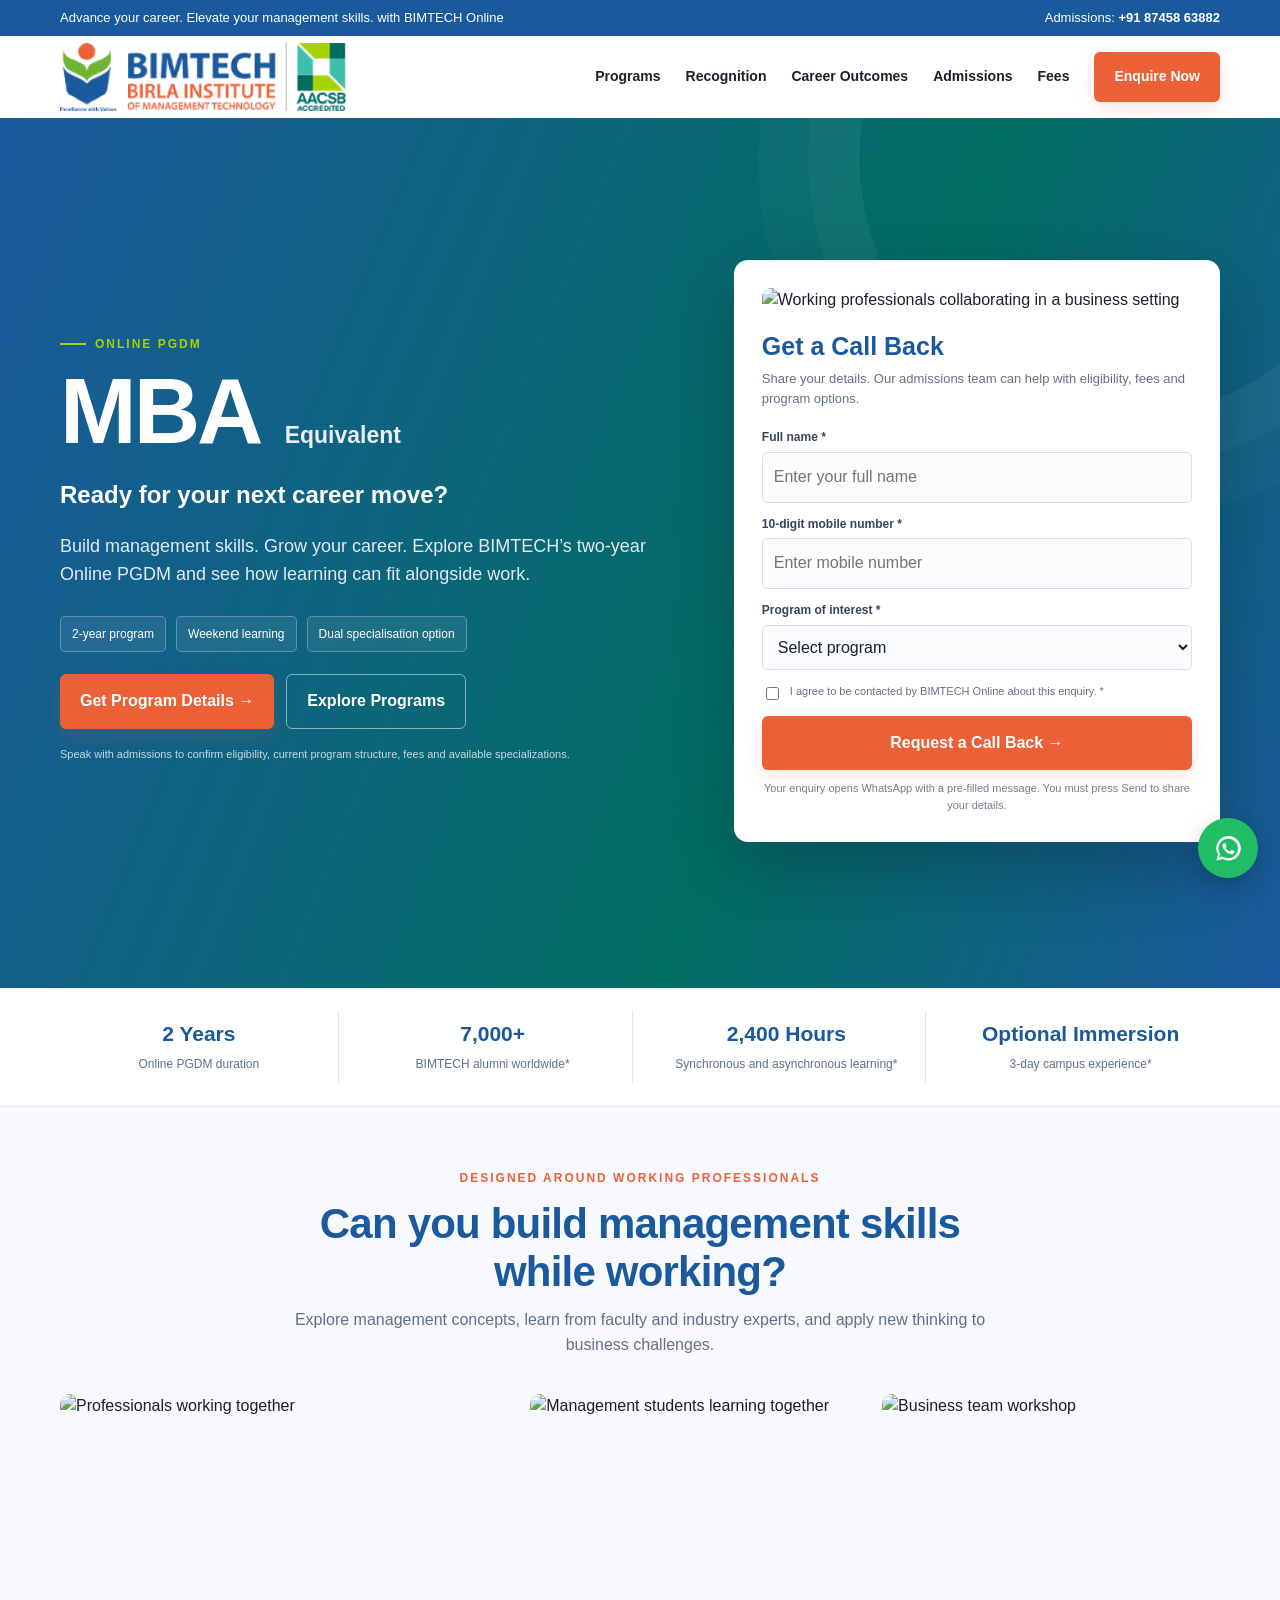
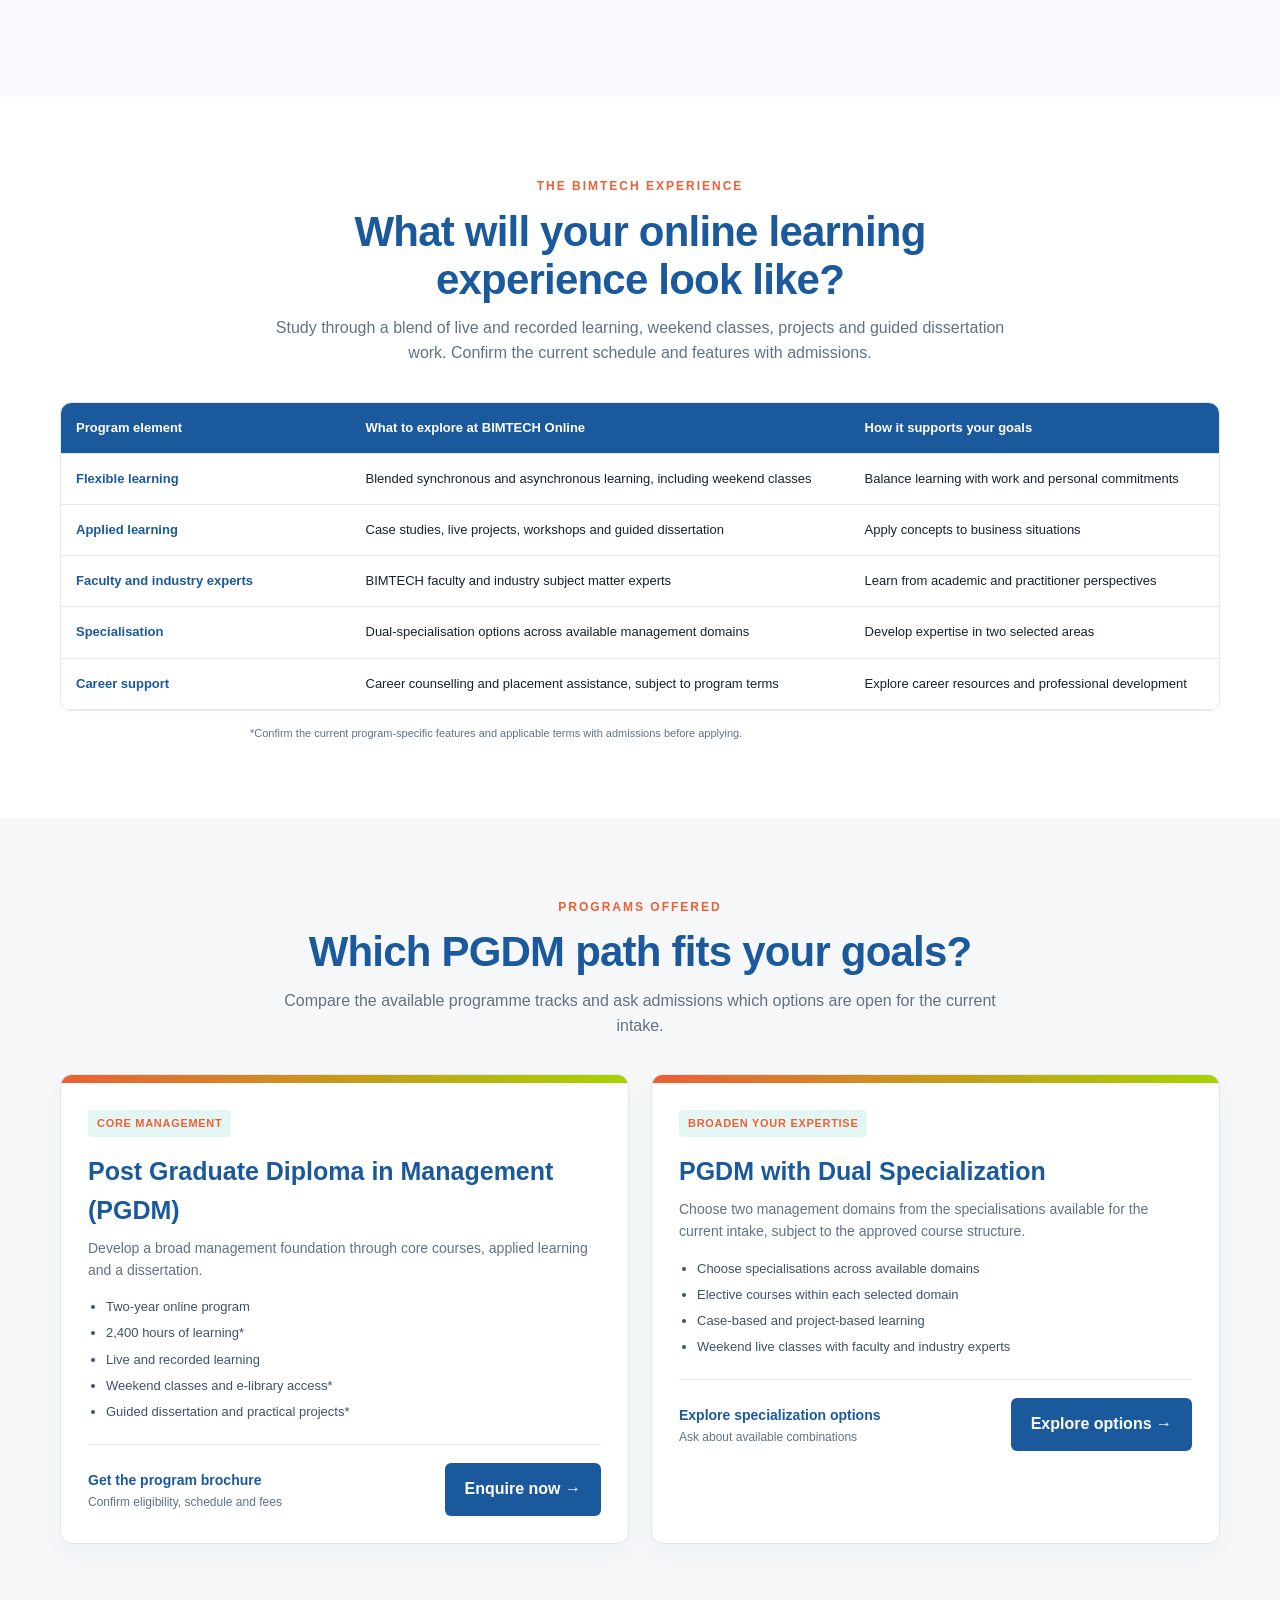
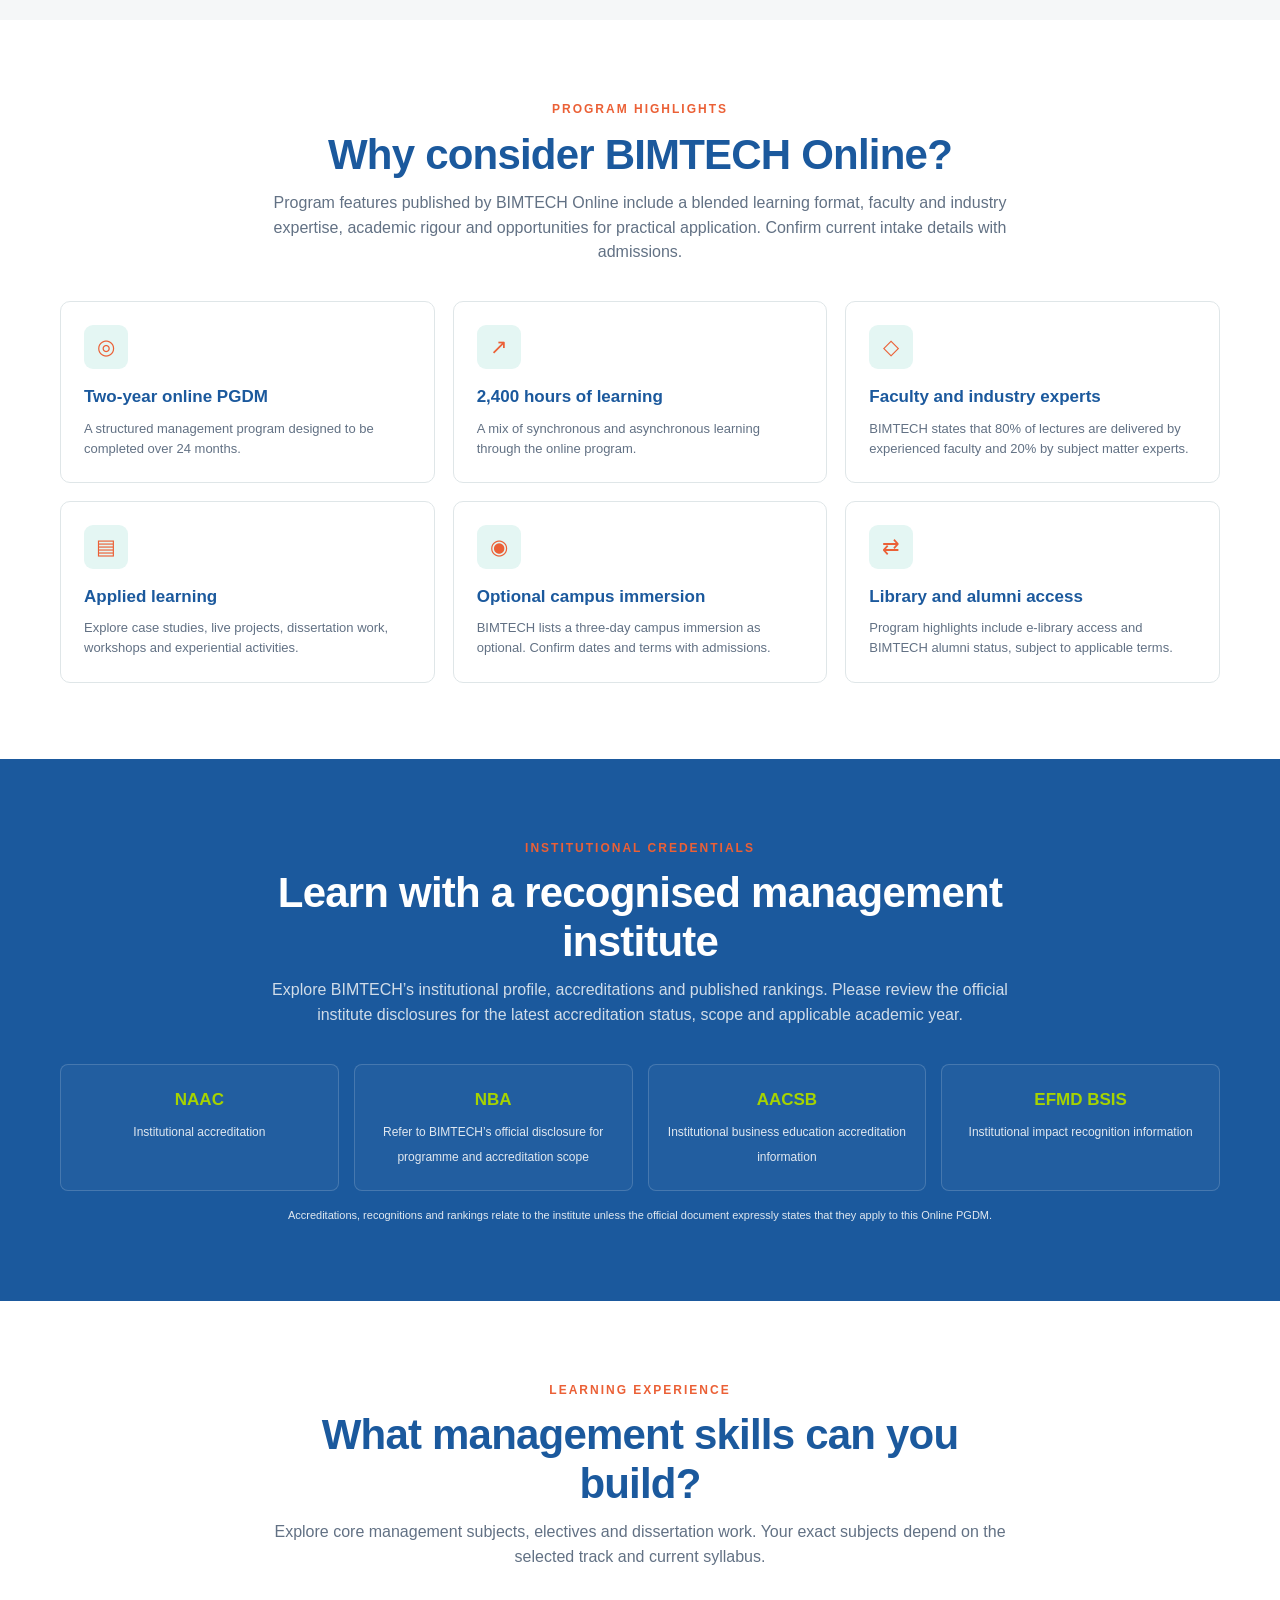
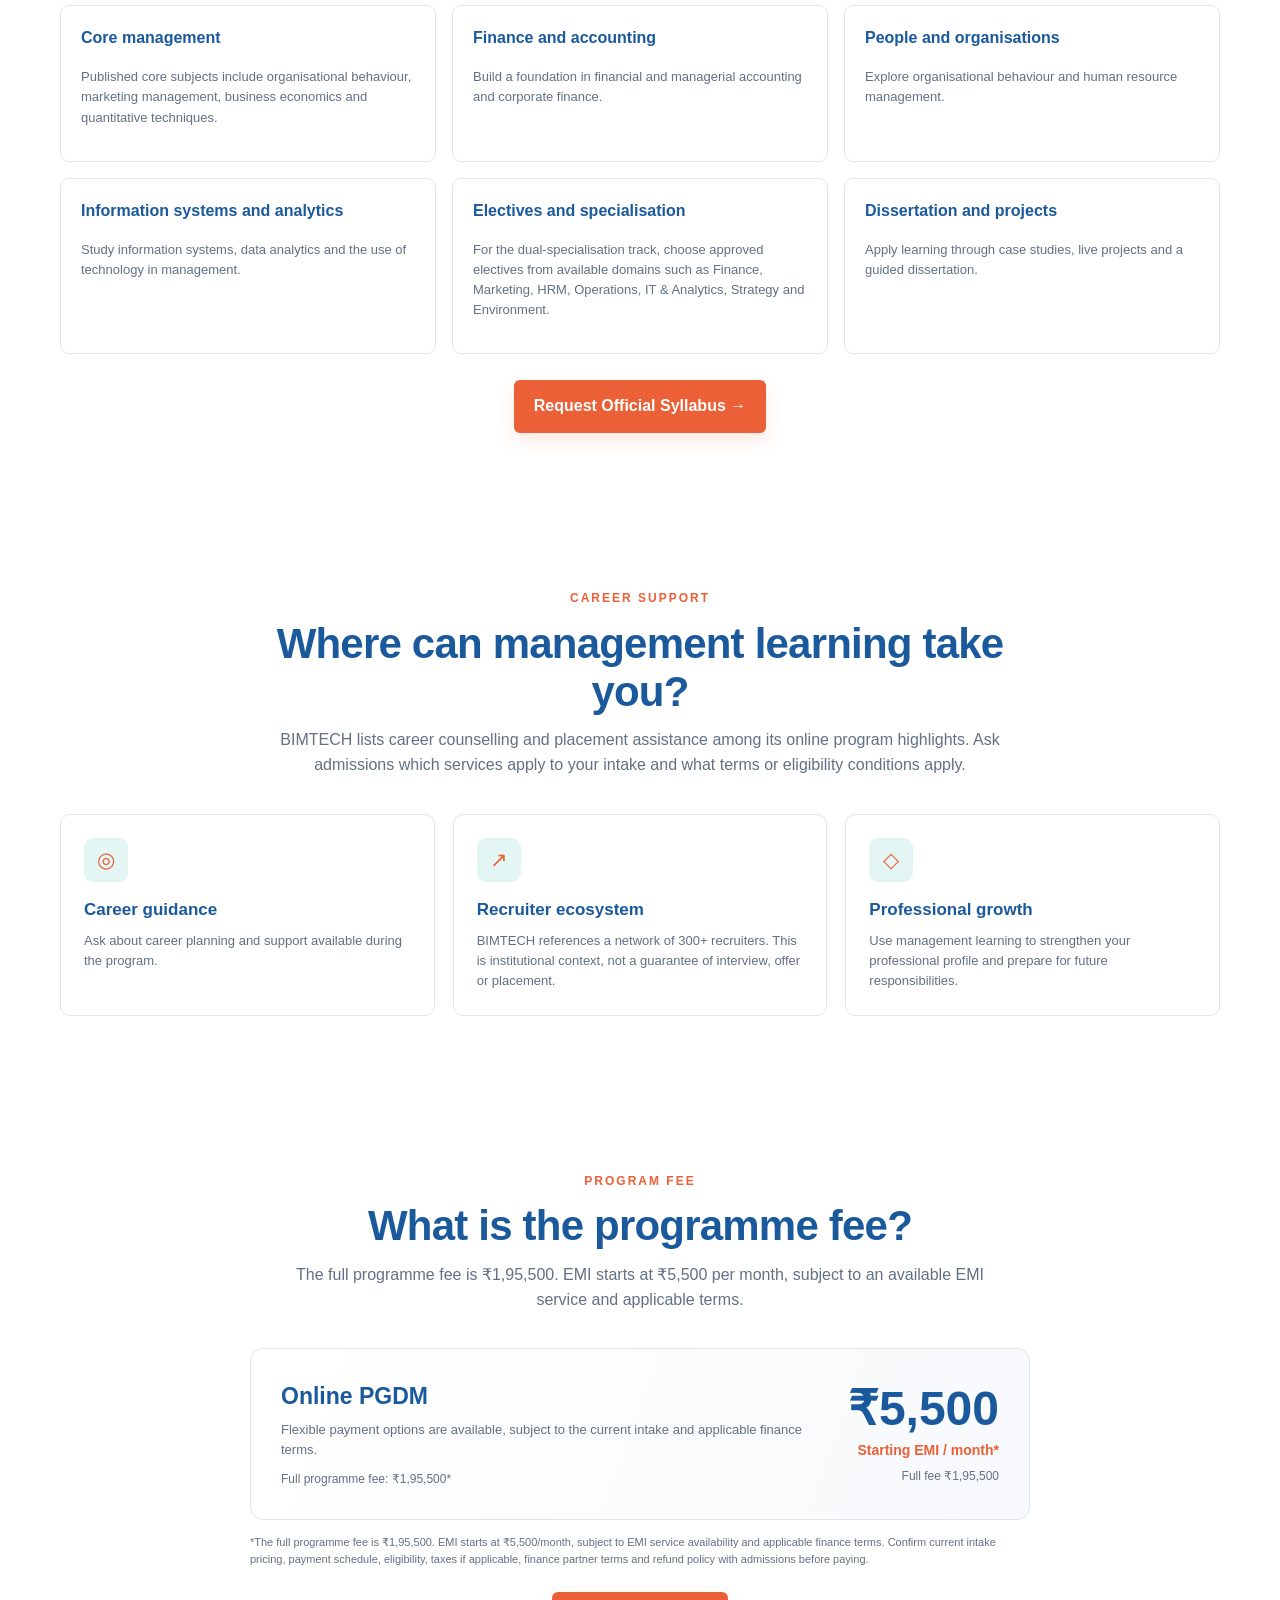
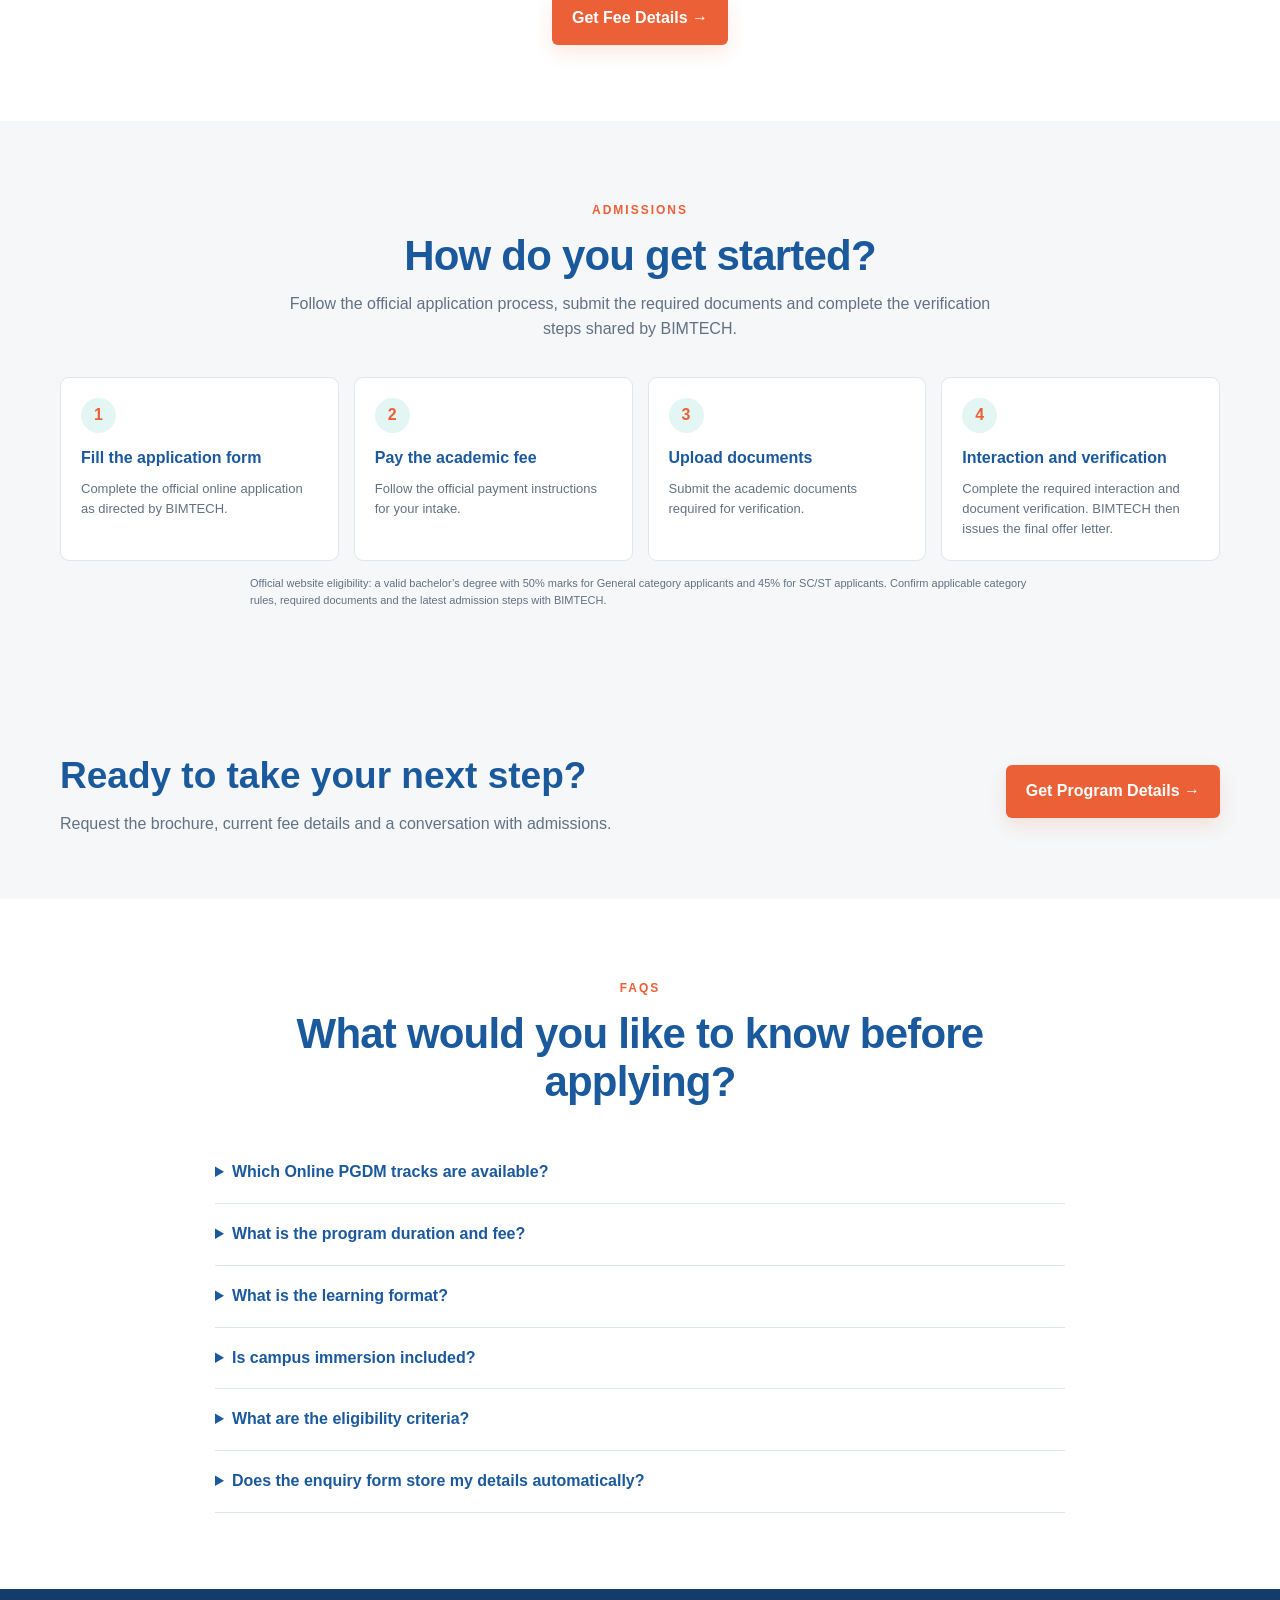
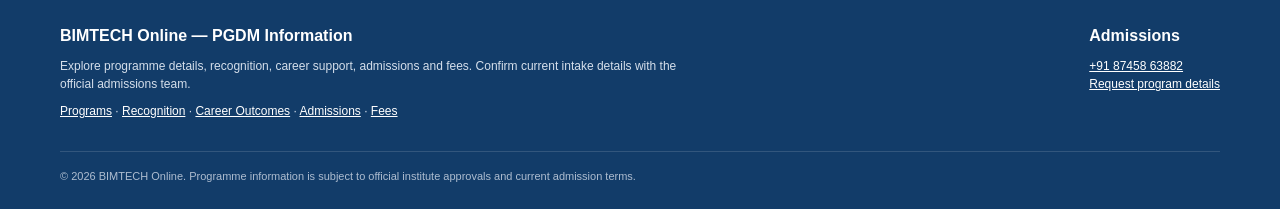
==== commit 16bb5e60: "Correct full programme fee to ₹1,95,500" ====
--- a/index.html
+++ b/index.html
@@ -208,7 +208,7 @@
           "name": "What is the program duration and fee?",
           "acceptedAnswer": {
             "@type": "Answer",
-            "text": "The Online PGDM is listed as a two-year program. The published brochure lists a full fee of ₹2,75,000, semester-wise fee of ₹70,000 and EMI starting at ₹5,500 per month, subject to EMI service availability. Confirm current intake fees and financing terms before applying."
+            "text": "The Online PGDM is listed as a two-year program. The full programme fee is ₹1,95,500 and EMI starts at ₹5,500 per month, subject to EMI service availability and applicable finance terms. Confirm current intake fees and financing terms before applying."
           }
         },
         {
@@ -360,9 +360,9 @@
 </section>
 
 <section id="fees">
- <div class="container"><div class="section-head"><span class="kicker">Program fee</span><h2>What is the programme fee?</h2><p>The published full programme fee is ₹2,75,000. Semester-wise payment is listed at ₹70,000. EMI starts at ₹5,500 per month, subject to an available EMI service and applicable terms.</p></div>
-  <div class="fee-card"><div><h3>Online PGDM</h3><p>Flexible payment options are available, subject to the current intake and applicable finance terms.</p><p style="margin-top:10px;font-size:12px">Full programme fee: ₹1,95,000*</p></div><div class="fee">₹5,500<small>Starting EMI / month*</small><small style="margin-top:7px">Full fee ₹1,95,000</small></div></div>
-  <p class="note">*BIMTECH’s current online programme brochure lists a full fee of ₹2,75,000, semester-wise fee of ₹70,000 and EMI starting at ₹5,500/month (if an EMI service is available). Confirm current intake pricing, payment schedule, eligibility, taxes if applicable, finance partner terms and refund policy with admissions before paying.</p>
+ <div class="container"><div class="section-head"><span class="kicker">Program fee</span><h2>What is the programme fee?</h2><p>The full programme fee is ₹1,95,500. EMI starts at ₹5,500 per month, subject to an available EMI service and applicable terms.</p></div>
+  <div class="fee-card"><div><h3>Online PGDM</h3><p>Flexible payment options are available, subject to the current intake and applicable finance terms.</p><p style="margin-top:10px;font-size:12px">Full programme fee: ₹1,95,500*</p></div><div class="fee">₹5,500<small>Starting EMI / month*</small><small style="margin-top:7px">Full fee ₹1,95,500</small></div></div>
+  <p class="note">*The full programme fee is ₹1,95,500. EMI starts at ₹5,500/month, subject to EMI service availability and applicable finance terms. Confirm current intake pricing, payment schedule, eligibility, taxes if applicable, finance partner terms and refund policy with admissions before paying.</p>
   <div style="text-align:center;margin-top:24px"><a class="btn btn-primary" href="#lead-form">Get Fee Details →</a></div>
  </div>
 </section>
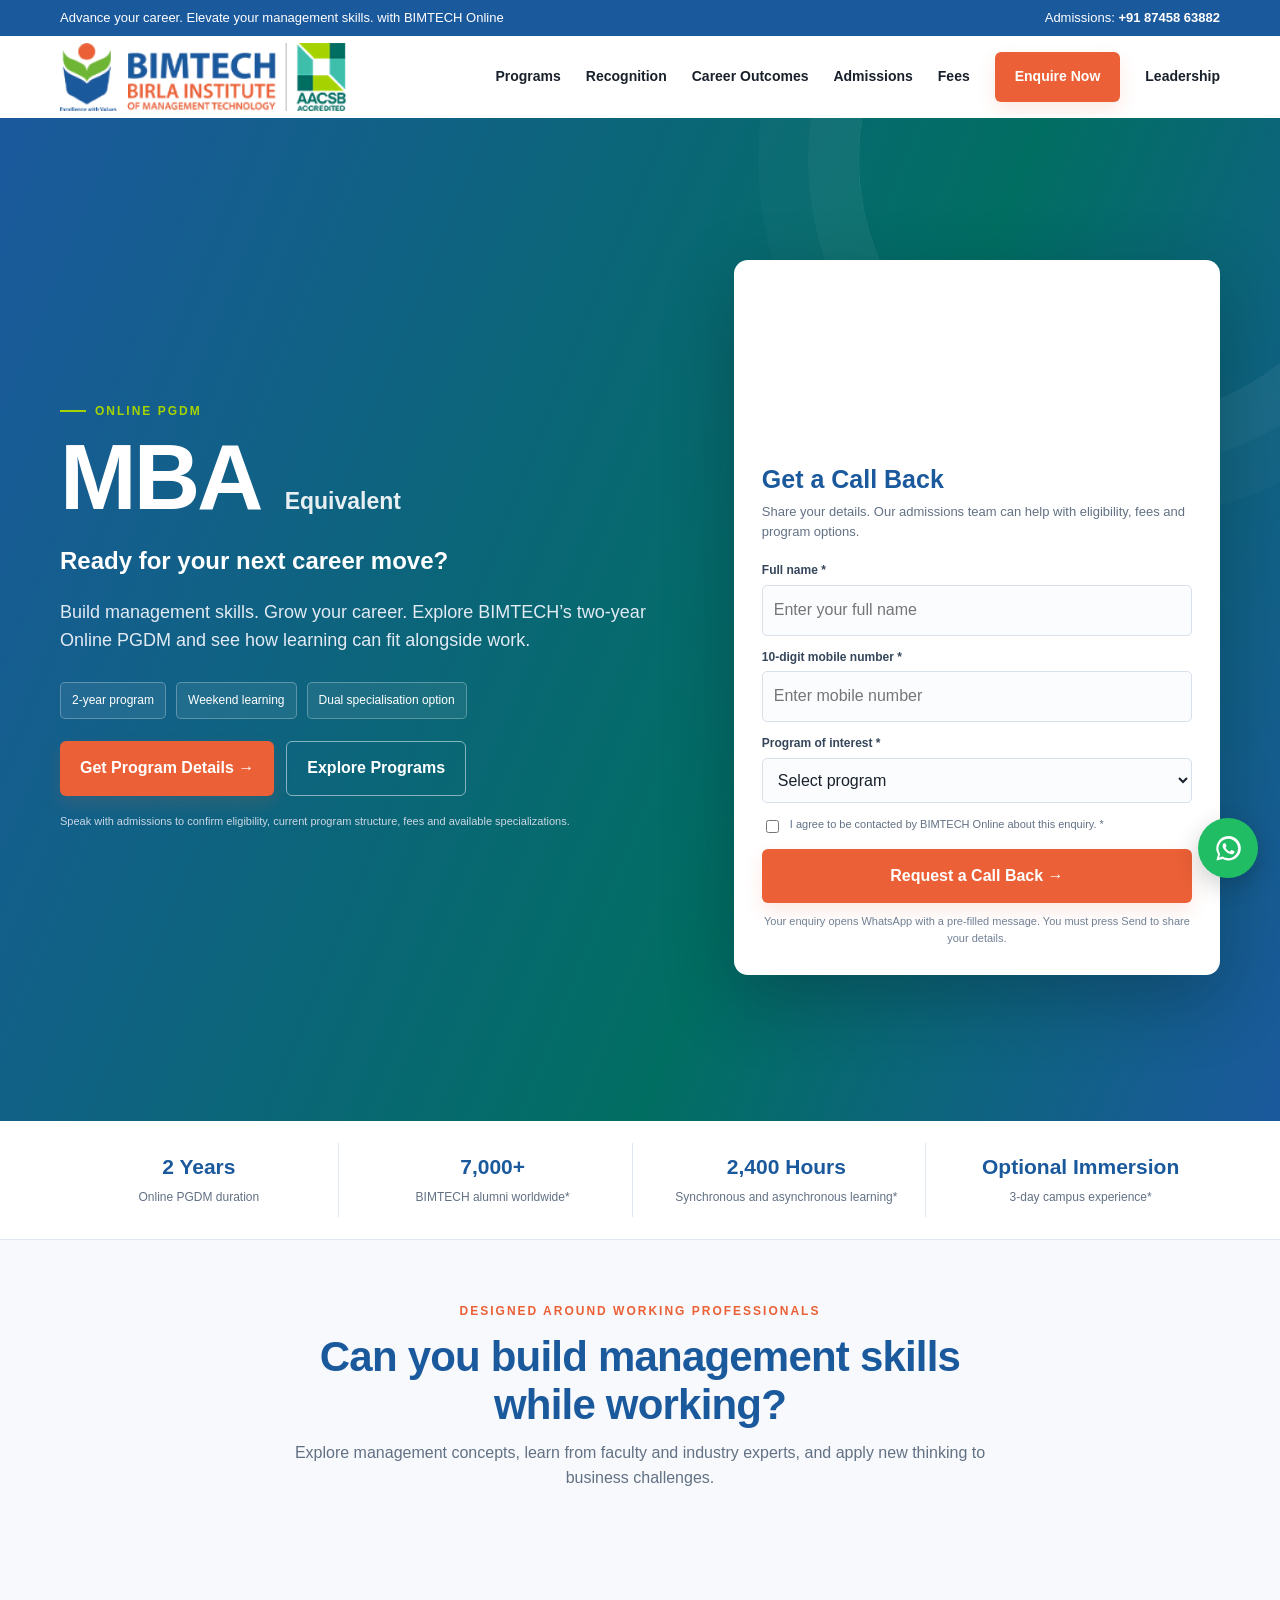
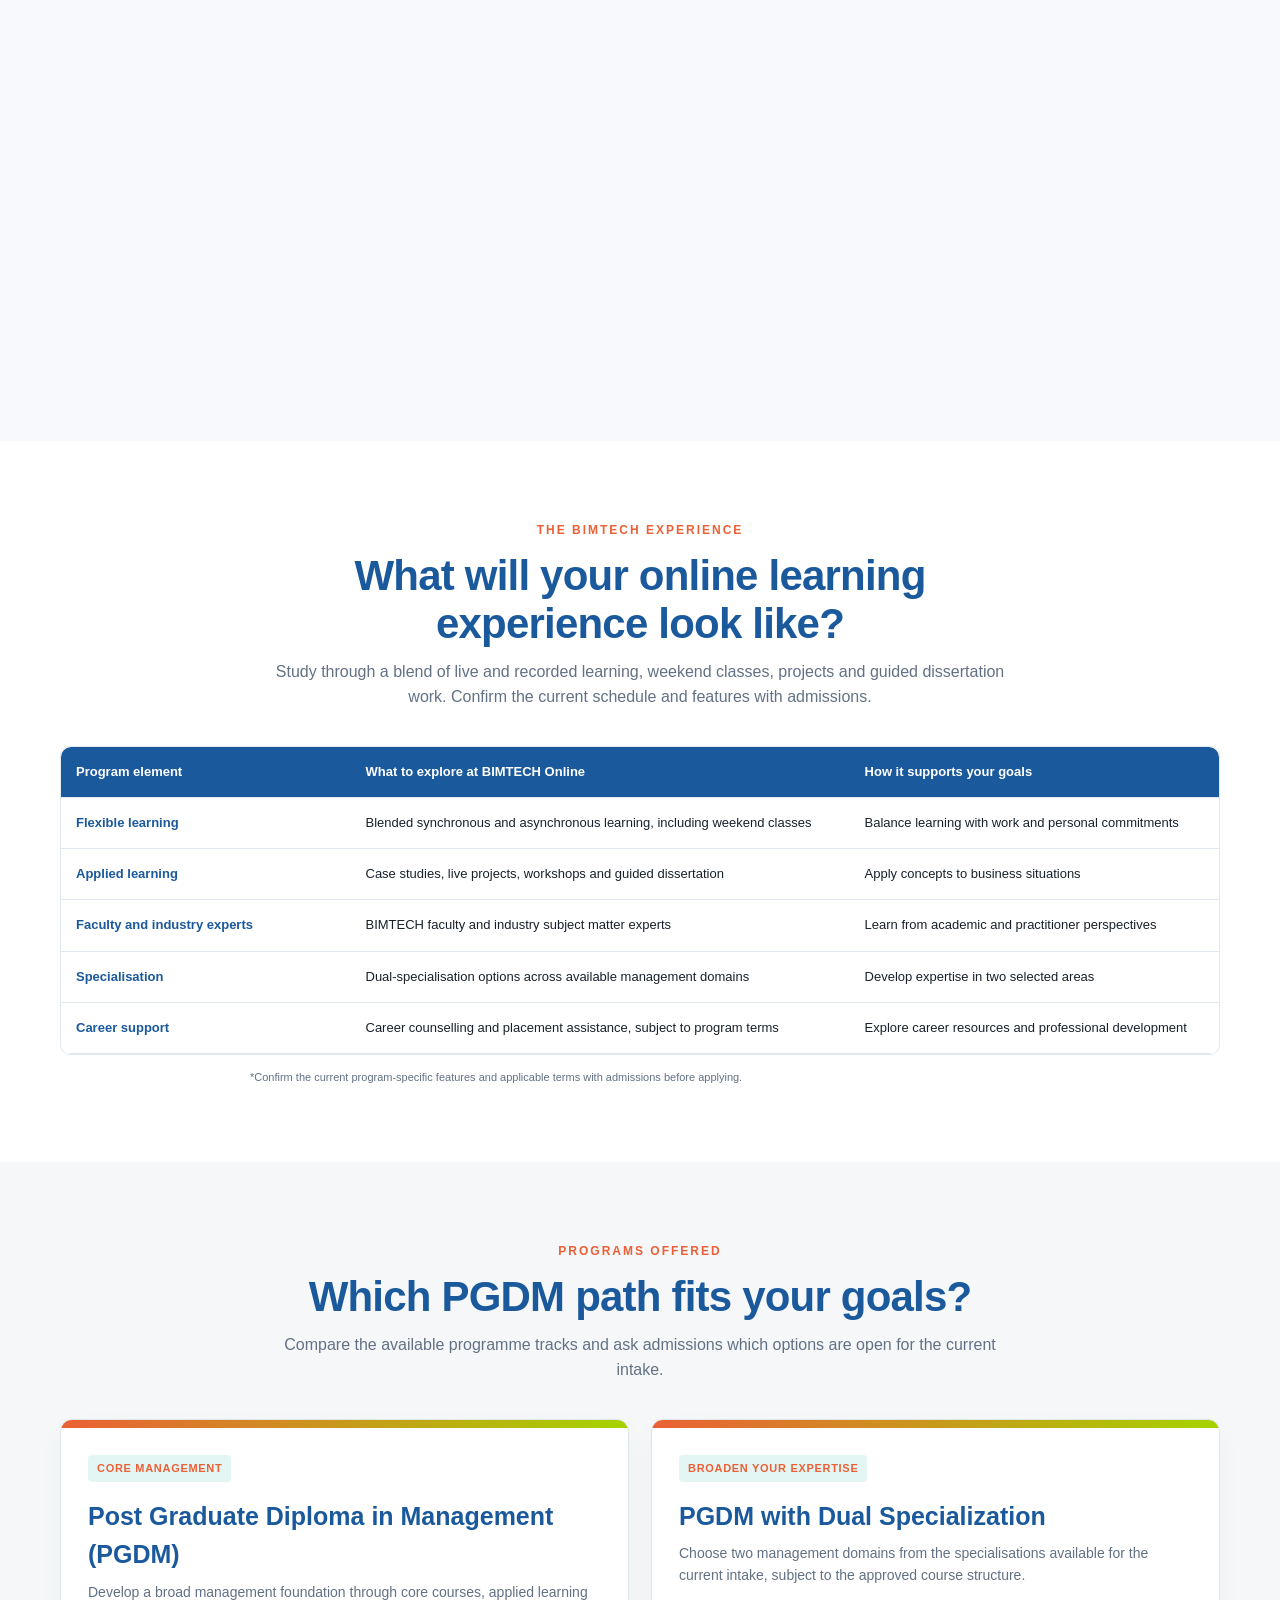
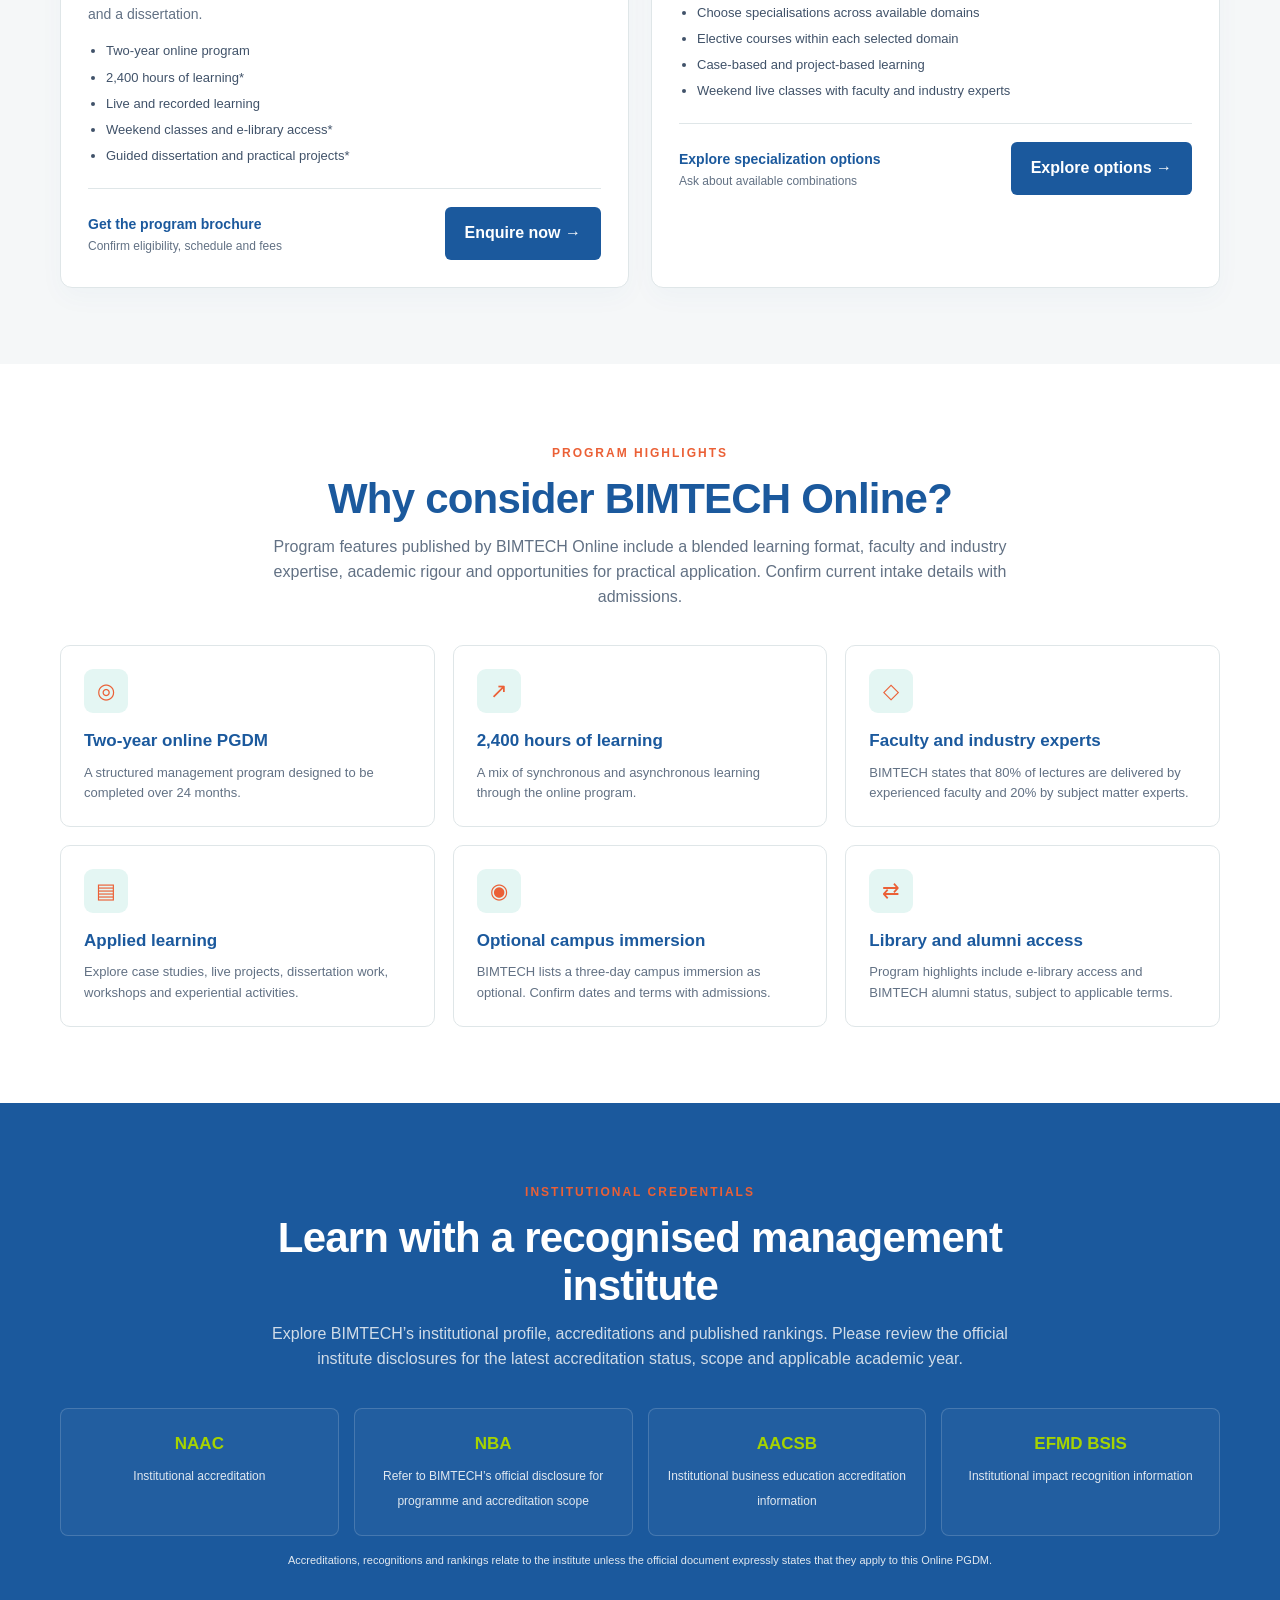
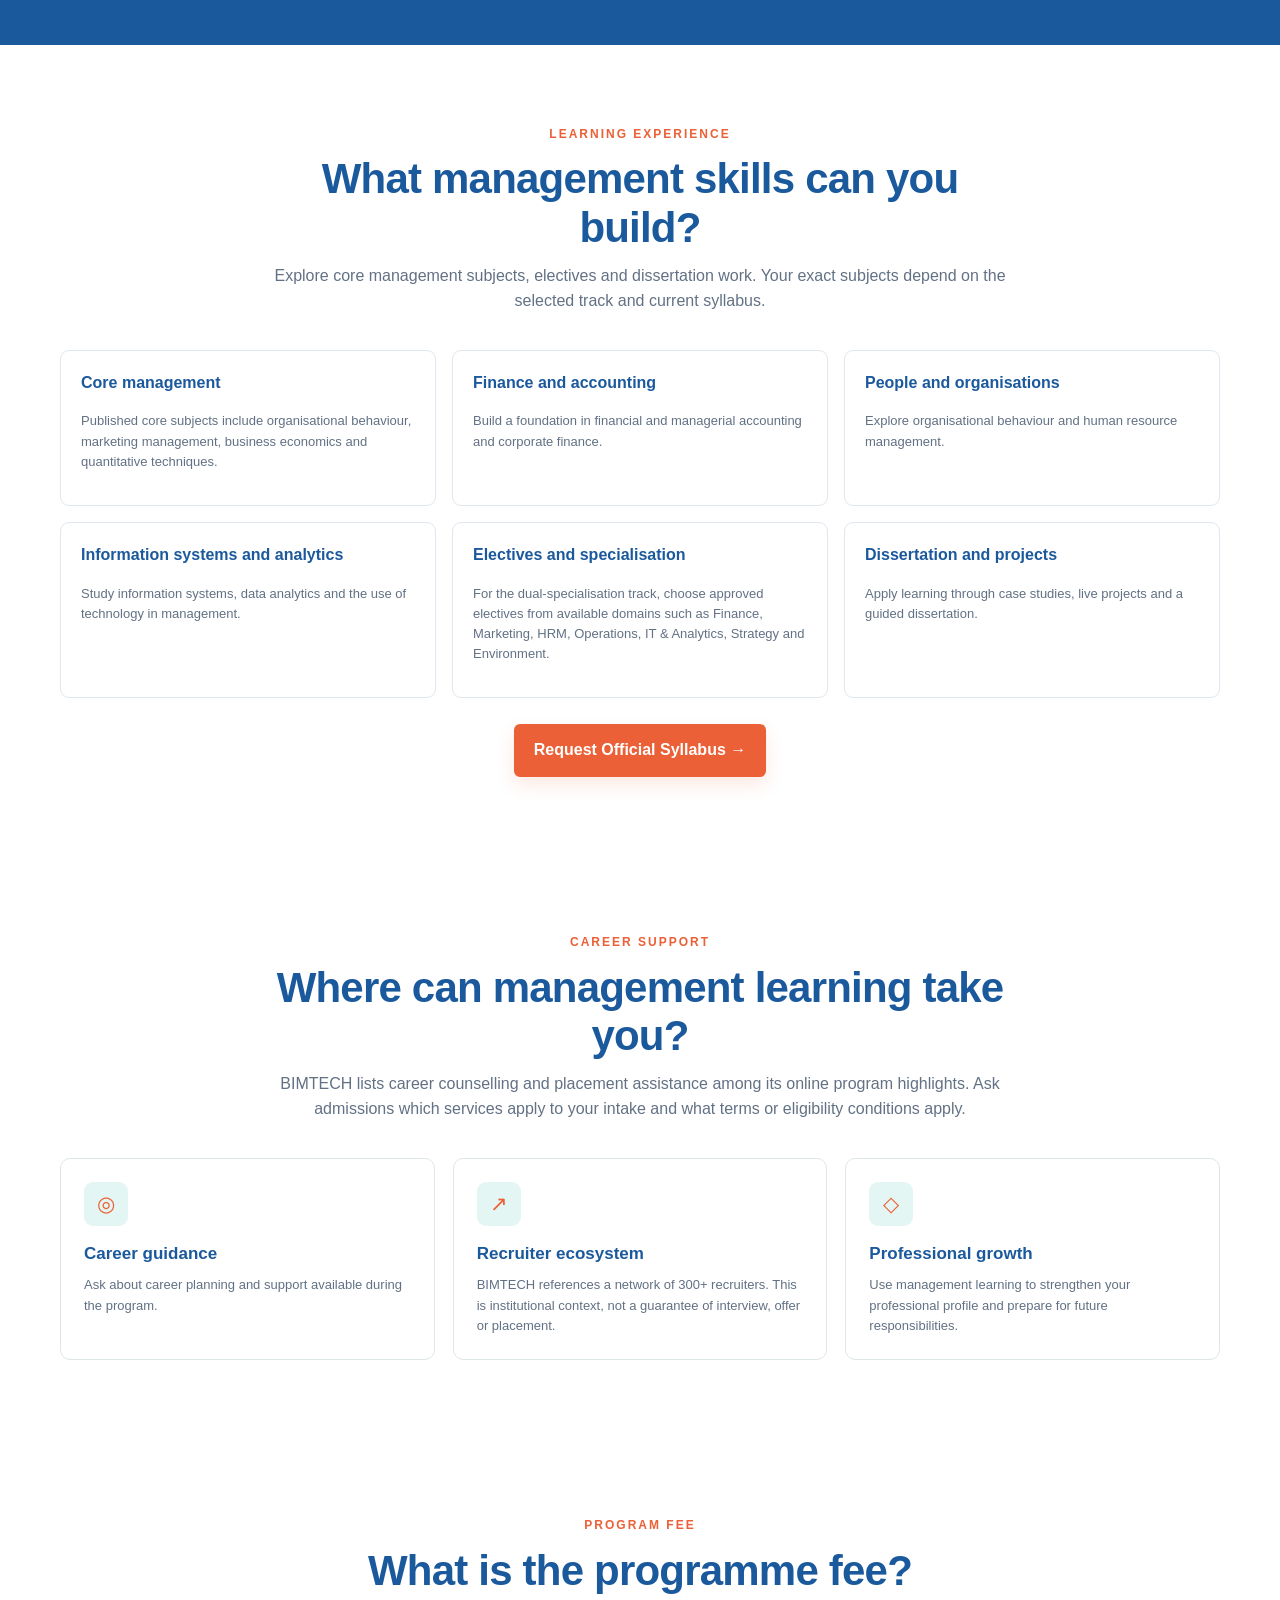
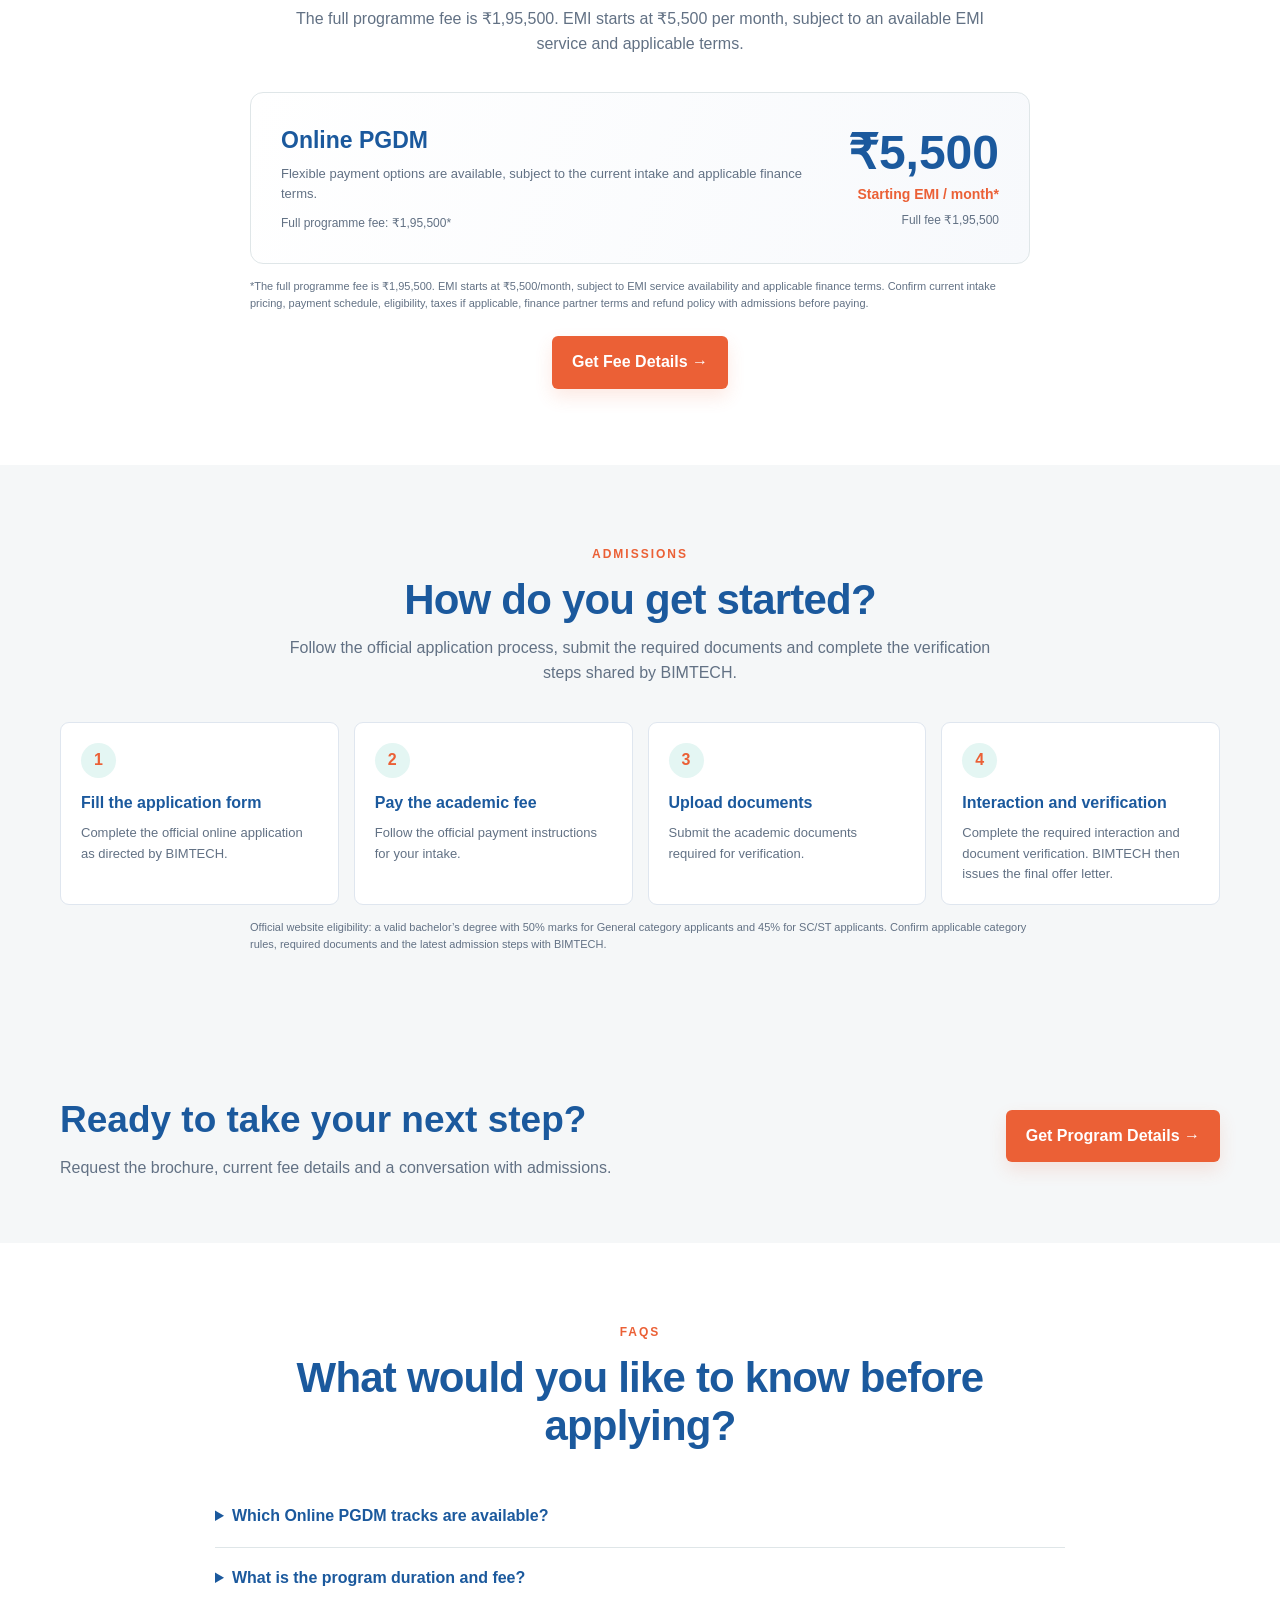
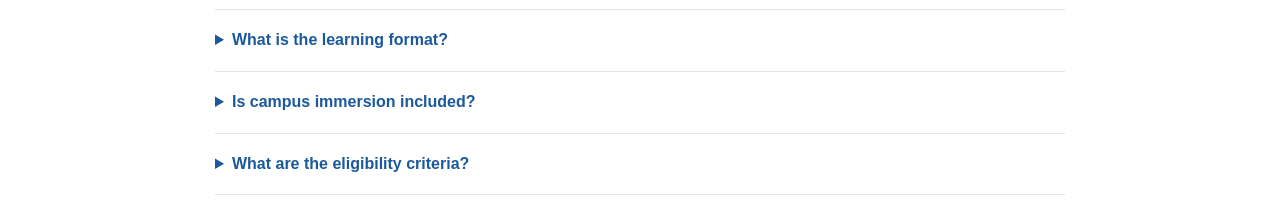
==== commit 3204e016: "Add Leadership to site navigation" ====
--- a/index.html
+++ b/index.html
@@ -250,7 +250,7 @@
   </a>
   <nav class="navlinks" aria-label="Main navigation">
     <a href="program.html">Programs</a><a href="recognition.html">Recognition</a><a href="career.html">Career Outcomes</a><a href="admissions.html">Admissions</a><a href="fees.html">Fees</a>
-    <a class="btn btn-primary" href="#lead-form">Enquire Now</a>
+    <a class="btn btn-primary" href="#lead-form">Enquire Now<a href="leadership.html">Leadership</a></a>
   </nav>
 </header>
 <main>
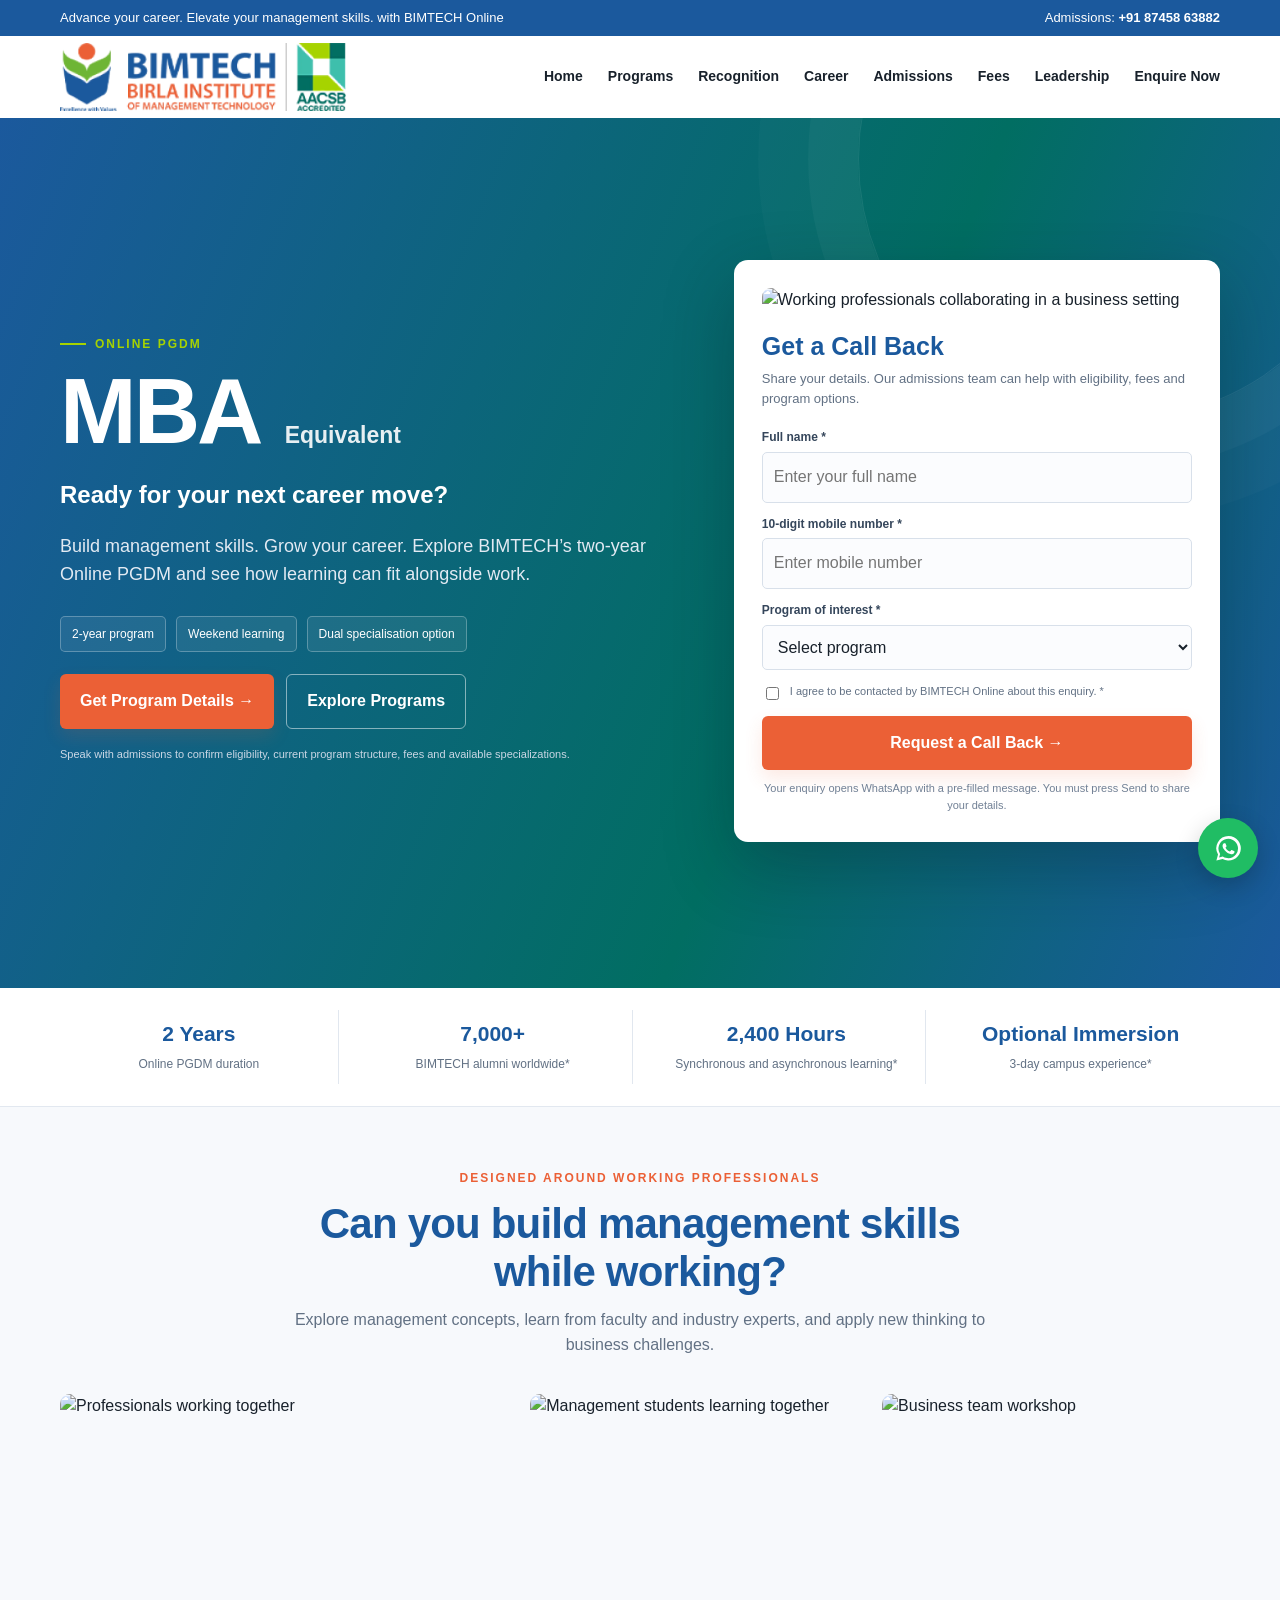
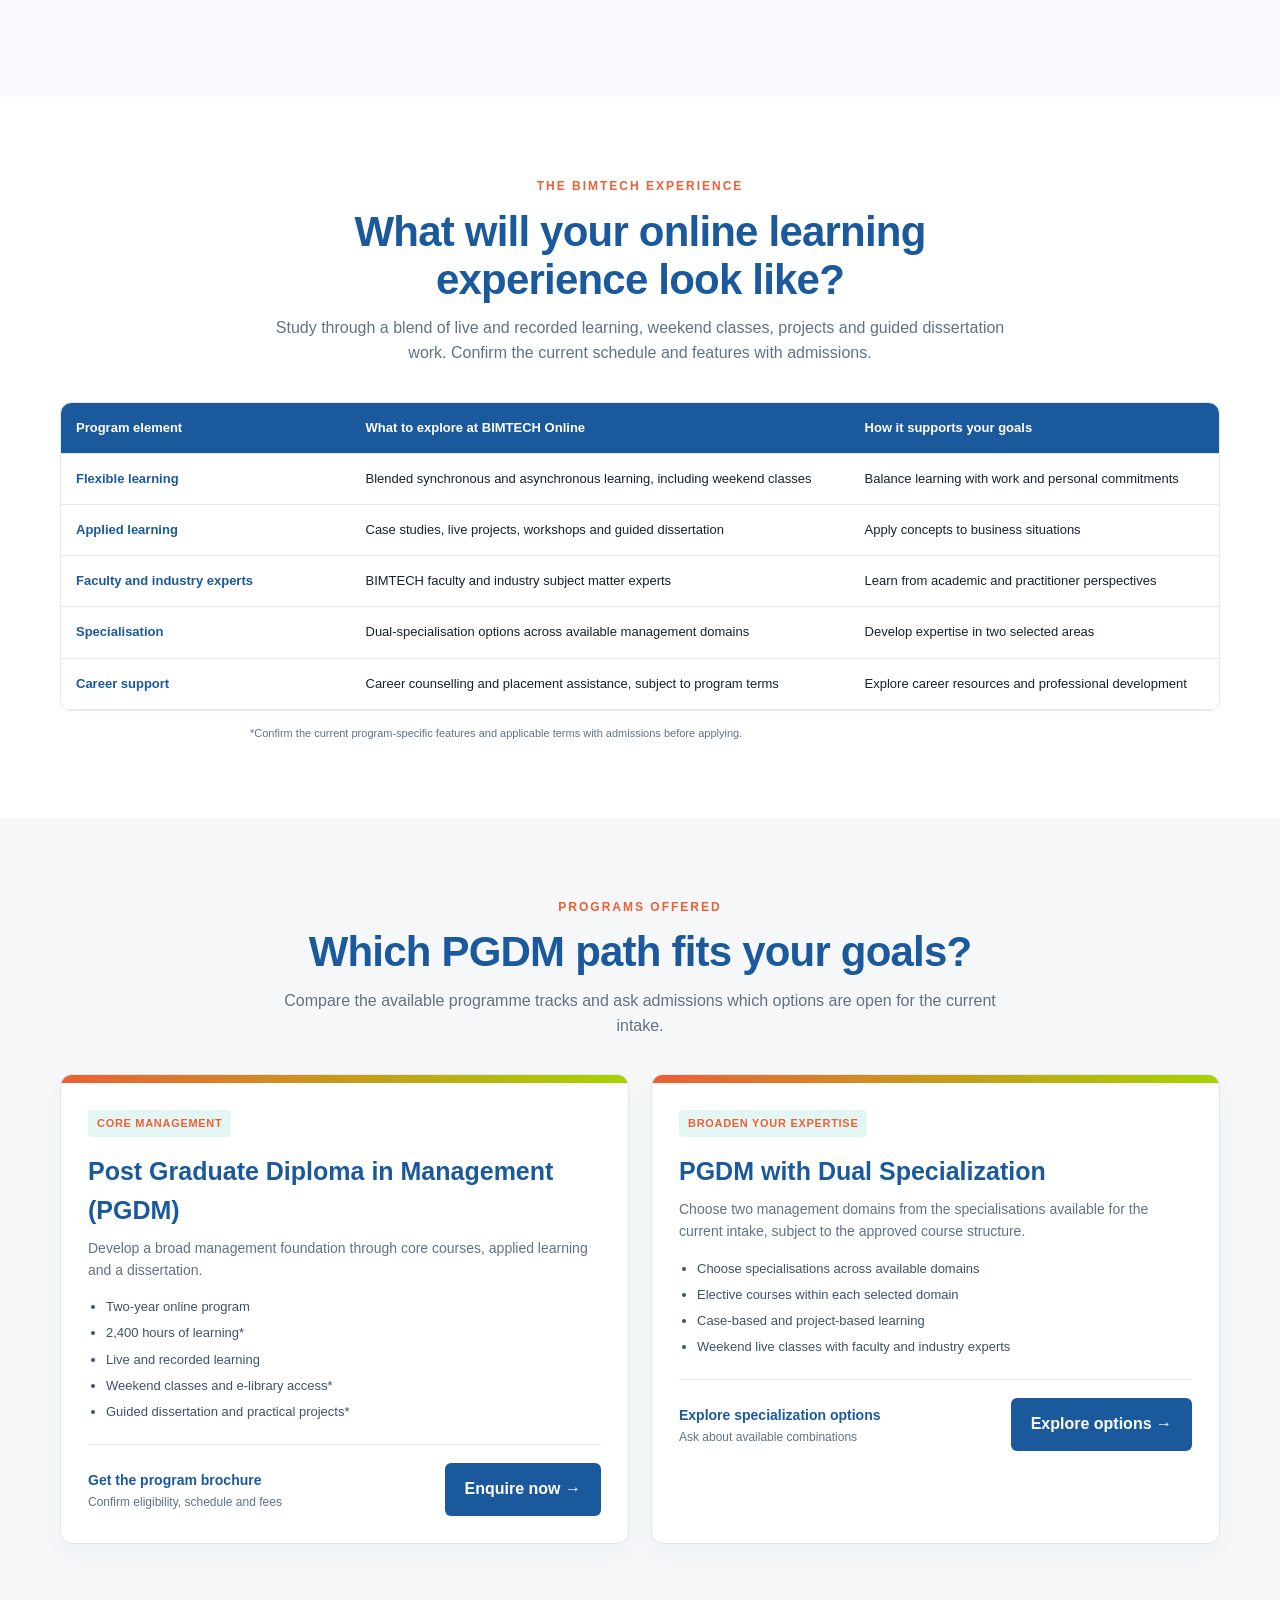
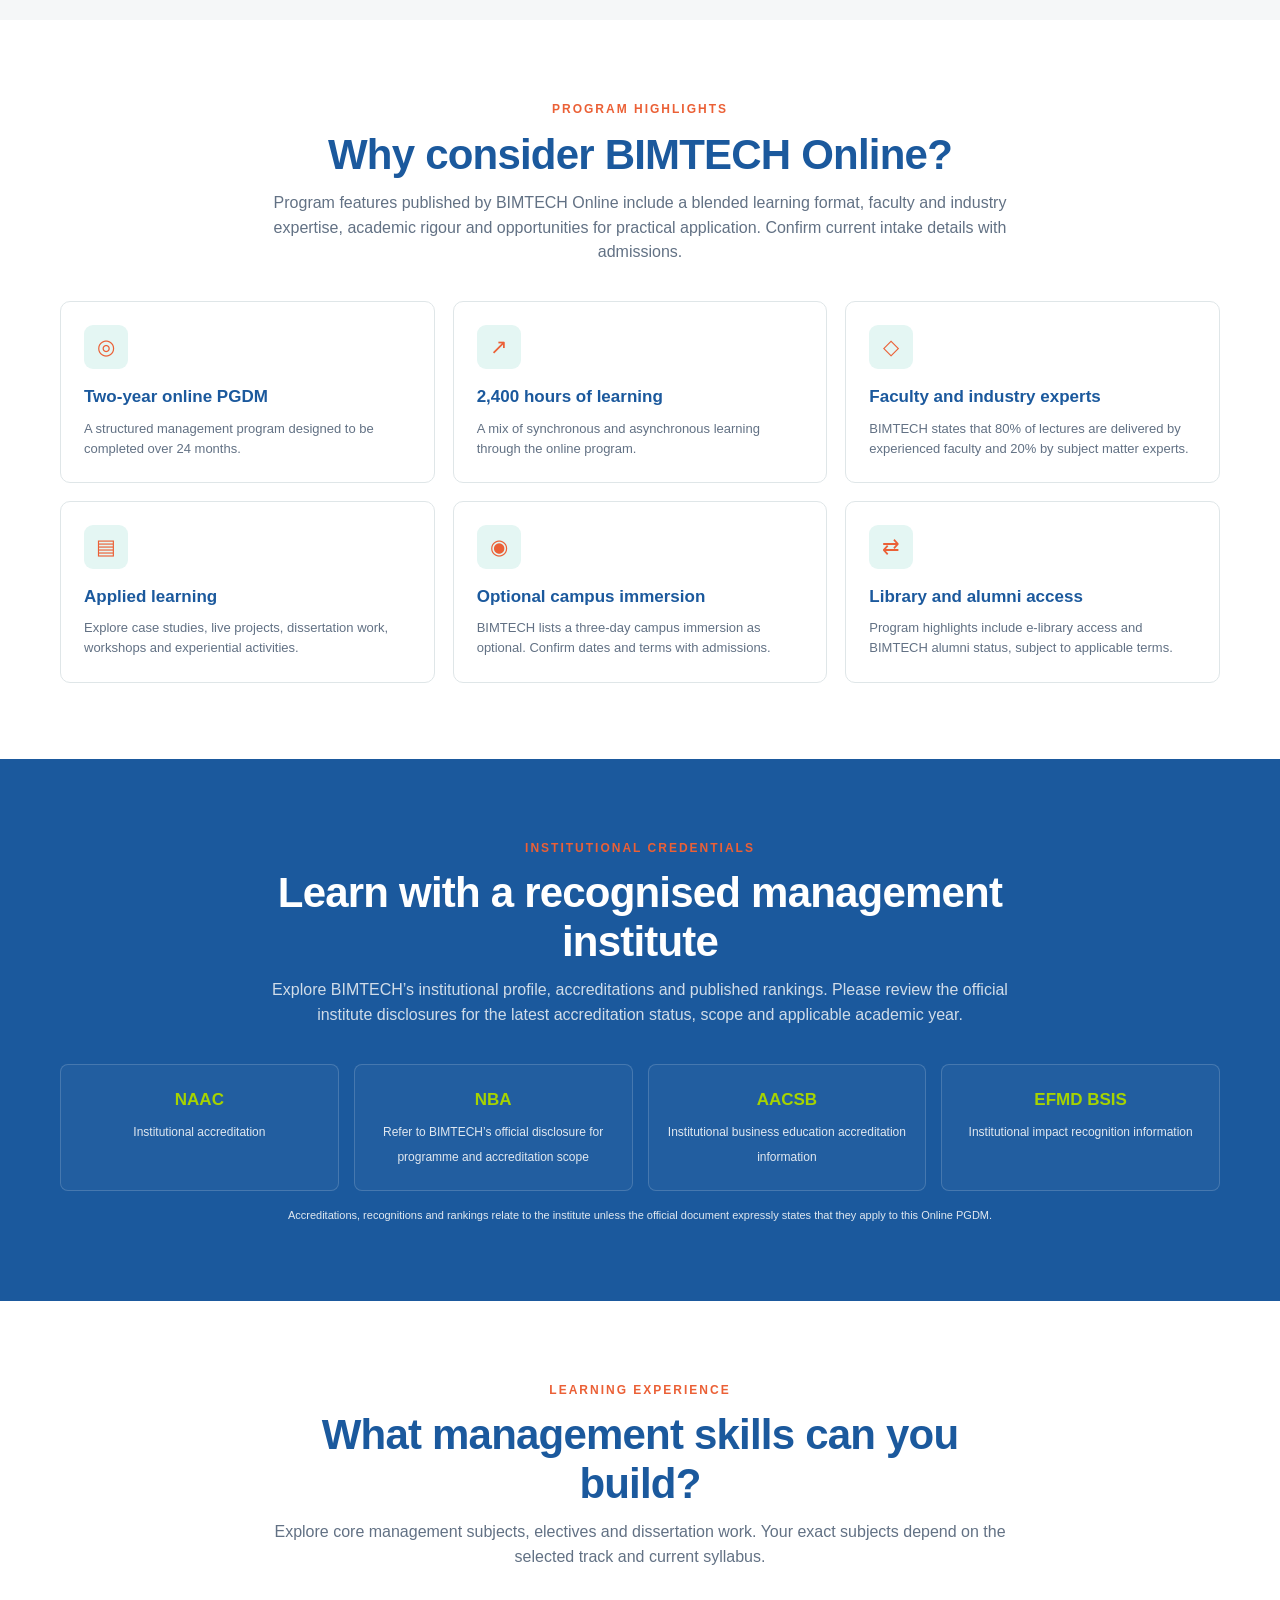
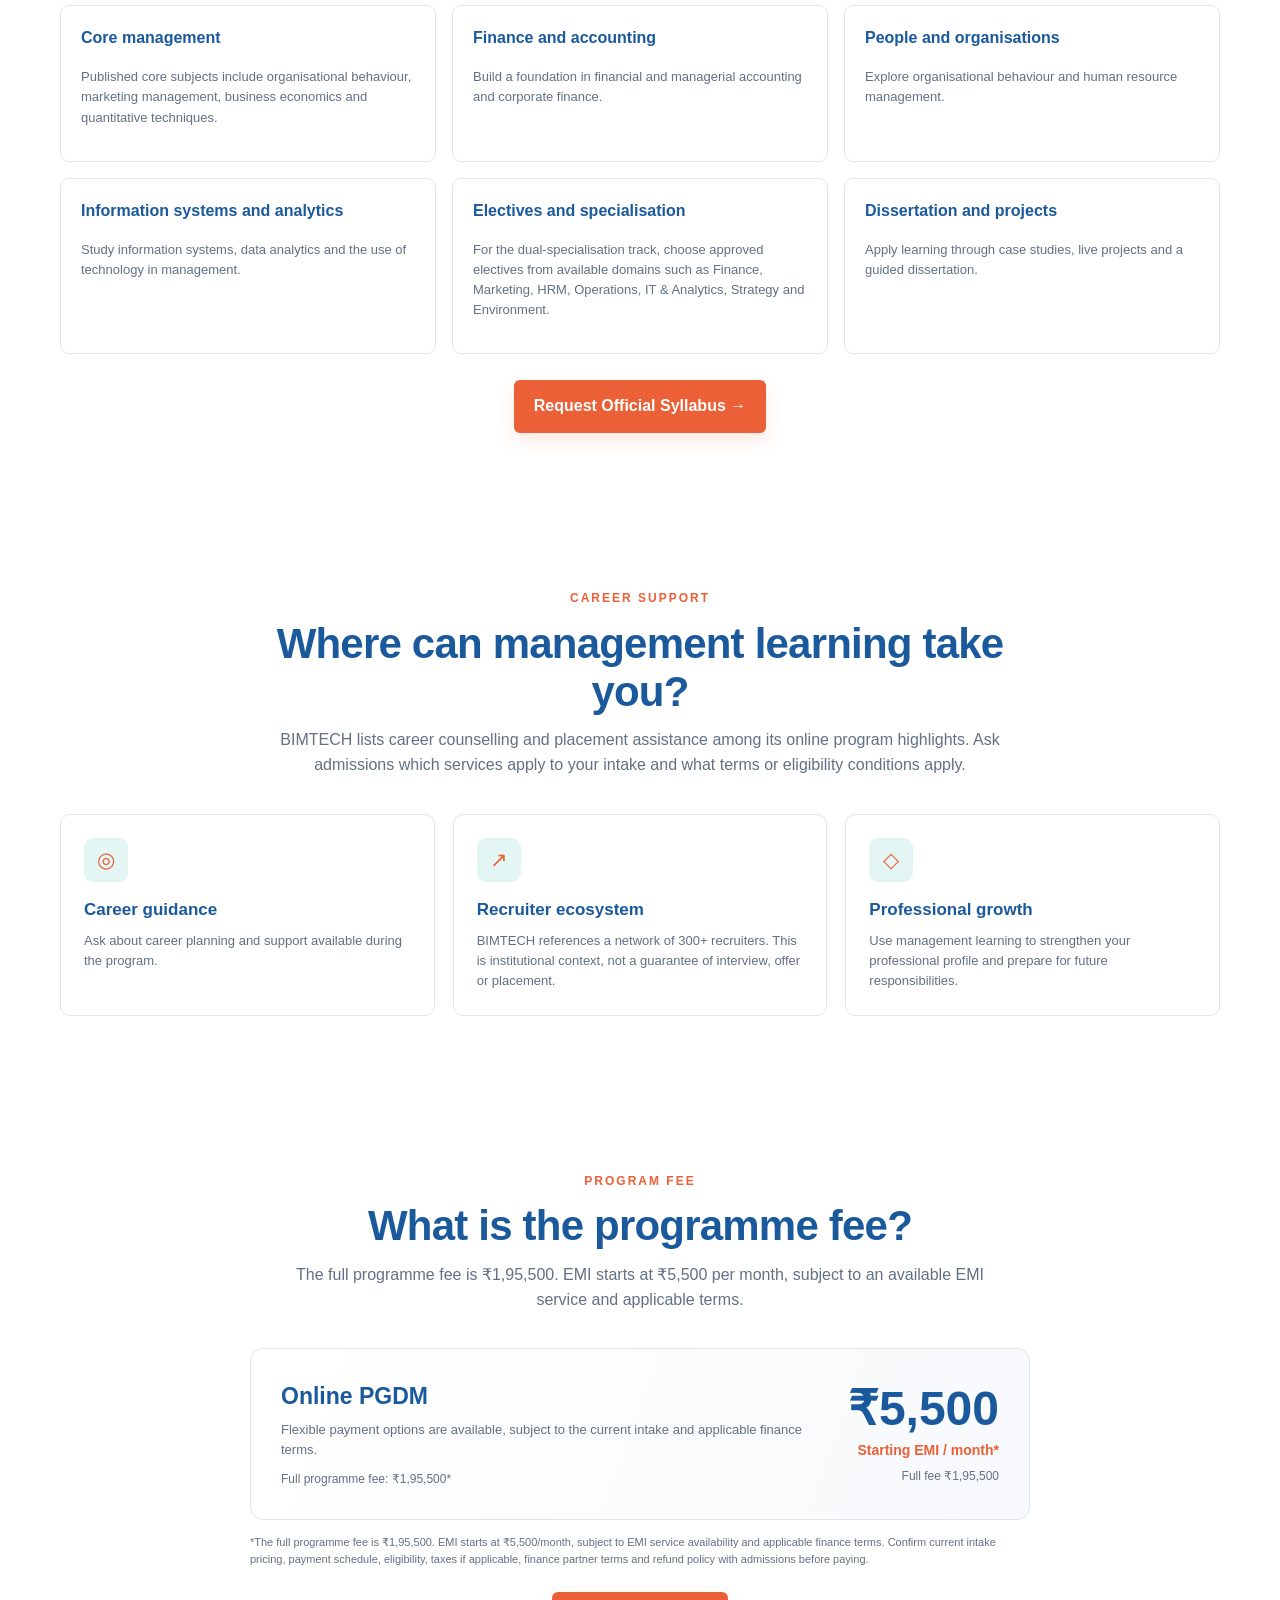
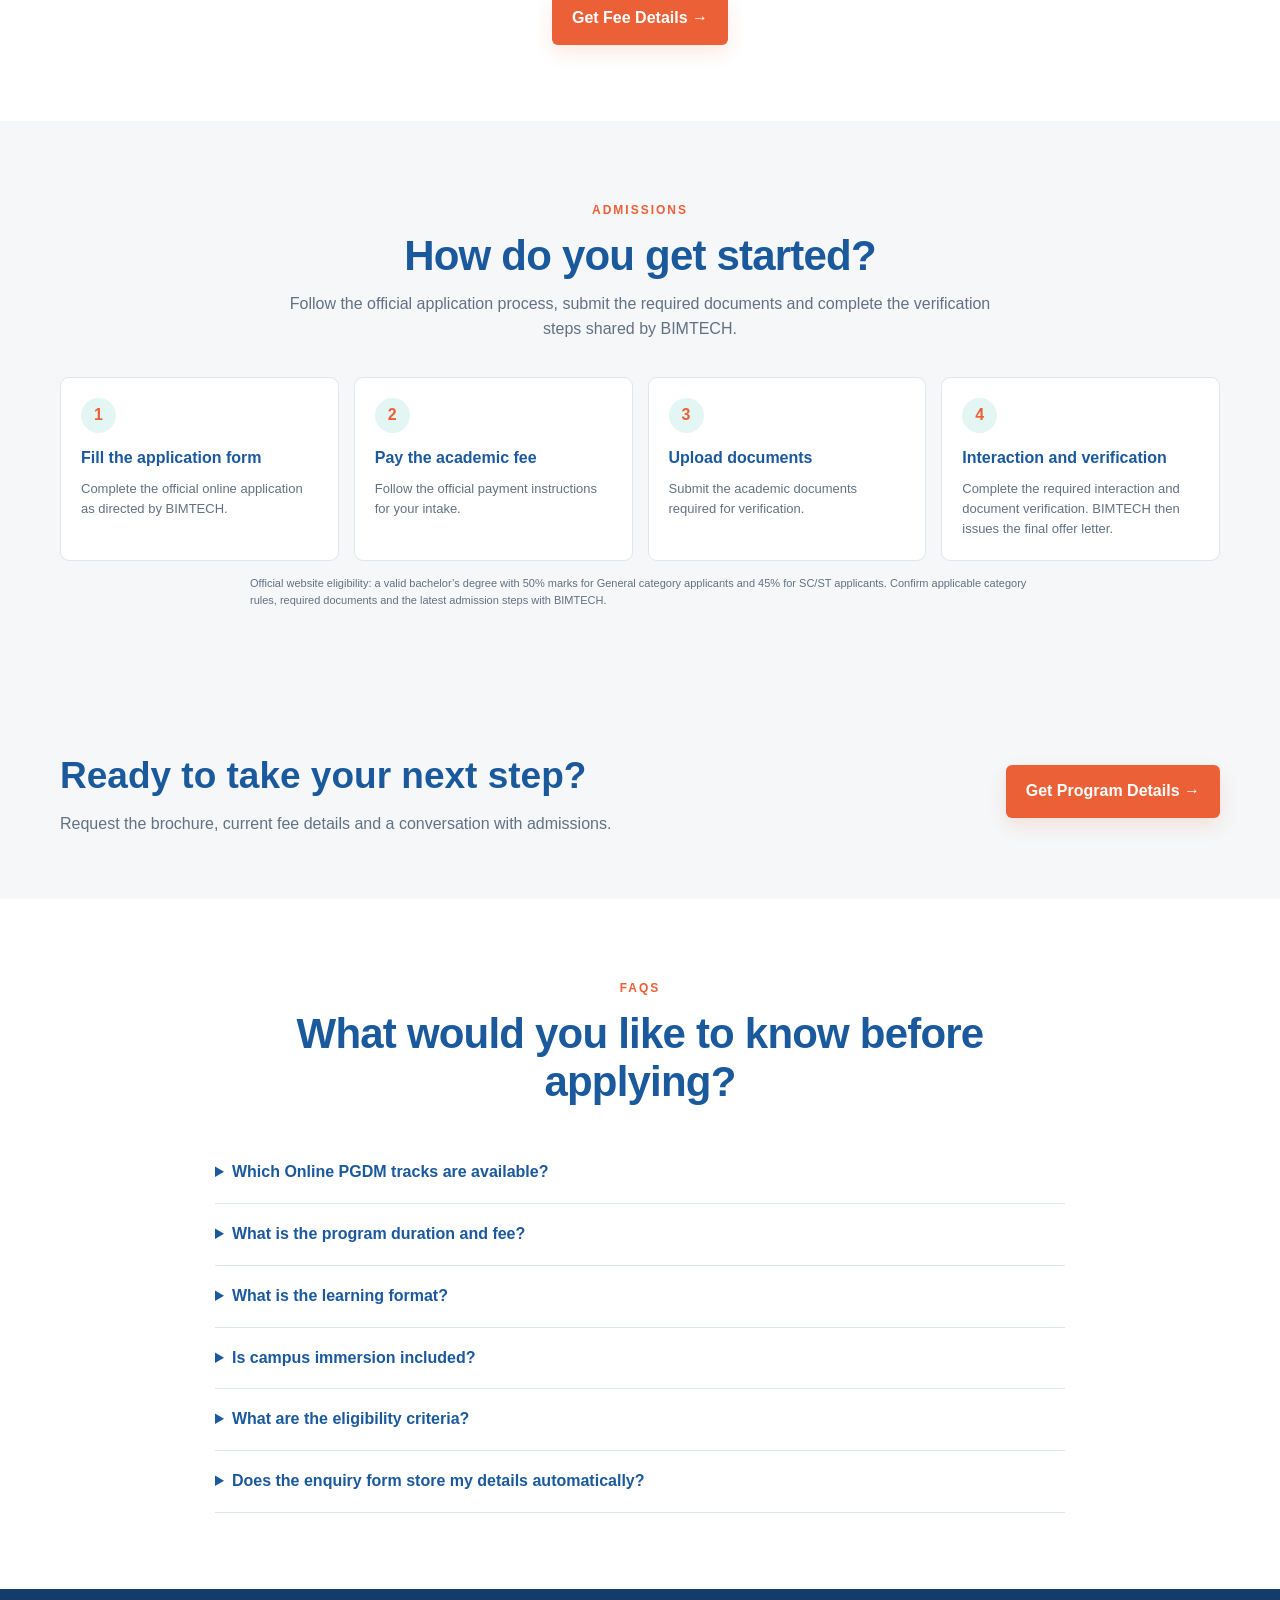
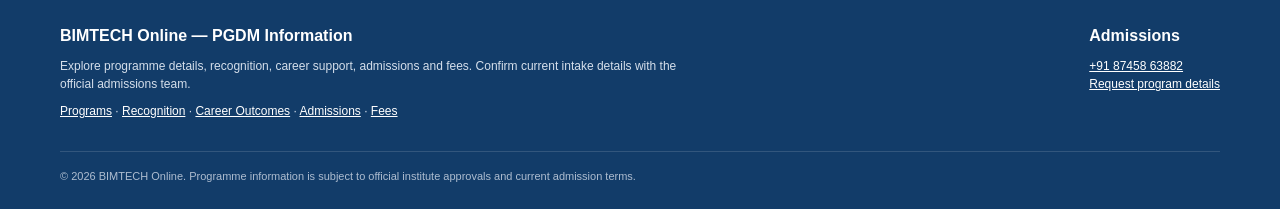
==== commit 64aa5fbc: "Standardize navigation menu order across all pages" ====
--- a/index.html
+++ b/index.html
@@ -249,9 +249,8 @@
     <img class="official-logo" src="[data-uri]" alt="BIMTECH — Birla Institute of Management Technology">
   </a>
   <nav class="navlinks" aria-label="Main navigation">
-    <a href="program.html">Programs</a><a href="recognition.html">Recognition</a><a href="career.html">Career Outcomes</a><a href="admissions.html">Admissions</a><a href="fees.html">Fees</a>
-    <a class="btn btn-primary" href="#lead-form">Enquire Now<a href="leadership.html">Leadership</a></a>
-  </nav>
+<a href="index.html">Home</a><a href="program.html">Programs</a><a href="recognition.html">Recognition</a><a href="career.html">Career</a><a href="admissions.html">Admissions</a><a href="fees.html">Fees</a><a href="leadership.html">Leadership</a><a class="button" href="index.html#lead-form">Enquire Now</a>
+</nav>
 </header>
 <main>
 <section class="hero" id="home">
